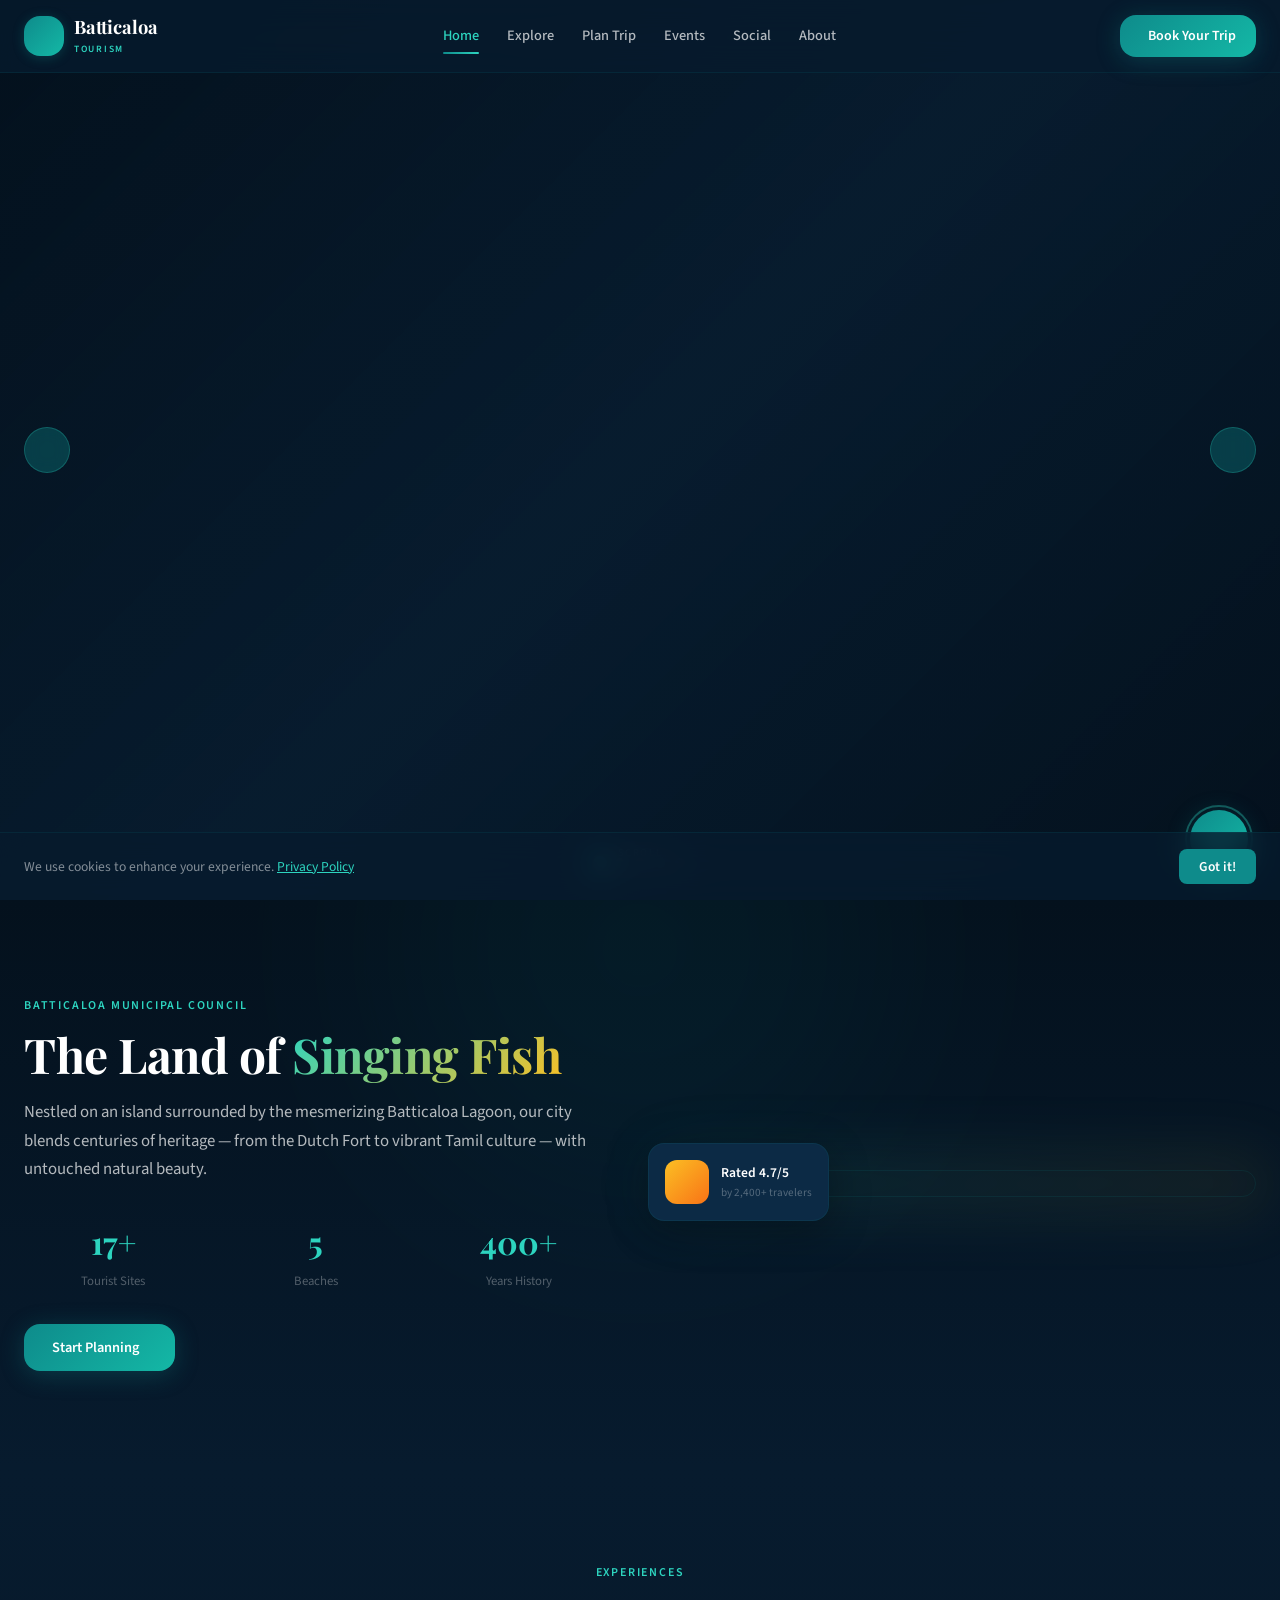
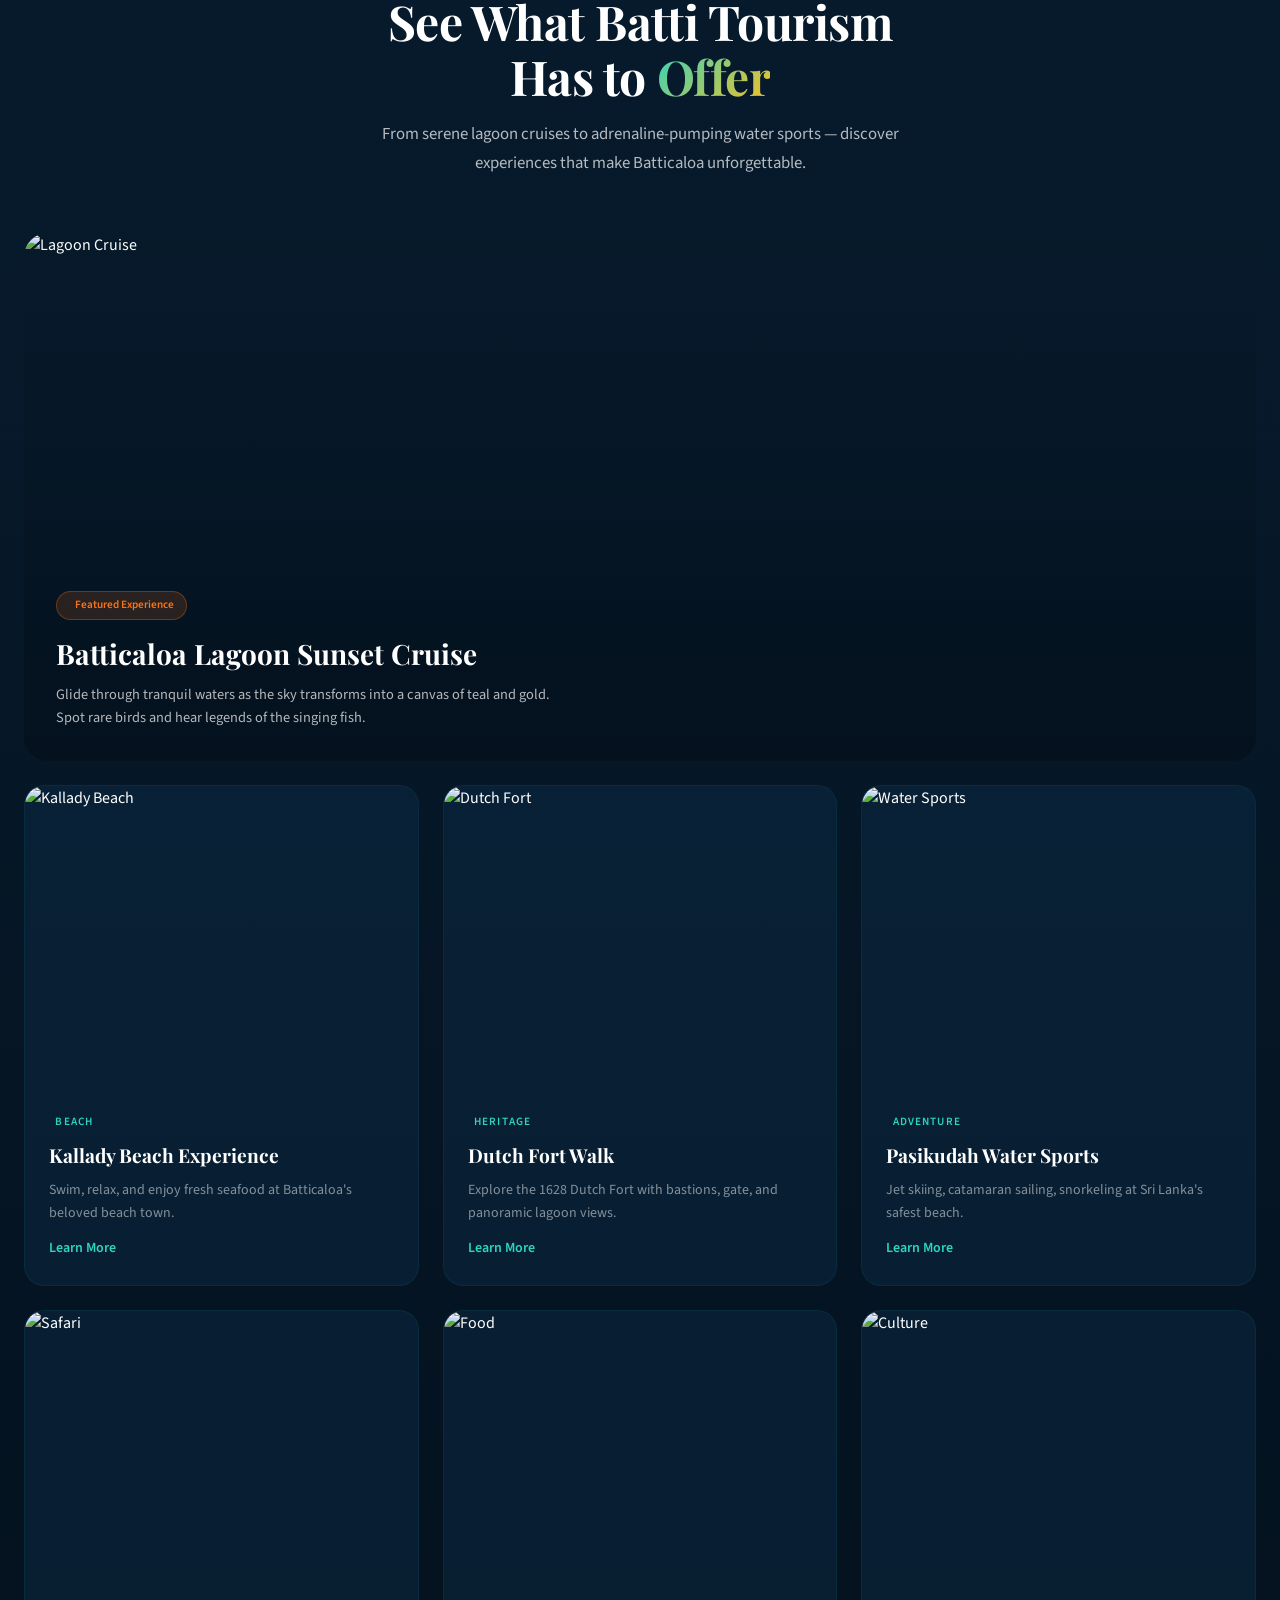
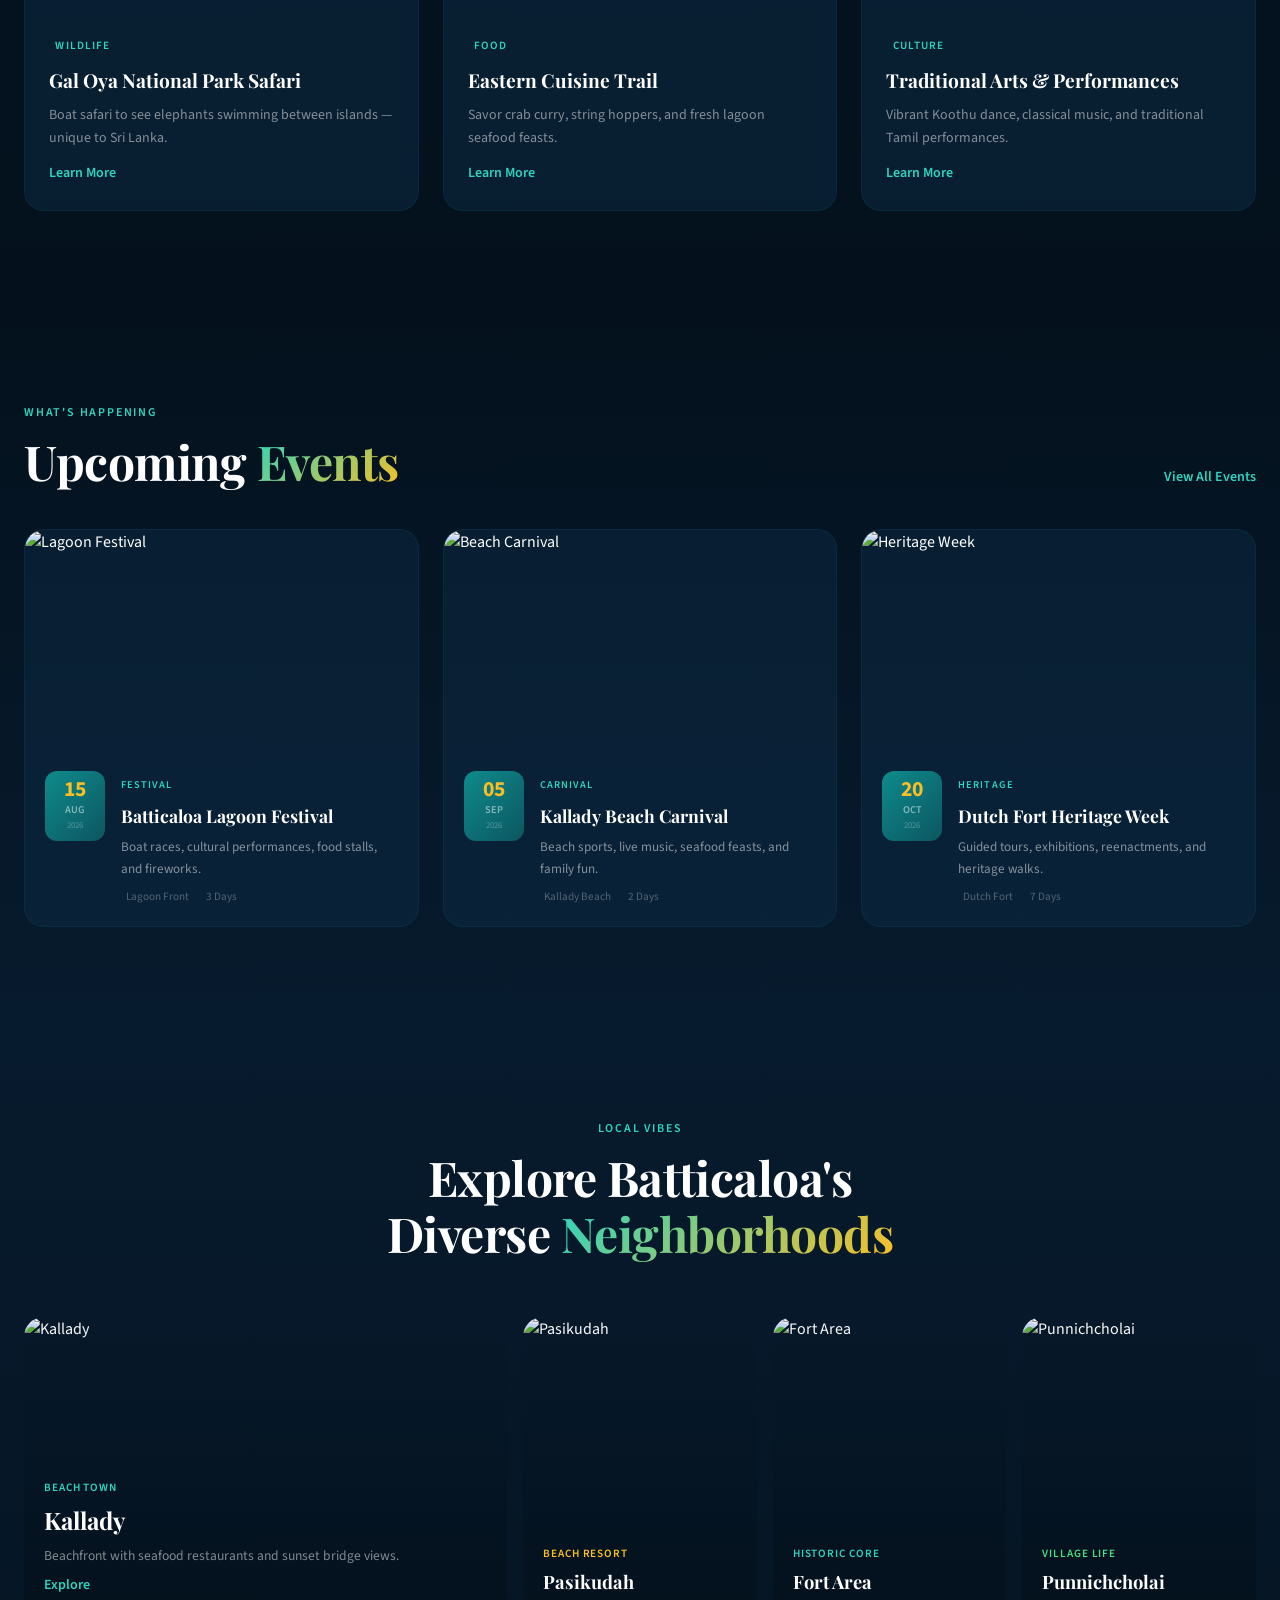
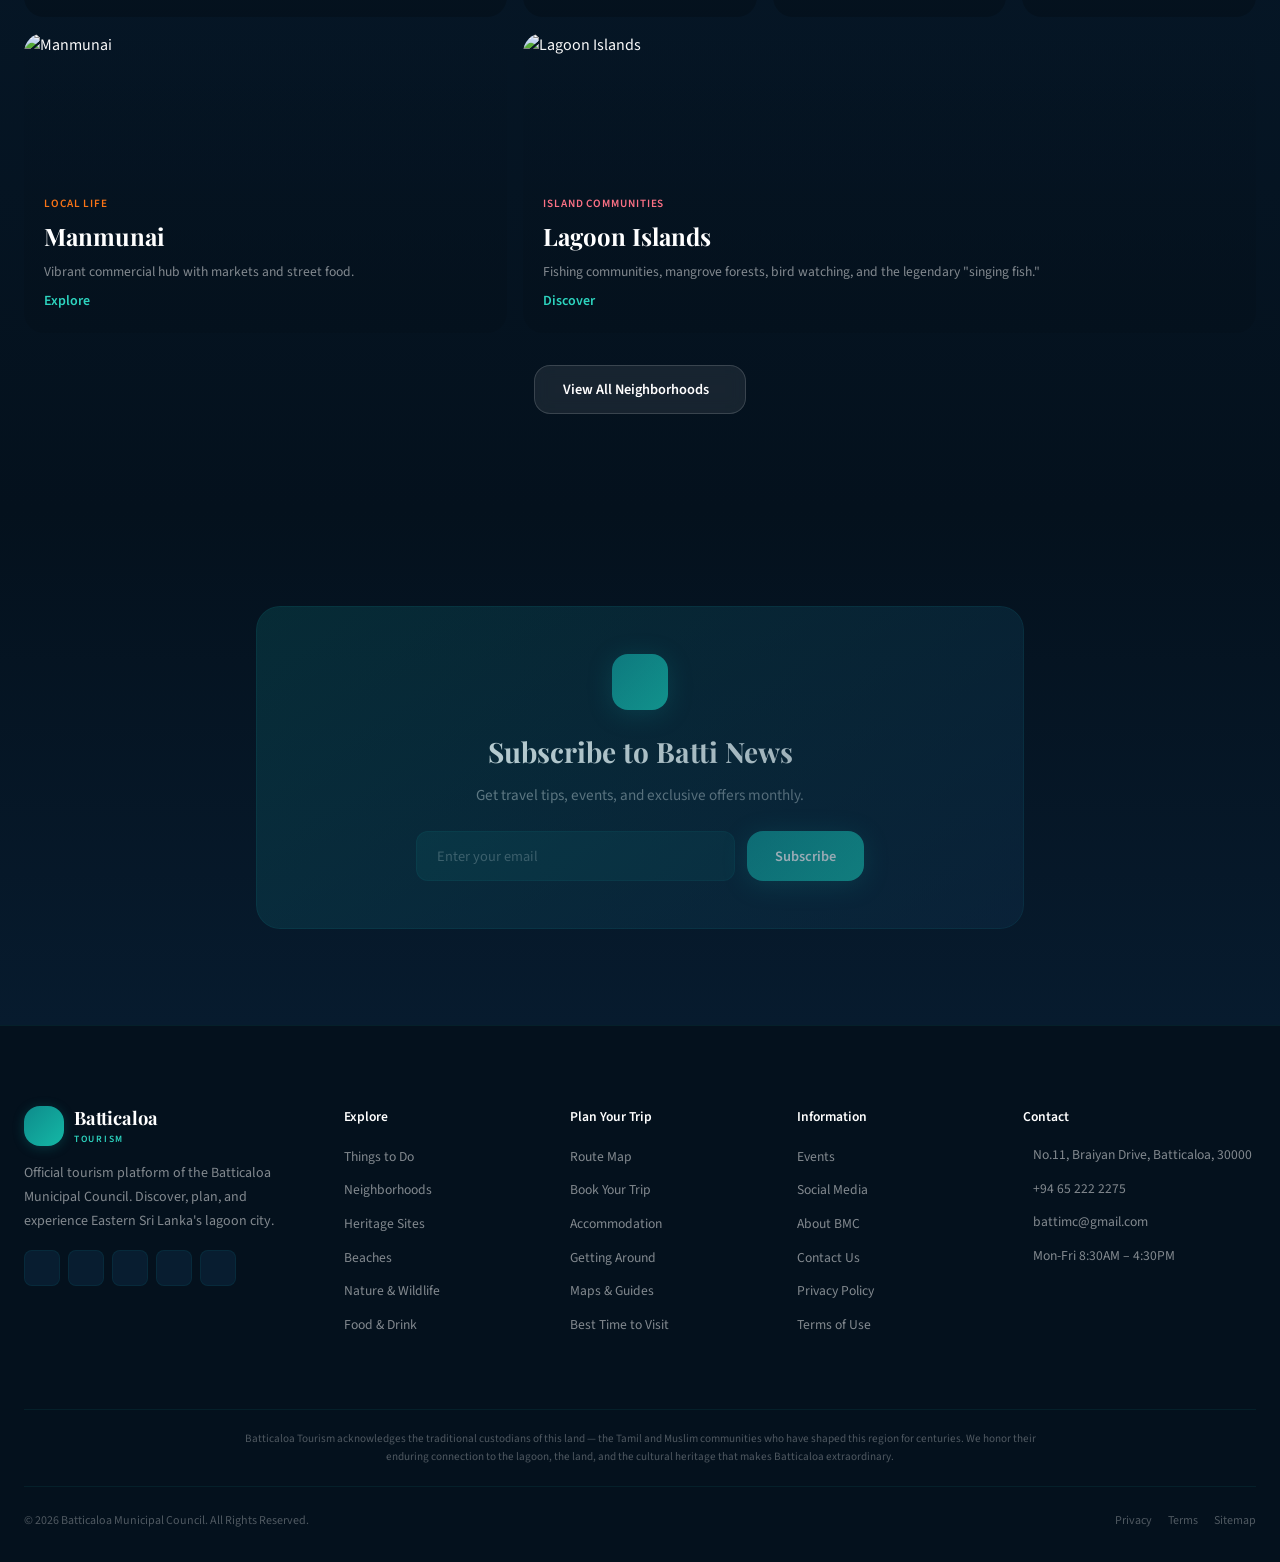
==== index.html @ 5705d894 "Update index.html" ====
<!DOCTYPE html>
<html lang="en">
<head>
  <meta charset="UTF-8">
  <meta name="viewport" content="width=device-width, initial-scale=1.0">
  <title>Batticaloa Tourism — Discover Sri Lanka's Eastern Jewel</title>
  <meta name="description" content="Explore Batticaloa's pristine lagoons, golden beaches, Dutch heritage, and vibrant culture.">
  <link rel="icon" href="data:image/svg+xml,<svg xmlns='http://www.w3.org/2000/svg' viewBox='0 0 100 100'><text y='.9em' font-size='90'>🏝️</text></svg>">
  <link href="https://fonts.googleapis.com/css2?family=Playfair+Display:wght@400;500;600;700;900&display=swap" rel="stylesheet">
  <link href="https://fonts.googleapis.com/css2?family=Source+Sans+3:wght@300;400;500;600;700&display=swap" rel="stylesheet">
  <link rel="stylesheet" href="Common.css">
</head>
<body>

<div id="loader"><div class="loader-ring"></div><div class="loader-text">Batticaloa Tourism</div></div>

<div id="nav-placeholder"></div>

<!-- HERO SLIDER -->
<section class="hero-slider" id="home">
  <div class="slide active">
    <video autoplay muted loop playsinline poster="https://picsum.photos/seed/batti-lagoon-dawn/1920/1080.jpg"><source src="https://batticaloa.mc.gov.lk/wp-content/videos/KalladyBridge.mp4" type="video/mp4"></video>
    <div class="slide-overlay"></div>
    <div class="slide-content">
      <p class="slide-label">Welcome to</p>
      <h1 class="slide-title">Batticaloa</h1>
      <p class="slide-desc">Where the lagoon whispers ancient stories and golden sunsets paint the eastern sky</p>
      <div class="slide-cta"><a href="explore.html" class="btn btn-primary btn-lg">Explore Now <span class="iconify" data-icon="lucide:arrow-right"></span></a><a href="book.html" class="btn btn-outline btn-lg">Book Your Trip</a></div>
    </div>
  </div>
  <div class="slide">
    <video autoplay muted loop playsinline poster="https://picsum.photos/seed/pasikudah-turquoise/1920/1080.jpg"><source src="https://batticaloa.mc.gov.lk/wp-content/videos/BatticaloaFort.mp4" type="video/mp4"></video>
    <div class="slide-overlay"></div>
    <div class="slide-content">
      <p class="slide-label">Pristine Beaches</p>
      <h1 class="slide-title">Pasikudah</h1>
      <p class="slide-desc">Crystal-clear waters and powdery white sands — one of Sri Lanka's most beautiful coastlines</p>
      <div class="slide-cta"><a href="plan.html" class="btn btn-outline btn-lg">Plan Beach Trip <span class="iconify" data-icon="lucide:arrow-right"></span></a></div>
    </div>
  </div>
  <div class="slide">
    <video autoplay muted loop playsinline poster="https://picsum.photos/seed/dutch-fort-batti/1920/1080.jpg"><source src="https://batticaloa.mc.gov.lk/wp-content/videos/LightHouse.mp4" type="video/mp4"></video>
    <div class="slide-overlay"></div>
    <div class="slide-content">
      <p class="slide-label">Living Heritage</p>
      <h1 class="slide-title">Dutch Fort</h1>
      <p class="slide-desc">A 17th-century colonial fortress standing guard over the lagoon — history comes alive</p>
      <div class="slide-cta"><a href="explore.html#heritage" class="btn btn-outline btn-lg">Discover History <span class="iconify" data-icon="lucide:arrow-right"></span></a></div>
    </div>
  </div>
  <div class="slide">
    <video autoplay muted loop playsinline poster="https://picsum.photos/seed/gal-oya-wildlife/1920/1080.jpg"><source src="https://batticaloa.mc.gov.lk/wp-content/videos/KalladyBeach.mp4" type="video/mp4"></video>
    <div class="slide-overlay"></div>
    <div class="slide-content">
      <p class="slide-label">Wild Wonders</p>
      <h1 class="slide-title">Nature & Wildlife</h1>
      <p class="slide-desc">From Gal Oya's elephants to lagoon bird colonies — nature thrives in Batticaloa</p>
      <div class="slide-cta"><a href="explore.html#nature" class="btn btn-outline btn-lg">Explore Nature <span class="iconify" data-icon="lucide:arrow-right"></span></a></div>
    </div>
  </div>
  <div class="slide">
    <video autoplay muted loop playsinline poster="https://picsum.photos/seed/batti-sunset-gold/1920/1080.jpg"><source src="https://batticaloa.mc.gov.lk/wp-content/videos/BurgerDance.mp4" type="video/mp4"></video>
    <div class="slide-overlay"></div>
    <div class="slide-content">
      <p class="slide-label">Your Journey Starts Here</p>
      <h1 class="slide-title">Plan With AI</h1>
      <p class="slide-desc">Let our AI assistant craft your perfect Batticaloa adventure in minutes</p>
      <div class="slide-cta"><button onclick="toggleAI()" class="btn btn-accent btn-lg"><span class="iconify" data-icon="lucide:bot"></span> Ask AI Assistant</button></div>
    </div>
  </div>
  <div class="slider-arrows"><button class="slider-arrow" onclick="_sliderPrev()"><span class="iconify text-lg" data-icon="lucide:chevron-left"></span></button><button class="slider-arrow" onclick="_sliderNext()"><span class="iconify text-lg" data-icon="lucide:chevron-right"></span></button></div>
  <div class="slider-dots" id="sliderDots"></div>
  <div class="scroll-hint"><span>Scroll</span><span class="iconify text-white/40" data-icon="lucide:chevron-down"></span></div>
</section>

<!-- WELCOME -->
<section class="section section-bg-dark">
  <div class="section-glow" style="top:-200px;left:50%;transform:translateX(-50%);background:var(--primary)"></div>
  <div class="section-container">
    <div style="display:grid;grid-template-columns:1fr 1fr;gap:4rem;align-items:center" class="reveal">
      <div>
        <p class="section-label">Batticaloa Municipal Council</p>
        <h2 class="section-title" style="text-align:left;margin-top:.75rem">The Land of <span class="gradient">Singing Fish</span></h2>
        <p class="section-desc" style="margin:1rem 0 0;max-width:100%">Nestled on an island surrounded by the mesmerizing Batticaloa Lagoon, our city blends centuries of heritage — from the Dutch Fort to vibrant Tamil culture — with untouched natural beauty.</p>
        <div style="display:grid;grid-template-columns:repeat(3,1fr);gap:1.5rem;margin:2rem 0">
          <div style="text-align:center"><p style="font-family:var(--font-display);font-size:2rem;font-weight:700;color:var(--primary-light)">17+</p><p style="font-size:.8rem;color:var(--text-30);margin-top:.25rem">Tourist Sites</p></div>
          <div style="text-align:center"><p style="font-family:var(--font-display);font-size:2rem;font-weight:700;color:var(--primary-light)">5</p><p style="font-size:.8rem;color:var(--text-30);margin-top:.25rem">Beaches</p></div>
          <div style="text-align:center"><p style="font-family:var(--font-display);font-size:2rem;font-weight:700;color:var(--primary-light)">400+</p><p style="font-size:.8rem;color:var(--text-30);margin-top:.25rem">Years History</p></div>
        </div>
        <a href="plan.html" class="btn btn-primary">Start Planning <span class="iconify" data-icon="lucide:arrow-right"></span></a>
      </div>
      <div style="position:relative" class="reveal reveal-d2">
        <div style="position:absolute;inset:-1rem;background:linear-gradient(135deg,rgba(14,139,139,.15),rgba(251,191,36,.08));border-radius:1.5rem;filter:blur(30px)"></div>
        <img src="https://batticaloa.mc.gov.lk/wp-content/uploads/2026/07/Singing-Fish.png" alt="Batticaloa Lagoon" style="position:relative;border-radius:1.25rem;width:100%;border:1px solid var(--border)">
        <div style="position:absolute;bottom:-1.5rem;left:-1.5rem;background:var(--bg-medium);backdrop-filter:blur(16px);border:1px solid var(--border);border-radius:1rem;padding:1rem;box-shadow:0 10px 40px rgba(0,0,0,.3)">
          <div style="display:flex;align-items:center;gap:.75rem">
            <div style="width:44px;height:44px;border-radius:.75rem;background:linear-gradient(135deg,var(--accent-warm),var(--accent));display:flex;align-items:center;justify-content:center"><span class="iconify text-white text-lg" data-icon="lucide:star"></span></div>
            <div><p style="font-weight:600;font-size:.85rem">Rated 4.7/5</p><p style="font-size:.7rem;color:var(--text-30)">by 2,400+ travelers</p></div>
          </div>
        </div>
      </div>
    </div>
  </div>
</section>

<!-- WHAT WE OFFER -->
<section class="section section-bg-mid" id="offers">
  <div class="section-container">
    <div class="section-header reveal">
      <p class="section-label">Experiences</p>
      <h2 class="section-title">See What Batti Tourism<br>Has to <span class="gradient">Offer</span></h2>
      <p class="section-desc">From serene lagoon cruises to adrenaline-pumping water sports — discover experiences that make Batticaloa unforgettable.</p>
    </div>
    <div class="offer-hero reveal" style="margin-bottom:1.5rem">
      <img src="https://picsum.photos/seed/lagoon-cruise-batti/1400/600.jpg" alt="Lagoon Cruise">
      <div class="offer-hero-overlay">
        <span class="offer-badge"><span class="iconify" data-icon="lucide:sparkles"></span> Featured Experience</span>
        <h3 style="font-family:var(--font-display);font-size:1.75rem;font-weight:700;margin-bottom:.4rem">Batticaloa Lagoon Sunset Cruise</h3>
        <p style="color:var(--text-70);font-size:.9rem;max-width:500px">Glide through tranquil waters as the sky transforms into a canvas of teal and gold. Spot rare birds and hear legends of the singing fish.</p>
      </div>
    </div>
    <div style="display:grid;grid-template-columns:repeat(3,1fr);gap:1.5rem">
      <div class="card reveal reveal-d1"><div class="card-img-wrap" style="aspect-ratio:4/3"><img class="card-img" src="https://batticaloa.mc.gov.lk/wp-content/uploads/2026/07/Kallady-Beach.png" alt="Kallady Beach"></div><div class="card-body"><div class="card-tag"><span class="iconify" data-icon="lucide:waves"></span> Beach</div><h3 class="card-title">Kallady Beach Experience</h3><p class="card-text">Swim, relax, and enjoy fresh seafood at Batticaloa's beloved beach town.</p><a href="explore.html#beaches" class="btn-ghost" style="margin-top:.75rem;display:inline-flex">Learn More <span class="iconify" data-icon="lucide:arrow-right"></span></a></div></div>
      <div class="card reveal reveal-d2"><div class="card-img-wrap" style="aspect-ratio:4/3"><img class="card-img" src="https://batticaloa.mc.gov.lk/wp-content/uploads/2026/07/Fort.jpg" alt="Dutch Fort"></div><div class="card-body"><div class="card-tag"><span class="iconify" data-icon="lucide:landmark"></span> Heritage</div><h3 class="card-title">Dutch Fort Walk</h3><p class="card-text">Explore the 1628 Dutch Fort with bastions, gate, and panoramic lagoon views.</p><a href="explore.html#heritage" class="btn-ghost" style="margin-top:.75rem;display:inline-flex">Learn More <span class="iconify" data-icon="lucide:arrow-right"></span></a></div></div>
      <div class="card reveal reveal-d3"><div class="card-img-wrap" style="aspect-ratio:4/3"><img class="card-img" src="https://picsum.photos/seed/jetski-pasikudah/600/450.jpg" alt="Water Sports"></div><div class="card-body"><div class="card-tag"><span class="iconify" data-icon="lucide:sailboat"></span> Adventure</div><h3 class="card-title">Pasikudah Water Sports</h3><p class="card-text">Jet skiing, catamaran sailing, snorkeling at Sri Lanka's safest beach.</p><a href="explore.html#beaches" class="btn-ghost" style="margin-top:.75rem;display:inline-flex">Learn More <span class="iconify" data-icon="lucide:arrow-right"></span></a></div></div>
      <div class="card reveal reveal-d1"><div class="card-img-wrap" style="aspect-ratio:4/3"><img class="card-img" src="https://picsum.photos/seed/gal-oya-safari/600/450.jpg" alt="Safari"></div><div class="card-body"><div class="card-tag"><span class="iconify" data-icon="lucide:binoculars"></span> Wildlife</div><h3 class="card-title">Gal Oya National Park Safari</h3><p class="card-text">Boat safari to see elephants swimming between islands — unique to Sri Lanka.</p><a href="explore.html#nature" class="btn-ghost" style="margin-top:.75rem;display:inline-flex">Learn More <span class="iconify" data-icon="lucide:arrow-right"></span></a></div></div>
      <div class="card reveal reveal-d2"><div class="card-img-wrap" style="aspect-ratio:4/3"><img class="card-img" src="https://picsum.photos/seed/batti-food-cuisine/600/450.jpg" alt="Food"></div><div class="card-body"><div class="card-tag"><span class="iconify" data-icon="lucide:chef-hat"></span> Food</div><h3 class="card-title">Eastern Cuisine Trail</h3><p class="card-text">Savor crab curry, string hoppers, and fresh lagoon seafood feasts.</p><a href="explore.html#food" class="btn-ghost" style="margin-top:.75rem;display:inline-flex">Learn More <span class="iconify" data-icon="lucide:arrow-right"></span></a></div></div>
      <div class="card reveal reveal-d3"><div class="card-img-wrap" style="aspect-ratio:4/3"><img class="card-img" src="https://picsum.photos/seed/batti-culture-dance/600/450.jpg" alt="Culture"></div><div class="card-body"><div class="card-tag"><span class="iconify" data-icon="lucide:music"></span> Culture</div><h3 class="card-title">Traditional Arts & Performances</h3><p class="card-text">Vibrant Koothu dance, classical music, and traditional Tamil performances.</p><a href="explore.html#food" class="btn-ghost" style="margin-top:.75rem;display:inline-flex">Learn More <span class="iconify" data-icon="lucide:arrow-right"></span></a></div></div>
    </div>
  </div>
</section>

<!-- UPCOMING EVENTS PREVIEW -->
<section class="section section-bg-dark" id="events">
  <div class="section-container">
    <div style="display:flex;justify-content:space-between;align-items:flex-end;margin-bottom:2.5rem;flex-wrap:wrap;gap:1rem" class="reveal">
      <div><p class="section-label">What's Happening</p><h2 class="section-title">Upcoming <span class="gradient">Events</span></h2></div>
      <a href="events.html" class="btn-ghost">View All Events <span class="iconify" data-icon="lucide:arrow-right"></span></a>
    </div>
    <div style="display:grid;grid-template-columns:repeat(3,1fr);gap:1.5rem">
      <div class="event-card reveal reveal-d1"><div class="event-img"><img src="https://picsum.photos/seed/lagoon-festival/600/340.jpg" alt="Lagoon Festival"></div><div class="event-body"><div style="display:flex;gap:1rem;align-items:flex-start"><div class="event-date-box"><span class="event-date-day">15</span><span class="event-date-month">AUG</span><span class="event-date-year">2026</span></div><div><span class="event-tag">Festival</span><h3 class="event-title">Batticaloa Lagoon Festival</h3><p class="event-desc">Boat races, cultural performances, food stalls, and fireworks.</p><div class="event-meta"><span><span class="iconify" data-icon="lucide:map-pin"></span>Lagoon Front</span><span><span class="iconify" data-icon="lucide:clock"></span>3 Days</span></div></div></div></div></div>
      <div class="event-card reveal reveal-d2"><div class="event-img"><img src="https://picsum.photos/seed/beach-carnival-kallady/600/340.jpg" alt="Beach Carnival"></div><div class="event-body"><div style="display:flex;gap:1rem;align-items:flex-start"><div class="event-date-box"><span class="event-date-day">05</span><span class="event-date-month">SEP</span><span class="event-date-year">2026</span></div><div><span class="event-tag">Carnival</span><h3 class="event-title">Kallady Beach Carnival</h3><p class="event-desc">Beach sports, live music, seafood feasts, and family fun.</p><div class="event-meta"><span><span class="iconify" data-icon="lucide:map-pin"></span>Kallady Beach</span><span><span class="iconify" data-icon="lucide:clock"></span>2 Days</span></div></div></div></div></div>
      <div class="event-card reveal reveal-d3"><div class="event-img"><img src="https://picsum.photos/seed/heritage-week-fort/600/340.jpg" alt="Heritage Week"></div><div class="event-body"><div style="display:flex;gap:1rem;align-items:flex-start"><div class="event-date-box"><span class="event-date-day">20</span><span class="event-date-month">OCT</span><span class="event-date-year">2026</span></div><div><span class="event-tag">Heritage</span><h3 class="event-title">Dutch Fort Heritage Week</h3><p class="event-desc">Guided tours, exhibitions, reenactments, and heritage walks.</p><div class="event-meta"><span><span class="iconify" data-icon="lucide:map-pin"></span>Dutch Fort</span><span><span class="iconify" data-icon="lucide:clock"></span>7 Days</span></div></div></div></div></div>
    </div>
  </div>
</section>

<!-- NEIGHBORHOODS PREVIEW -->
<section class="section section-bg-mid" id="neighborhoods">
  <div class="section-container">
    <div class="section-header reveal">
      <p class="section-label">Local Vibes</p>
      <h2 class="section-title">Explore Batticaloa's<br>Diverse <span class="gradient">Neighborhoods</span></h2>
    </div>
    <div style="display:grid;grid-template-columns:repeat(5,1fr);grid-auto-rows:300px;gap:1rem" class="reveal">
      <div class="neighborhood-card" style="grid-column:span 2"><img src="https://picsum.photos/seed/kallady-neighborhood/800/500.jpg" alt="Kallady"><div class="neighborhood-overlay"><span style="font-size:.7rem;font-weight:600;color:var(--primary-light);text-transform:uppercase;letter-spacing:.08em">Beach Town</span><h3 style="font-family:var(--font-display);font-size:1.5rem;font-weight:700;margin-top:.25rem">Kallady</h3><p style="font-size:.85rem;color:var(--text-50);margin-top:.35rem" class="line-clamp-2">Beachfront with seafood restaurants and sunset bridge views.</p><a href="neighborhoods.html" class="btn-ghost" style="margin-top:.5rem;display:inline-flex">Explore <span class="iconify" data-icon="lucide:arrow-right"></span></a></div></div>
      <div class="neighborhood-card"><img src="https://picsum.photos/seed/pasikudah-area/500/600.jpg" alt="Pasikudah"><div class="neighborhood-overlay"><span style="font-size:.7rem;font-weight:600;color:var(--accent-warm);text-transform:uppercase;letter-spacing:.08em">Beach Resort</span><h3 style="font-family:var(--font-display);font-size:1.15rem;font-weight:700;margin-top:.25rem">Pasikudah</h3></div></div>
      <div class="neighborhood-card"><img src="https://picsum.photos/seed/fort-area-batti/500/600.jpg" alt="Fort Area"><div class="neighborhood-overlay"><span style="font-size:.7rem;font-weight:600;color:var(--primary-light);text-transform:uppercase;letter-spacing:.08em">Historic Core</span><h3 style="font-family:var(--font-display);font-size:1.15rem;font-weight:700;margin-top:.25rem">Fort Area</h3></div></div>
      <div class="neighborhood-card"><img src="https://picsum.photos/seed/punnichcholai-village/500/600.jpg" alt="Punnichcholai"><div class="neighborhood-overlay"><span style="font-size:.7rem;font-weight:600;color:#4ADE80;text-transform:uppercase;letter-spacing:.08em">Village Life</span><h3 style="font-family:var(--font-display);font-size:1.15rem;font-weight:700;margin-top:.25rem">Punnichcholai</h3></div></div>
      <div class="neighborhood-card" style="grid-column:span 2"><img src="https://picsum.photos/seed/manmunai-market/800/500.jpg" alt="Manmunai"><div class="neighborhood-overlay"><span style="font-size:.7rem;font-weight:600;color:var(--accent);text-transform:uppercase;letter-spacing:.08em">Local Life</span><h3 style="font-family:var(--font-display);font-size:1.5rem;font-weight:700;margin-top:.25rem">Manmunai</h3><p style="font-size:.85rem;color:var(--text-50);margin-top:.35rem" class="line-clamp-2">Vibrant commercial hub with markets and street food.</p><a href="neighborhoods.html" class="btn-ghost" style="margin-top:.5rem;display:inline-flex">Explore <span class="iconify" data-icon="lucide:arrow-right"></span></a></div></div>
      <div class="neighborhood-card" style="grid-column:span 3"><img src="https://picsum.photos/seed/lagoon-islands-batti/1200/500.jpg" alt="Lagoon Islands"><div class="neighborhood-overlay"><span style="font-size:.7rem;font-weight:600;color:var(--rose);text-transform:uppercase;letter-spacing:.08em">Island Communities</span><h3 style="font-family:var(--font-display);font-size:1.5rem;font-weight:700;margin-top:.25rem">Lagoon Islands</h3><p style="font-size:.85rem;color:var(--text-50);margin-top:.35rem" class="line-clamp-2">Fishing communities, mangrove forests, bird watching, and the legendary "singing fish."</p><a href="neighborhoods.html" class="btn-ghost" style="margin-top:.5rem;display:inline-flex">Discover <span class="iconify" data-icon="lucide:arrow-right"></span></a></div></div>
    </div>
    <div style="text-align:center;margin-top:2rem" class="reveal"><a href="neighborhoods.html" class="btn btn-outline">View All Neighborhoods <span class="iconify" data-icon="lucide:arrow-right"></span></a></div>
  </div>
</section>

<!-- SUBSCRIBE -->
<section class="section section-bg-dark">
  <div class="section-container" style="max-width:48rem">
    <div class="subscribe-box reveal" style="padding:3rem;text-align:center;position:relative">
      <div style="width:56px;height:56px;border-radius:1rem;background:linear-gradient(135deg,var(--primary),var(--primary-mid));display:flex;align-items:center;justify-content:center;margin:0 auto 1.25rem;box-shadow:var(--shadow-glow)"><span class="iconify text-white text-xl" data-icon="lucide:mail"></span></div>
      <h2 style="font-family:var(--font-display);font-size:1.75rem;font-weight:700;margin-bottom:.5rem">Subscribe to Batti News</h2>
      <p style="color:var(--text-50);margin-bottom:1.5rem;font-size:.95rem">Get travel tips, events, and exclusive offers monthly.</p>
      <form class="subscribe-form" style="display:flex;gap:.75rem;max-width:28rem;margin:0 auto;flex-wrap:wrap;justify-content:center">
        <input type="email" required placeholder="Enter your email" class="subscribe-input" style="flex:1;min-width:200px">
        <button type="submit" class="btn btn-primary">Subscribe</button>
      </form>
      <p class="subscribe-msg" style="display:none;margin-top:.75rem;font-size:.85rem;font-weight:600"></p>
    </div>
  </div>
</section>

<div id="footer-placeholder"></div>

<!-- AI Chatbot -->
<button class="ai-fab" id="aiFab" aria-label="AI Travel Assistant"><span class="ai-fab-pulse"></span><span class="iconify" id="aiFabIcon" data-icon="lucide:bot"></span></button>
<div class="ai-chat" id="aiChat">
  <div class="ai-header"><div class="ai-header-left"><div class="ai-avatar"><span class="iconify text-white text-sm" data-icon="lucide:bot"></span></div><div><p style="font-weight:600;font-size:.85rem">BattiBuddy</p><div class="ai-status"><span class="ai-status-dot"></span>Online</div></div></div><button onclick="toggleAI()" style="width:32px;height:32px;border-radius:8px;display:flex;align-items:center;justify-content:center;color:var(--text-50)"><span class="iconify" data-icon="lucide:x"></span></button></div>
  <div class="ai-messages" id="aiMessages"><div class="ai-msg bot"><p>👋 Welcome to <strong>Batticaloa Tourism</strong>! I'm BattiBuddy, your AI travel assistant.</p><p style="margin-top:.5rem">Ask me about beaches, heritage, food, transport, events, or say "plan my trip"!</p></div></div>
  <div class="ai-suggestions" id="aiSuggestions"><button class="ai-chip" onclick="sendAI('Best beaches near Batticaloa?')">🏖️ Best beaches</button><button class="ai-chip" onclick="sendAI('Tell me about the Dutch Fort')">🏛️ Dutch Fort</button><button class="ai-chip" onclick="sendAI('What local food should I try?')">🍽️ Local food</button><button class="ai-chip" onclick="sendAI('Plan a 3-day trip for me')">✨ Plan my trip</button><button class="ai-chip" onclick="sendAI('How do I get to Batticaloa?')">🚗 Getting here</button></div>
  <div class="ai-input-bar"><form onsubmit="handleAISend(event)" style="display:flex;gap:.5rem;width:100%"><input type="text" id="aiInput" placeholder="Ask about Batticaloa..." class="ai-input"><button type="submit" class="ai-send"><span class="iconify text-white" data-icon="lucide:send"></span></button></form></div>
</div>

<button class="back-top" id="backTop"><span class="iconify" data-icon="lucide:chevron-up"></span></button>

<div class="cookie-bar" id="cookieBar"><div style="max-width:80rem;margin:0 auto;display:flex;align-items:center;justify-content:space-between;gap:1rem;flex-wrap:wrap"><p style="font-size:.85rem;color:var(--text-50)">We use cookies to enhance your experience. <a href="#" style="color:var(--primary-light);text-decoration:underline">Privacy Policy</a></p><button style="padding:.5rem 1.25rem;background:var(--primary);color:#fff;font-size:.85rem;font-weight:600;border-radius:.5rem;cursor:pointer">Got it!</button></div></div>

<script src="https://code.iconify.design/3/3.1.0/iconify.min.js"></script>
<script src="common.js"></script>
<script src="slider.js"></script>
<script src="ai-chat.js"></script>
<script>document.addEventListener('DOMContentLoaded', () => { initSlider(); });</script>
</body>
</html>
---- Common.css ----
/* ============================================
   BATTICALOA TOURISM — COMMON STYLES
   Theme: Teal Ocean + Coral Sunset
   ============================================ */

/* ---------- CSS Variables ---------- */
:root {
  --bg-darkest: #04111D;
  --bg-dark: #071B2E;
  --bg-medium: #0C2A45;
  --bg-card: rgba(12,42,69,0.5);
  --primary: #0E8B8B;
  --primary-mid: #14B8A6;
  --primary-light: #2DD4BF;
  --primary-glow: #5EEAD4;
  --primary-dim: rgba(14,139,139,0.15);
  --accent: #F97316;
  --accent-light: #FB923C;
  --accent-warm: #FBBF24;
  --accent-dim: rgba(249,115,22,0.15);
  --rose: #FB7185;
  --text: #FFFFFF;
  --text-70: rgba(255,255,255,0.7);
  --text-50: rgba(255,255,255,0.5);
  --text-30: rgba(255,255,255,0.3);
  --border: rgba(14,139,139,0.12);
  --border-hover: rgba(20,184,166,0.3);
  --glass: rgba(7,27,46,0.8);
  --glass-light: rgba(12,42,69,0.6);
  --radius-sm: 0.5rem;
  --radius-md: 0.75rem;
  --radius-lg: 1rem;
  --radius-xl: 1.25rem;
  --radius-2xl: 1.5rem;
  --radius-full: 9999px;
  --shadow-glow: 0 4px 25px rgba(14,139,139,0.3);
  --shadow-accent: 0 4px 25px rgba(249,115,22,0.3);
  --transition: all 0.3s ease;
  --font-display: 'Playfair Display', serif;
  --font-body: 'Source Sans 3', sans-serif;
}

/* ---------- Reset & Base ---------- */
*,*::before,*::after{margin:0;padding:0;box-sizing:border-box}
html{scroll-behavior:smooth}
body{font-family:var(--font-body);background:var(--bg-darkest);color:var(--text);overflow-x:hidden;line-height:1.6}
img{max-width:100%;display:block}
a{text-decoration:none;color:inherit}
button{cursor:pointer;border:none;background:none;font-family:inherit;color:inherit}
input,select,textarea{font-family:inherit;outline:none}
ul{list-style:none}

/* ---------- Scrollbar ---------- */
::-webkit-scrollbar{width:8px}
::-webkit-scrollbar-track{background:var(--bg-dark)}
::-webkit-scrollbar-thumb{background:var(--primary);border-radius:4px}
::-webkit-scrollbar-thumb:hover{background:var(--primary-mid)}

/* ---------- Loader ---------- */
#loader{position:fixed;inset:0;z-index:9999;background:var(--bg-darkest);display:flex;flex-direction:column;align-items:center;justify-content:center;gap:1.5rem;transition:opacity .6s,visibility .6s}
#loader.hidden{opacity:0;visibility:hidden;pointer-events:none}
.loader-ring{width:50px;height:50px;border:3px solid var(--primary-dim);border-top-color:var(--primary-light);border-radius:50%;animation:spin 1s linear infinite}
.loader-text{font-family:var(--font-display);font-size:1.1rem;color:var(--primary-light);letter-spacing:.05em}
@keyframes spin{to{transform:rotate(360deg)}}

/* ---------- Navigation ---------- */
.nav-glass{position:fixed;top:0;left:0;right:0;z-index:50;background:var(--glass);backdrop-filter:blur(16px);-webkit-backdrop-filter:blur(16px);border-bottom:1px solid var(--border);transition:var(--transition)}
.nav-glass.scrolled{background:rgba(4,17,29,0.95);box-shadow:0 4px 30px rgba(0,0,0,.3)}
.nav-inner{max-width:80rem;margin:0 auto;padding:0 1.5rem;display:flex;align-items:center;justify-content:space-between;height:72px}
.nav-logo{display:flex;align-items:center;gap:.625rem;text-decoration:none}
.nav-logo-icon{width:40px;height:40px;border-radius:var(--radius-lg);background:linear-gradient(135deg,var(--primary),var(--primary-mid));display:flex;align-items:center;justify-content:center;box-shadow:0 2px 12px rgba(14,139,139,.3)}
.nav-logo-text{font-family:var(--font-display);font-size:1.15rem;font-weight:700;color:var(--text);line-height:1}
.nav-logo-sub{display:block;font-size:.6rem;font-weight:600;letter-spacing:.18em;text-transform:uppercase;color:var(--primary-light);line-height:1;margin-top:2px}
.nav-links{display:flex;align-items:center;gap:.25rem}
.nav-link{position:relative;padding:.5rem .75rem;color:var(--text-70);font-weight:500;font-size:.9rem;transition:color .3s;border-radius:var(--radius-sm)}
.nav-link:hover,.nav-link.active{color:var(--primary-light)}
.nav-link::after{content:'';position:absolute;bottom:2px;left:.75rem;right:.75rem;height:2px;background:linear-gradient(to right,var(--primary),var(--primary-light));border-radius:1px;transform:scaleX(0);transition:transform .3s}
.nav-link:hover::after,.nav-link.active::after{transform:scaleX(1)}

/* Mega Menu */
.nav-item{position:relative}
.mega-menu{position:absolute;top:calc(100% + 8px);left:50%;transform:translateX(-50%) translateY(8px);min-width:560px;background:rgba(7,27,46,.97);backdrop-filter:blur(20px);border:1px solid var(--border-hover);border-radius:var(--radius-xl);padding:1rem;opacity:0;visibility:hidden;transition:all .25s ease;box-shadow:0 20px 60px rgba(0,0,0,.5);z-index:100;pointer-events:none}
.nav-item:hover .mega-menu{opacity:1;visibility:visible;transform:translateX(-50%) translateY(0);pointer-events:auto}
.mega-grid{display:grid;grid-template-columns:1fr 1fr;gap:.25rem}
.mega-link{display:flex;align-items:center;gap:.65rem;padding:.6rem .75rem;border-radius:var(--radius-sm);color:var(--text-70);font-size:.875rem;transition:var(--transition)}
.mega-link:hover{background:var(--primary-dim);color:var(--primary-light)}
.mega-link .iconify{font-size:1.15rem;color:var(--primary-mid);flex-shrink:0}

/* Nav CTA */
.nav-cta{display:inline-flex;align-items:center;gap:.5rem;padding:.6rem 1.25rem;background:linear-gradient(135deg,var(--primary),var(--primary-mid));color:#fff;font-size:.875rem;font-weight:600;border-radius:var(--radius-lg);transition:var(--transition);box-shadow:var(--shadow-glow);white-space:nowrap}
.nav-cta:hover{background:linear-gradient(135deg,var(--primary-mid),var(--primary-light));box-shadow:0 6px 30px rgba(14,139,139,.4);transform:translateY(-1px)}

/* Hamburger */
.hamburger{display:none;width:40px;height:40px;align-items:center;justify-content:center;color:var(--text);font-size:1.5rem}

/* ---------- Mobile Menu ---------- */
.mobile-menu{position:fixed;inset:0;z-index:90;background:rgba(4,17,29,.98);backdrop-filter:blur(20px);transform:translateX(100%);transition:transform .4s cubic-bezier(.4,0,.2,1);overflow-y:auto;padding:5rem 1.5rem 2rem}
.mobile-menu.open{transform:translateX(0)}
.mobile-close{position:absolute;top:1.5rem;right:1.5rem;width:40px;height:40px;display:flex;align-items:center;justify-content:center;color:var(--text);font-size:1.5rem}
.mobile-link{display:block;padding:.85rem 0;font-size:1.05rem;font-weight:600;color:var(--text);border-bottom:1px solid var(--border)}
.mobile-accordion{border-bottom:1px solid var(--border)}
.mobile-acc-btn{width:100%;display:flex;justify-content:space-between;align-items:center;padding:.85rem 0;font-size:1.05rem;font-weight:600;color:var(--text)}
.mobile-acc-btn .iconify{color:var(--primary-light);transition:transform .3s}
.mobile-acc-btn.open .iconify{transform:rotate(180deg)}
.mobile-acc-body{max-height:0;overflow:hidden;transition:max-height .4s ease}
.mobile-acc-body.open{max-height:400px}
.mobile-sub{display:block;padding:.55rem 0 .55rem 1rem;font-size:.95rem;color:var(--text-70);transition:color .2s}
.mobile-sub:hover{color:var(--primary-light)}
.mobile-cta{display:flex;align-items:center;justify-content:center;gap:.5rem;width:100%;padding:.85rem;margin-top:1.5rem;background:linear-gradient(135deg,var(--primary),var(--primary-mid));color:#fff;font-weight:600;border-radius:var(--radius-lg)}

/* ---------- Hero Slider ---------- */
.hero-slider{position:relative;width:100%;height:100vh;min-height:600px;max-height:950px;overflow:hidden}
.slide{position:absolute;inset:0;opacity:0;transition:opacity 1.2s ease-in-out;z-index:0}
.slide.active{opacity:1;z-index:1}
.slide video,.slide img{width:100%;height:100%;object-fit:cover}
.slide-overlay{position:absolute;inset:0;background:linear-gradient(135deg,rgba(4,17,29,.88) 0%,rgba(12,42,69,.45) 50%,rgba(4,17,29,.75) 100%)}
.slide-content{position:relative;z-index:2;height:100%;display:flex;flex-direction:column;justify-content:center;align-items:center;text-align:center;padding:0 1.5rem;max-width:900px;margin:0 auto}
.slide-label{font-size:.75rem;font-weight:600;letter-spacing:.15em;text-transform:uppercase;color:var(--primary-light);margin-bottom:1rem;animation:fadeUp .8s ease-out both}
.slide-title{font-family:var(--font-display);font-size:clamp(2.5rem,7vw,5.5rem);font-weight:700;line-height:1.05;letter-spacing:-.02em;background:linear-gradient(135deg,var(--primary-light),var(--accent-warm));-webkit-background-clip:text;-webkit-text-fill-color:transparent;background-clip:text;animation:fadeUp .8s .15s ease-out both}
.slide-desc{font-size:clamp(1rem,2.2vw,1.25rem);color:var(--text-70);max-width:580px;margin-top:1rem;animation:fadeUp .8s .3s ease-out both}
.slide-cta{margin-top:2rem;animation:fadeUp .8s .45s ease-out both;display:flex;gap:.75rem;flex-wrap:wrap;justify-content:center}
@keyframes fadeUp{from{opacity:0;transform:translateY(30px)}to{opacity:1;transform:translateY(0)}}

.slider-dots{position:absolute;bottom:2rem;left:50%;transform:translateX(-50%);z-index:10;display:flex;gap:.625rem}
.slider-dot{width:10px;height:10px;border-radius:50%;background:rgba(255,255,255,.25);cursor:pointer;transition:var(--transition)}
.slider-dot.active{background:var(--primary-light);transform:scale(1.4);box-shadow:0 0 12px rgba(45,212,191,.5)}
.slider-arrows{position:absolute;top:50%;width:100%;display:flex;justify-content:space-between;padding:0 1.5rem;z-index:10;transform:translateY(-50%);pointer-events:none}
.slider-arrow{pointer-events:all;width:46px;height:46px;border-radius:50%;background:rgba(14,139,139,.35);backdrop-filter:blur(8px);border:1px solid rgba(45,212,191,.25);color:#fff;display:flex;align-items:center;justify-content:center;transition:var(--transition)}
.slider-arrow:hover{background:rgba(14,139,139,.7);border-color:var(--primary-light);transform:scale(1.08)}
.scroll-hint{position:absolute;bottom:2rem;left:50%;transform:translateX(-50%);z-index:10;display:flex;flex-direction:column;align-items:center;gap:.4rem;animation:bounce 2s infinite}
.scroll-hint span:first-child{font-size:.65rem;color:var(--text-30);letter-spacing:.15em;text-transform:uppercase}
@keyframes bounce{0%,100%{transform:translateX(-50%) translateY(0)}50%{transform:translateX(-50%) translateY(8px)}}

/* ---------- Section Styles ---------- */
.section{padding:6rem 1.5rem;position:relative;overflow:hidden}
.section-bg-dark{background:linear-gradient(180deg,var(--bg-darkest),var(--bg-dark))}
.section-bg-mid{background:linear-gradient(180deg,var(--bg-dark),var(--bg-darkest))}
.section-glow{position:absolute;width:500px;height:500px;border-radius:50%;filter:blur(120px);opacity:.08;pointer-events:none}
.section-container{max-width:80rem;margin:0 auto;position:relative;z-index:1}
.section-header{text-align:center;margin-bottom:3.5rem}
.section-label{font-size:.75rem;font-weight:600;letter-spacing:.15em;text-transform:uppercase;color:var(--primary-light);margin-bottom:.75rem}
.section-title{font-family:var(--font-display);font-size:clamp(1.875rem,4vw,3rem);font-weight:700;line-height:1.15;letter-spacing:-.01em}
.section-title .gradient{background:linear-gradient(135deg,var(--primary-light),var(--accent-warm));-webkit-background-clip:text;-webkit-text-fill-color:transparent;background-clip:text}
.section-desc{font-size:1.05rem;color:var(--text-70);max-width:600px;margin:1rem auto 0;line-height:1.7}
.section-header-left .section-desc{margin:1rem 0 0}

/* ---------- Buttons ---------- */
.btn{display:inline-flex;align-items:center;gap:.5rem;padding:.75rem 1.75rem;font-size:.9rem;font-weight:600;border-radius:var(--radius-lg);transition:var(--transition);white-space:nowrap}
.btn-primary{background:linear-gradient(135deg,var(--primary),var(--primary-mid));color:#fff;box-shadow:var(--shadow-glow)}
.btn-primary:hover{background:linear-gradient(135deg,var(--primary-mid),var(--primary-light));box-shadow:0 6px 30px rgba(14,139,139,.4);transform:translateY(-2px)}
.btn-accent{background:linear-gradient(135deg,var(--accent),var(--accent-light));color:#fff;box-shadow:var(--shadow-accent)}
.btn-accent:hover{background:linear-gradient(135deg,var(--accent-light),#FDBA74);transform:translateY(-2px)}
.btn-outline{background:rgba(255,255,255,.08);border:1px solid rgba(255,255,255,.15);color:var(--text);backdrop-filter:blur(8px)}
.btn-outline:hover{background:rgba(255,255,255,.15);border-color:rgba(255,255,255,.25)}
.btn-ghost{color:var(--primary-light);font-weight:600;font-size:.875rem}
.btn-ghost:hover{color:var(--primary-glow)}
.btn-ghost .iconify{transition:transform .2s}
.btn-ghost:hover .iconify{transform:translateX(3px)}
.btn-sm{padding:.5rem 1.25rem;font-size:.825rem;border-radius:var(--radius-md)}
.btn-lg{padding:1rem 2.25rem;font-size:1rem}

/* ---------- Cards ---------- */
.card{background:var(--bg-card);border:1px solid var(--border);border-radius:var(--radius-xl);overflow:hidden;transition:var(--transition)}
.card:hover{transform:translateY(-6px);border-color:var(--border-hover);box-shadow:0 16px 48px rgba(14,139,139,.1)}
.card:hover .card-img{transform:scale(1.06)}
.card-img-wrap{overflow:hidden}
.card-img{width:100%;height:100%;object-fit:cover;transition:transform .7s ease}
.card-body{padding:1.5rem}
.card-tag{display:inline-flex;align-items:center;gap:.4rem;font-size:.7rem;font-weight:600;letter-spacing:.1em;text-transform:uppercase;color:var(--primary-light);margin-bottom:.6rem}
.card-title{font-family:var(--font-display);font-size:1.2rem;font-weight:700;margin-bottom:.5rem}
.card-text{font-size:.875rem;color:var(--text-50);line-height:1.65}

/* ---------- Offer Hero Card ---------- */
.offer-hero{position:relative;border-radius:var(--radius-2xl);overflow:hidden;aspect-ratio:21/9;cursor:pointer}
.offer-hero img{width:100%;height:100%;object-fit:cover;transition:transform .7s ease}
.offer-hero:hover img{transform:scale(1.04)}
.offer-hero-overlay{position:absolute;inset:0;background:linear-gradient(to top,rgba(4,17,29,.95) 0%,rgba(4,17,29,.2) 60%,transparent 100%);display:flex;flex-direction:column;justify-content:flex-end;padding:2rem}
.offer-badge{display:inline-flex;align-items:center;gap:.4rem;padding:.3rem .75rem;background:var(--accent-dim);border:1px solid rgba(249,115,22,.3);color:var(--accent);font-size:.7rem;font-weight:600;border-radius:var(--radius-full);width:fit-content;margin-bottom:.75rem}

/* ---------- Event Card ---------- */
.event-card{background:var(--bg-card);border:1px solid var(--border);border-radius:var(--radius-xl);overflow:hidden;transition:var(--transition)}
.event-card:hover{border-color:var(--border-hover);transform:translateY(-4px);box-shadow:0 12px 36px rgba(14,139,139,.08)}
.event-img{overflow:hidden;aspect-ratio:16/9}
.event-img img{width:100%;height:100%;object-fit:cover;transition:transform .6s ease}
.event-card:hover .event-img img{transform:scale(1.05)}
.event-body{padding:1.25rem}
.event-date-box{display:inline-flex;flex-direction:column;align-items:center;min-width:60px;padding:.5rem .6rem;background:linear-gradient(135deg,var(--primary),rgba(14,139,139,.5));border-radius:var(--radius-md);text-align:center}
.event-date-day{font-size:1.35rem;font-weight:700;color:var(--accent-warm);line-height:1}
.event-date-month{font-size:.65rem;font-weight:600;color:var(--text-50);margin-top:2px}
.event-date-year{font-size:.55rem;color:var(--text-30)}
.event-tag{font-size:.65rem;font-weight:600;letter-spacing:.1em;text-transform:uppercase;color:var(--primary-light)}
.event-title{font-family:var(--font-display);font-size:1.1rem;font-weight:700;margin:.35rem 0 .4rem}
.event-desc{font-size:.825rem;color:var(--text-50);line-height:1.6}
.event-meta{display:flex;gap:.75rem;margin-top:.6rem;font-size:.7rem;color:var(--text-30)}
.event-meta span{display:flex;align-items:center;gap:.3rem}

/* ---------- Neighborhood Card ---------- */
.neighborhood-card{position:relative;border-radius:var(--radius-xl);overflow:hidden;cursor:pointer}
.neighborhood-card img{width:100%;height:100%;object-fit:cover;transition:transform .7s ease}
.neighborhood-card:hover img{transform:scale(1.08)}
.neighborhood-overlay{position:absolute;inset:0;background:linear-gradient(to top,rgba(4,17,29,.95) 0%,rgba(4,17,29,.25) 55%,transparent 100%);display:flex;flex-direction:column;justify-content:flex-end;padding:1.25rem;transition:background .3s}
.neighborhood-card:hover .neighborhood-overlay{background:linear-gradient(to top,rgba(4,17,29,.98) 0%,rgba(14,139,139,.2) 55%,transparent 100%)}

/* ---------- Map ---------- */
.map-container{position:relative;background:var(--bg-card);border:1px solid var(--border);border-radius:var(--radius-2xl);overflow:hidden}
.map-pin{position:absolute;cursor:pointer;transition:transform .2s;z-index:5}
.map-pin:hover{transform:scale(1.3)}
.map-pin-dot{width:16px;height:16px;background:var(--primary-light);border-radius:50%;border:3px solid #fff;box-shadow:0 2px 10px rgba(45,212,191,.5)}
.map-pin-pulse{position:absolute;inset:-8px;border-radius:50%;border:2px solid rgba(45,212,191,.35);animation:mpulse 2s infinite}
@keyframes mpulse{0%{transform:scale(1);opacity:1}100%{transform:scale(1.5);opacity:0}}
.map-info-panel{position:absolute;bottom:1.25rem;left:1.25rem;right:1.25rem;background:rgba(4,17,29,.95);backdrop-filter:blur(16px);border:1px solid var(--border-hover);border-radius:var(--radius-xl);padding:1.25rem;z-index:10;transform:translateY(16px);opacity:0;transition:all .3s;pointer-events:none}
.map-info-panel.show{transform:translateY(0);opacity:1;pointer-events:auto}

/* ---------- Social Cards ---------- */
.social-platform-card{background:var(--bg-card);border:1px solid var(--border);border-radius:var(--radius-xl);padding:1.5rem;display:flex;align-items:center;gap:1rem;transition:var(--transition)}
.social-platform-card:hover{border-color:var(--border-hover);transform:translateY(-3px)}

/* TikTok */
.tiktok-grid{display:grid;grid-template-columns:repeat(2,1fr);gap:1rem}
.tiktok-card{background:var(--bg-card);border:1px solid var(--border);border-radius:var(--radius-xl);overflow:hidden;transition:var(--transition)}
.tiktok-card:hover{border-color:var(--border-hover);transform:translateY(-4px);box-shadow:0 12px 36px rgba(14,139,139,.1)}
.tiktok-video{position:relative;aspect-ratio:9/16;background:var(--bg-dark);overflow:hidden;cursor:pointer}
.tiktok-video img{width:100%;height:100%;object-fit:cover}
.tiktok-play{position:absolute;inset:0;display:flex;align-items:center;justify-content:center;background:rgba(0,0,0,.3);opacity:0;transition:opacity .3s}
.tiktok-card:hover .tiktok-play{opacity:1}
.tiktok-play-btn{width:56px;height:56px;border-radius:50%;background:rgba(255,255,255,.2);backdrop-filter:blur(8px);display:flex;align-items:center;justify-content:center}
.tiktok-info{padding:1rem}
.tiktok-caption{font-size:.8rem;color:var(--text-70);line-height:1.5;display:-webkit-box;-webkit-line-clamp:2;-webkit-box-orient:vertical;overflow:hidden}
.tiktok-stats{display:flex;gap:1rem;margin-top:.6rem;font-size:.75rem;color:var(--text-30)}
.tiktok-stats span{display:flex;align-items:center;gap:.3rem}

/* Instagram */
.ig-grid{display:grid;grid-template-columns:repeat(4,1fr);gap:.5rem}
.ig-item{position:relative;aspect-ratio:1;border-radius:var(--radius-md);overflow:hidden;cursor:pointer}
.ig-item img{width:100%;height:100%;object-fit:cover;transition:transform .5s ease}
.ig-item:hover img{transform:scale(1.08)}
.ig-item-overlay{position:absolute;inset:0;background:rgba(4,17,29,.7);display:flex;align-items:center;justify-content:center;gap:1.25rem;opacity:0;transition:opacity .3s}
.ig-item:hover .ig-item-overlay{opacity:1}
.ig-stat{display:flex;align-items:center;gap:.35rem;font-size:.85rem;font-weight:600;color:#fff}

/* ---------- Book Form ---------- */
.form-group{margin-bottom:1.25rem}
.form-label{display:block;font-size:.85rem;font-weight:600;color:var(--text-70);margin-bottom:.5rem}
.form-input,.form-select,.form-textarea{width:100%;padding:.8rem 1rem;background:var(--bg-card);border:1px solid var(--border);border-radius:var(--radius-md);color:var(--text);font-size:.9rem;transition:var(--transition)}
.form-input:focus,.form-select:focus,.form-textarea:focus{border-color:var(--primary-mid);box-shadow:0 0 0 3px var(--primary-dim)}
.form-input::placeholder,.form-textarea::placeholder{color:var(--text-30)}
.form-select{appearance:none;background-image:url("data:image/svg+xml,%3Csvg xmlns='http://www.w3.org/2000/svg' width='16' height='16' fill='%232DD4BF' viewBox='0 0 16 16'%3E%3Cpath d='M8 11L3 6h10z'/%3E%3C/svg%3E");background-repeat:no-repeat;background-position:right 1rem center;padding-right:2.5rem}
.form-select option{background:var(--bg-dark);color:var(--text)}
.form-textarea{resize:vertical;min-height:100px}
.form-check{display:flex;align-items:flex-start;gap:.6rem;cursor:pointer}
.form-check input{width:18px;height:18px;accent-color:var(--primary-mid);margin-top:2px;flex-shrink:0}
.form-check label{font-size:.85rem;color:var(--text-50);cursor:pointer}
.form-error{font-size:.75rem;color:var(--rose);margin-top:.35rem;display:none}
.form-error.show{display:block}

/* Step indicator */
.steps{display:flex;align-items:center;justify-content:center;gap:0;margin-bottom:2.5rem}
.step{display:flex;align-items:center;gap:.5rem}
.step-num{width:36px;height:36px;border-radius:50%;display:flex;align-items:center;justify-content:center;font-size:.85rem;font-weight:700;border:2px solid var(--border);color:var(--text-30);transition:var(--transition)}
.step.active .step-num{border-color:var(--primary-light);background:var(--primary);color:#fff;box-shadow:0 0 16px rgba(14,139,139,.4)}
.step.done .step-num{border-color:var(--primary-light);background:var(--primary-mid);color:#fff}
.step-label{font-size:.8rem;font-weight:600;color:var(--text-30);display:none}
.step.active .step-label{color:var(--primary-light);display:inline}
.step.done .step-label{color:var(--primary-mid);display:inline}
.step-line{width:3rem;height:2px;background:var(--border);margin:0 .5rem;transition:background .3s}
.step-line.done{background:var(--primary-mid)}

/* ---------- Subscribe ---------- */
.subscribe-box{position:relative;border-radius:var(--radius-2xl);overflow:hidden}
.subscribe-box::before{content:'';position:absolute;inset:0;background:linear-gradient(135deg,rgba(14,139,139,.2),rgba(12,42,69,.5));pointer-events:none}
.subscribe-box::after{content:'';position:absolute;inset:0;border:1px solid var(--border);border-radius:var(--radius-2xl);pointer-events:none}
.subscribe-input{width:100%;padding:.85rem 1.25rem;background:var(--primary-dim);border:1px solid var(--border);border-radius:var(--radius-md);color:var(--text);font-size:.9rem;transition:var(--transition)}
.subscribe-input:focus{border-color:var(--primary-mid);box-shadow:0 0 0 3px var(--primary-dim)}
.subscribe-input::placeholder{color:var(--text-30)}

/* ---------- Footer ---------- */
.site-footer{padding:5rem 1.5rem 2rem;border-top:1px solid var(--border)}
.footer-inner{max-width:80rem;margin:0 auto}
.footer-grid{display:grid;grid-template-columns:1.5fr 1fr 1fr 1fr 1.25fr;gap:2.5rem;margin-bottom:4rem}
.footer-brand-text{font-size:.875rem;color:var(--text-50);line-height:1.7;margin:1rem 0}
.footer-socials{display:flex;gap:.5rem}
.footer-social{width:36px;height:36px;border-radius:var(--radius-sm);background:var(--bg-card);border:1px solid var(--border);display:flex;align-items:center;justify-content:center;color:var(--text-50);transition:var(--transition)}
.footer-social:hover{background:var(--primary-dim);border-color:var(--border-hover);color:var(--primary-light)}
.footer-heading{font-size:.85rem;font-weight:600;color:var(--text);margin-bottom:1rem}
.footer-links li{margin-bottom:.5rem}
.footer-links a{font-size:.85rem;color:var(--text-50);transition:color .2s}
.footer-links a:hover{color:var(--primary-light)}
.footer-contact li{display:flex;align-items:flex-start;gap:.6rem;margin-bottom:.75rem;font-size:.85rem;color:var(--text-50)}
.footer-contact .iconify{color:var(--primary-mid);margin-top:2px;flex-shrink:0}
.footer-bottom{border-top:1px solid var(--border);padding-top:1.5rem;display:flex;flex-wrap:wrap;justify-content:space-between;align-items:center;gap:1rem;font-size:.75rem;color:var(--text-30)}
.footer-bottom a{color:var(--text-30);transition:color .2s}
.footer-bottom a:hover{color:var(--text-50)}

/* ---------- AI Chatbot ---------- */
.ai-fab{position:fixed;bottom:2rem;right:2rem;z-index:80;width:58px;height:58px;border-radius:50%;background:linear-gradient(135deg,var(--primary),var(--primary-mid));border:none;color:#fff;font-size:1.4rem;cursor:pointer;box-shadow:var(--shadow-glow);transition:var(--transition);display:flex;align-items:center;justify-content:center}
.ai-fab:hover{transform:scale(1.1);box-shadow:0 6px 35px rgba(14,139,139,.5)}
.ai-fab-pulse{position:absolute;inset:-5px;border-radius:50%;border:2px solid rgba(45,212,191,.35);animation:aiPulse 2s infinite}
@keyframes aiPulse{0%{transform:scale(1);opacity:1}100%{transform:scale(1.5);opacity:0}}
.ai-chat{position:fixed;bottom:5.5rem;right:2rem;z-index:80;width:380px;max-width:calc(100vw - 1.5rem);height:520px;max-height:calc(100vh - 8rem);background:rgba(7,27,46,.98);backdrop-filter:blur(20px);border:1px solid var(--border-hover);border-radius:var(--radius-xl);overflow:hidden;transform:scale(0) translateY(16px);transform-origin:bottom right;transition:transform .35s cubic-bezier(.4,0,.2,1);display:flex;flex-direction:column}
.ai-chat.open{transform:scale(1) translateY(0)}
.ai-header{padding:.85rem 1.25rem;border-bottom:1px solid var(--border);display:flex;align-items:center;justify-content:space-between;flex-shrink:0}
.ai-header-left{display:flex;align-items:center;gap:.65rem}
.ai-avatar{width:36px;height:36px;border-radius:var(--radius-md);background:linear-gradient(135deg,var(--primary),var(--primary-mid));display:flex;align-items:center;justify-content:center}
.ai-status{font-size:.7rem;color:#4ADE80;display:flex;align-items:center;gap:.3rem}
.ai-status-dot{width:5px;height:5px;border-radius:50%;background:#4ADE80}
.ai-messages{flex:1;overflow-y:auto;padding:1rem;display:flex;flex-direction:column;gap:.65rem}
.ai-msg{max-width:85%;padding:.7rem 1rem;border-radius:var(--radius-lg);font-size:.85rem;line-height:1.55;animation:msgIn .3s ease-out}
@keyframes msgIn{from{opacity:0;transform:translateY(8px)}to{opacity:1;transform:translateY(0)}}
.ai-msg.bot{background:var(--primary-dim);border:1px solid var(--border);align-self:flex-start;border-bottom-left-radius:4px}
.ai-msg.bot strong{color:var(--primary-light)}
.ai-msg.bot a{color:var(--primary-glow);text-decoration:underline}
.ai-msg.user{background:linear-gradient(135deg,var(--primary),rgba(14,139,139,.7));align-self:flex-end;border-bottom-right-radius:4px}
.ai-typing{display:flex;gap:4px;padding:.7rem 1rem;align-self:flex-start}
.ai-typing span{width:7px;height:7px;background:var(--primary-mid);border-radius:50%;animation:typingDot .8s infinite}
.ai-typing span:nth-child(2){animation-delay:.15s}
.ai-typing span:nth-child(3){animation-delay:.3s}
@keyframes typingDot{0%,100%{opacity:.3;transform:scale(.8)}50%{opacity:1;transform:scale(1)}}
.ai-suggestions{display:flex;flex-wrap:wrap;gap:.4rem;padding:0 1rem .6rem}
.ai-chip{padding:.35rem .7rem;border-radius:var(--radius-full);background:var(--primary-dim);border:1px solid var(--border);color:var(--primary-light);font-size:.75rem;cursor:pointer;transition:var(--transition);white-space:nowrap}
.ai-chip:hover{background:rgba(14,139,139,.25);border-color:var(--border-hover)}
.ai-input-bar{padding:.65rem;border-top:1px solid var(--border);display:flex;gap:.5rem;flex-shrink:0}
.ai-input{flex:1;padding:.6rem 1rem;background:var(--bg-card);border:1px solid var(--border);border-radius:var(--radius-lg);color:var(--text);font-size:.85rem}
.ai-input:focus{border-color:var(--primary-mid)}
.ai-input::placeholder{color:var(--text-30)}
.ai-send{width:38px;height:38px;border-radius:var(--radius-lg);background:linear-gradient(135deg,var(--primary),var(--primary-mid));display:flex;align-items:center;justify-content:center;flex-shrink:0;transition:var(--transition)}
.ai-send:hover{background:linear-gradient(135deg,var(--primary-mid),var(--primary-light))}

/* ---------- Cookie Bar ---------- */
.cookie-bar{position:fixed;bottom:0;left:0;right:0;z-index:85;background:var(--glass);backdrop-filter:blur(16px);border-top:1px solid var(--border);padding:1rem 1.5rem;transform:translateY(100%);transition:transform .4s ease}
.cookie-bar.show{transform:translateY(0)}

/* ---------- Back to Top ---------- */
.back-top{position:fixed;bottom:2rem;left:2rem;z-index:80;width:42px;height:42px;border-radius:50%;background:rgba(14,139,139,.4);backdrop-filter:blur(8px);border:1px solid var(--border);color:var(--text);cursor:pointer;display:flex;align-items:center;justify-content:center;opacity:0;visibility:hidden;transition:var(--transition)}
.back-top.show{opacity:1;visibility:visible}
.back-top:hover{background:rgba(14,139,139,.7);transform:translateY(-2px)}

/* ---------- Reveal Animation ---------- */
.reveal{opacity:0;transform:translateY(35px);transition:all .7s cubic-bezier(.4,0,.2,1)}
.reveal.visible{opacity:1;transform:translateY(0)}
.reveal-d1{transition-delay:.1s}
.reveal-d2{transition-delay:.2s}
.reveal-d3{transition-delay:.3s}
.reveal-d4{transition-delay:.4s}

/* ---------- Utility ---------- */
.text-gradient{background:linear-gradient(135deg,var(--primary-light),var(--accent-warm));-webkit-background-clip:text;-webkit-text-fill-color:transparent;background-clip:text}
.grid-2{display:grid;grid-template-columns:repeat(2,1fr);gap:1.5rem}
.grid-3{display:grid;grid-template-columns:repeat(3,1fr);gap:1.5rem}
.grid-4{display:grid;grid-template-columns:repeat(4,1fr);gap:1.5rem}
.flex-center{display:flex;align-items:center;justify-content:center}
.gap-1{gap:.5rem}.gap-2{gap:1rem}.gap-3{gap:1.5rem}
.mt-1{margin-top:.5rem}.mt-2{margin-top:1rem}.mt-3{margin-top:1.5rem}.mt-4{margin-top:2rem}.mb-1{margin-bottom:.5rem}.mb-2{margin-bottom:1rem}.mb-3{margin-bottom:1.5rem}.mb-4{margin-bottom:2rem}
.text-sm{font-size:.875rem}.text-xs{font-size:.75rem}
.text-muted{color:var(--text-50)}
.text-dim{color:var(--text-30)}
.line-clamp-2{display:-webkit-box;-webkit-line-clamp:2;-webkit-box-orient:vertical;overflow:hidden}
.sticky{position:sticky;top:5.5rem}
.hidden{display:none!important}

/* ---------- Page Hero (inner pages) ---------- */
.page-hero{position:relative;padding:8rem 1.5rem 4rem;text-align:center;overflow:hidden}
.page-hero::before{content:'';position:absolute;inset:0;background:linear-gradient(135deg,rgba(4,17,29,.9),rgba(12,42,69,.6));z-index:1}
.page-hero-bg{position:absolute;inset:0;z-index:0}
.page-hero-bg img{width:100%;height:100%;object-fit:cover;filter:brightness(.4)}
.page-hero-content{position:relative;z-index:2;max-width:700px;margin:0 auto}
.page-hero-content h1{font-family:var(--font-display);font-size:clamp(2rem,5vw,3.5rem);font-weight:700;line-height:1.1;margin-top:.75rem}
.breadcrumb{display:flex;align-items:center;justify-content:center;gap:.5rem;font-size:.85rem;color:var(--text-50)}
.breadcrumb a{color:var(--primary-light);transition:color .2s}
.breadcrumb a:hover{color:var(--primary-glow)}

/* ---------- TikTok Embed Container ---------- */
.tiktok-embed-container{position:relative;width:100%;min-height:600px;background:var(--bg-dark);border-radius:var(--radius-xl);overflow:hidden;display:flex;align-items:center;justify-content:center}
.tiktok-embed-container iframe{width:100%;height:100%;min-height:600px;border:none;border-radius:var(--radius-xl)}

/* ---------- Loading skeleton ---------- */
.skeleton{background:linear-gradient(90deg,var(--bg-card) 25%,var(--bg-medium) 50%,var(--bg-card) 75%);background-size:200% 100%;animation:shimmer 1.5s infinite;border-radius:var(--radius-md)}
@keyframes shimmer{0%{background-position:200% 0}100%{background-position:-200% 0}}
.skeleton-card{aspect-ratio:9/16;border-radius:var(--radius-xl)}
.skeleton-square{aspect-ratio:1;border-radius:var(--radius-md)}

/* ---------- Responsive ---------- */
@media(max-width:1024px){
  .footer-grid{grid-template-columns:1fr 1fr 1fr;gap:2rem}
  .footer-grid>:first-child{grid-column:1/-1}
  .ig-grid{grid-template-columns:repeat(3,1fr)}
}
@media(max-width:768px){
  .nav-links,.nav-cta{display:none!important}
  .hamburger{display:flex}
  .mega-menu{display:none!important}
  .slider-arrows{display:none}
  .ai-chat{width:calc(100vw - 1.5rem);right:.75rem;bottom:5rem;height:60vh}
  .grid-2,.grid-3,.grid-4{grid-template-columns:1fr}
  .tiktok-grid{grid-template-columns:1fr}
  .ig-grid{grid-template-columns:repeat(2,1fr)}
  .footer-grid{grid-template-columns:1fr 1fr;gap:1.5rem}
  .footer-grid>:first-child{grid-column:1/-1}
  .steps{flex-wrap:wrap;gap:.25rem}
  .step-line{width:1.5rem}
  .offer-hero{aspect-ratio:16/9}
  .section{padding:4rem 1rem}
}
@media(max-width:480px){
  .ig-grid{grid-template-columns:repeat(2,1fr)}
  .footer-grid{grid-template-columns:1fr}
}
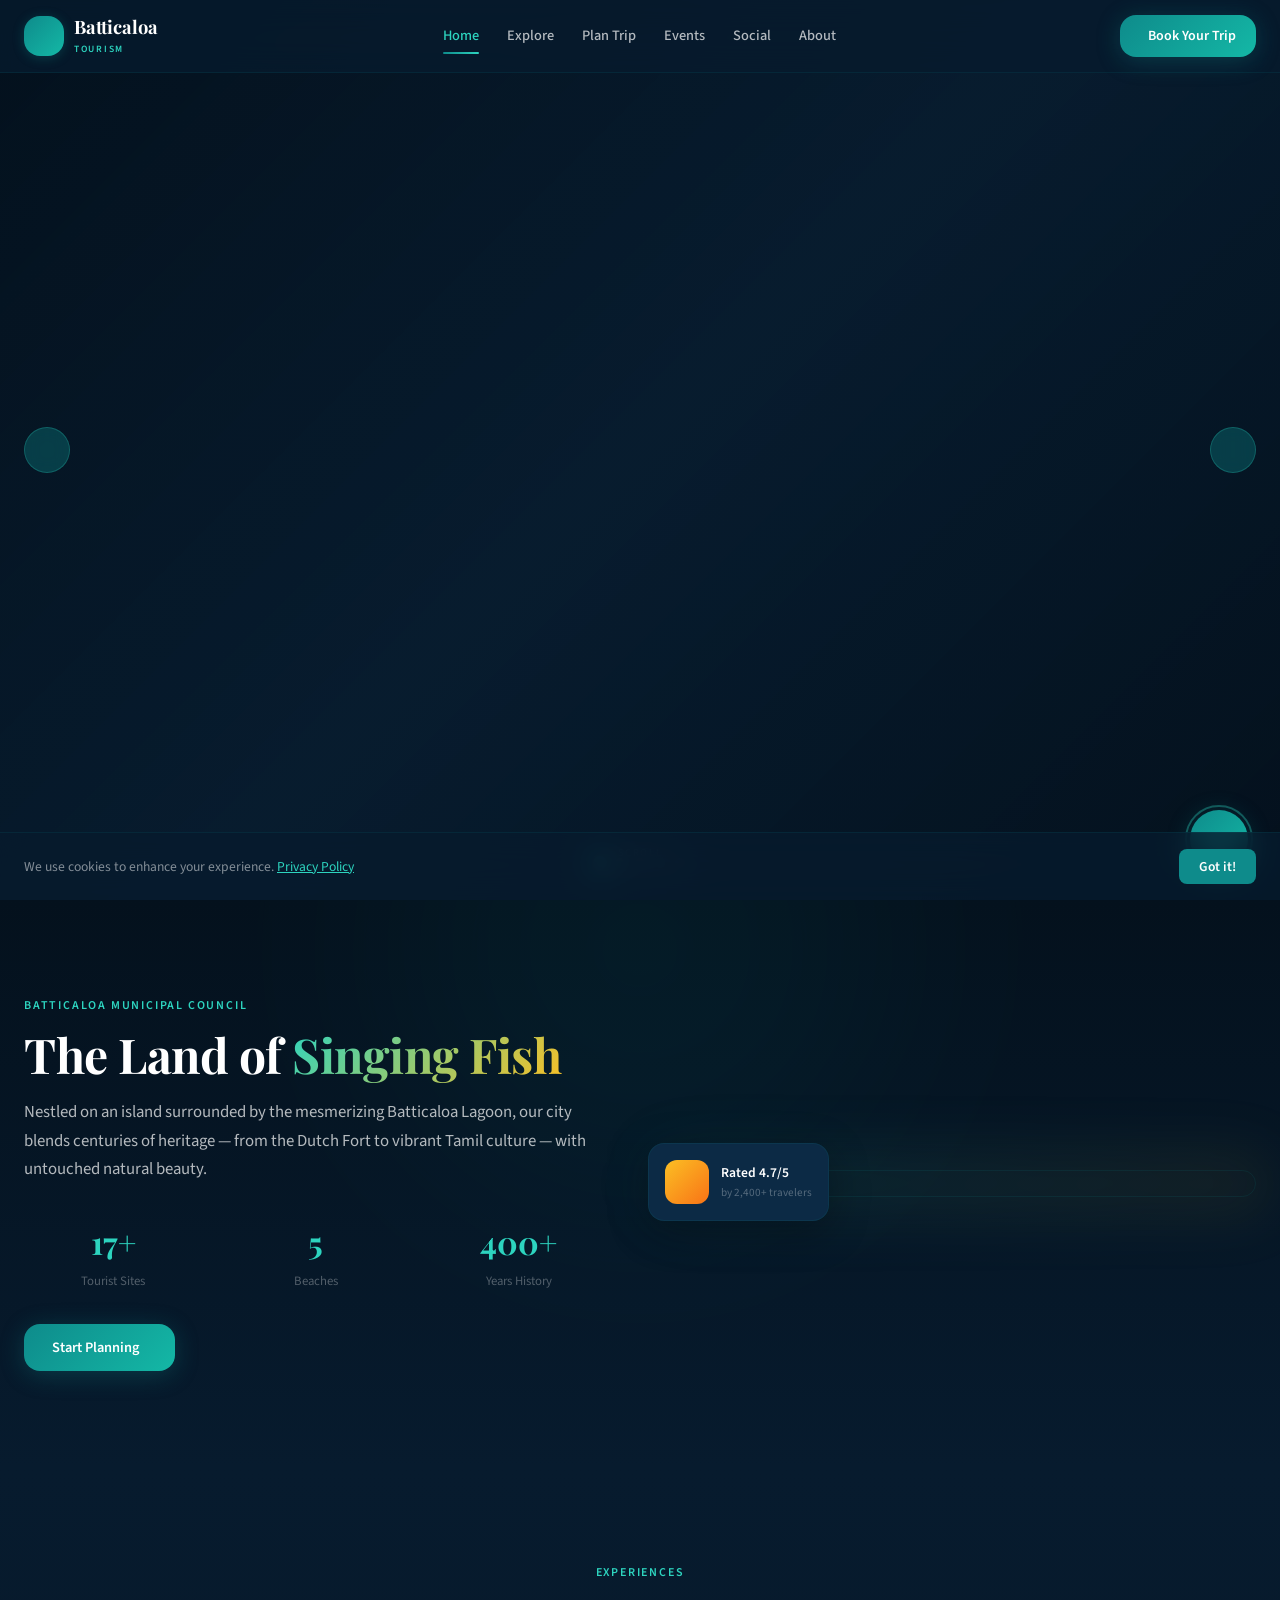
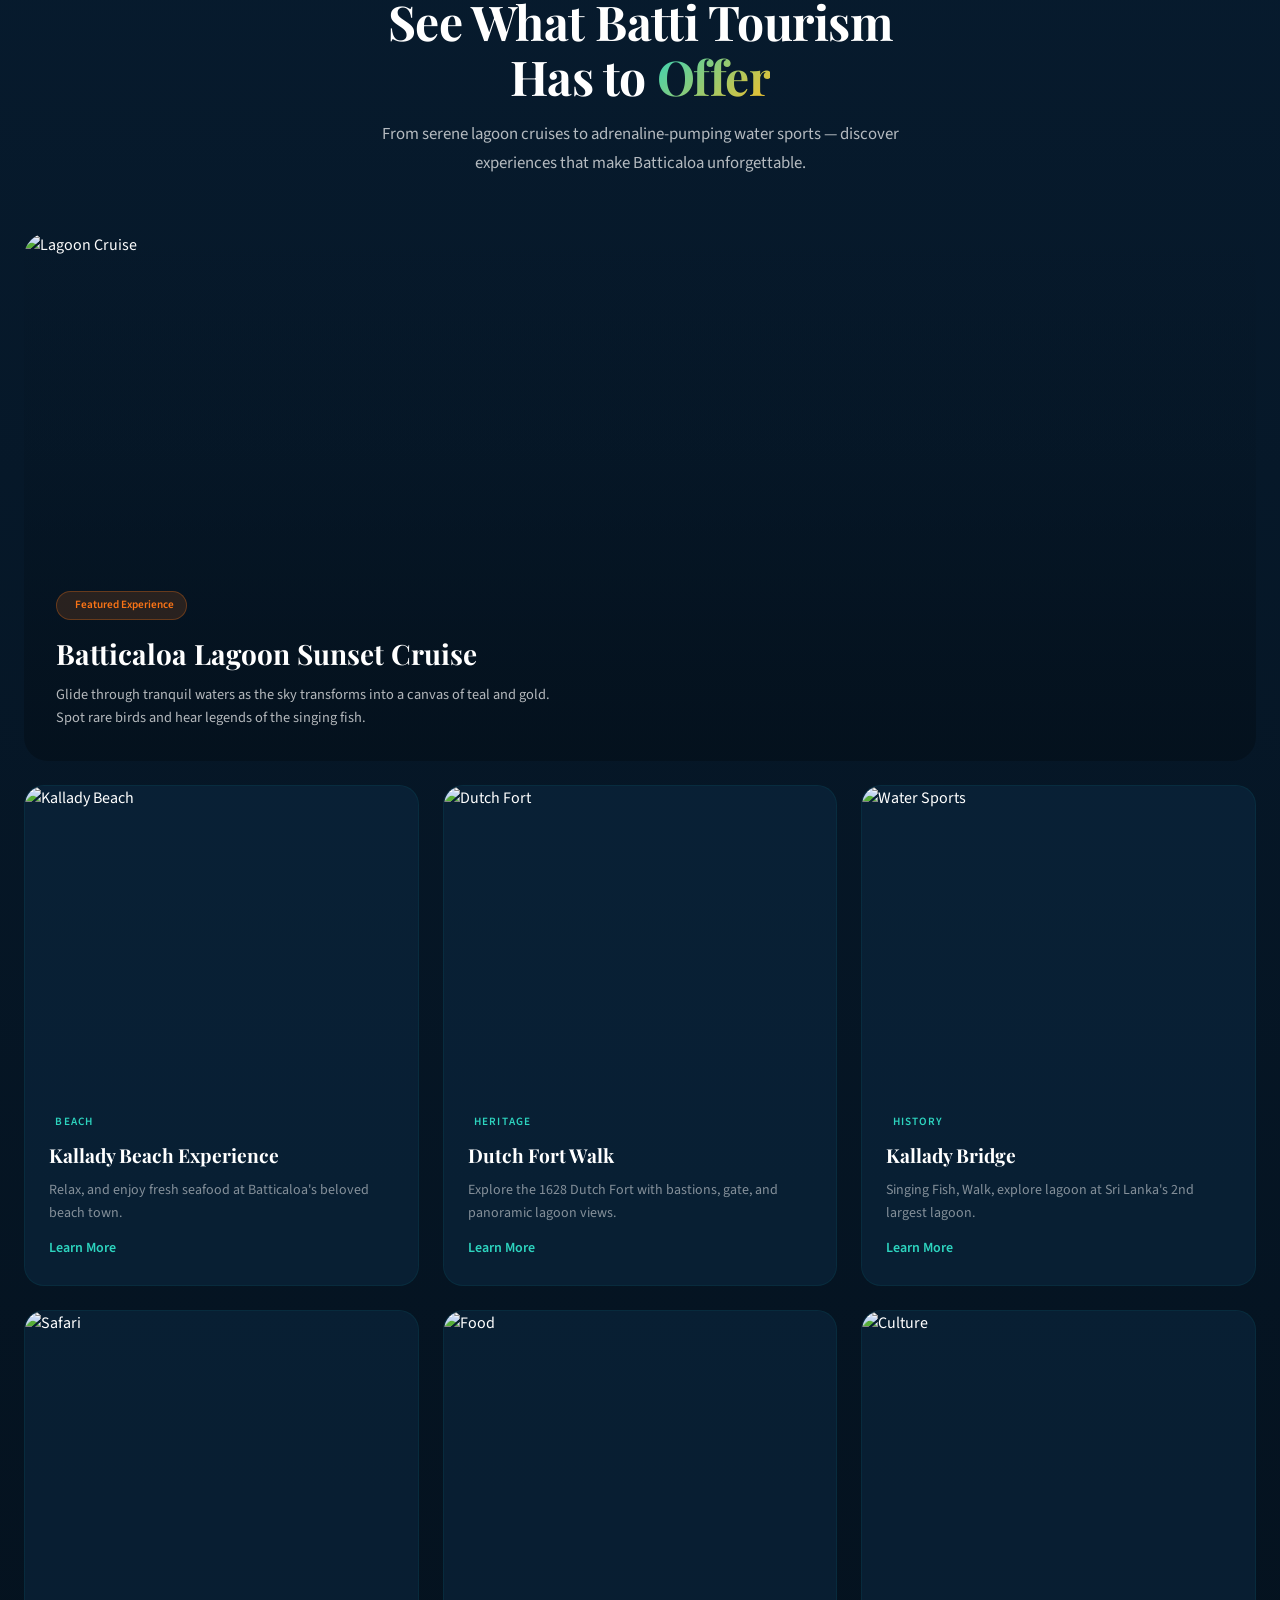
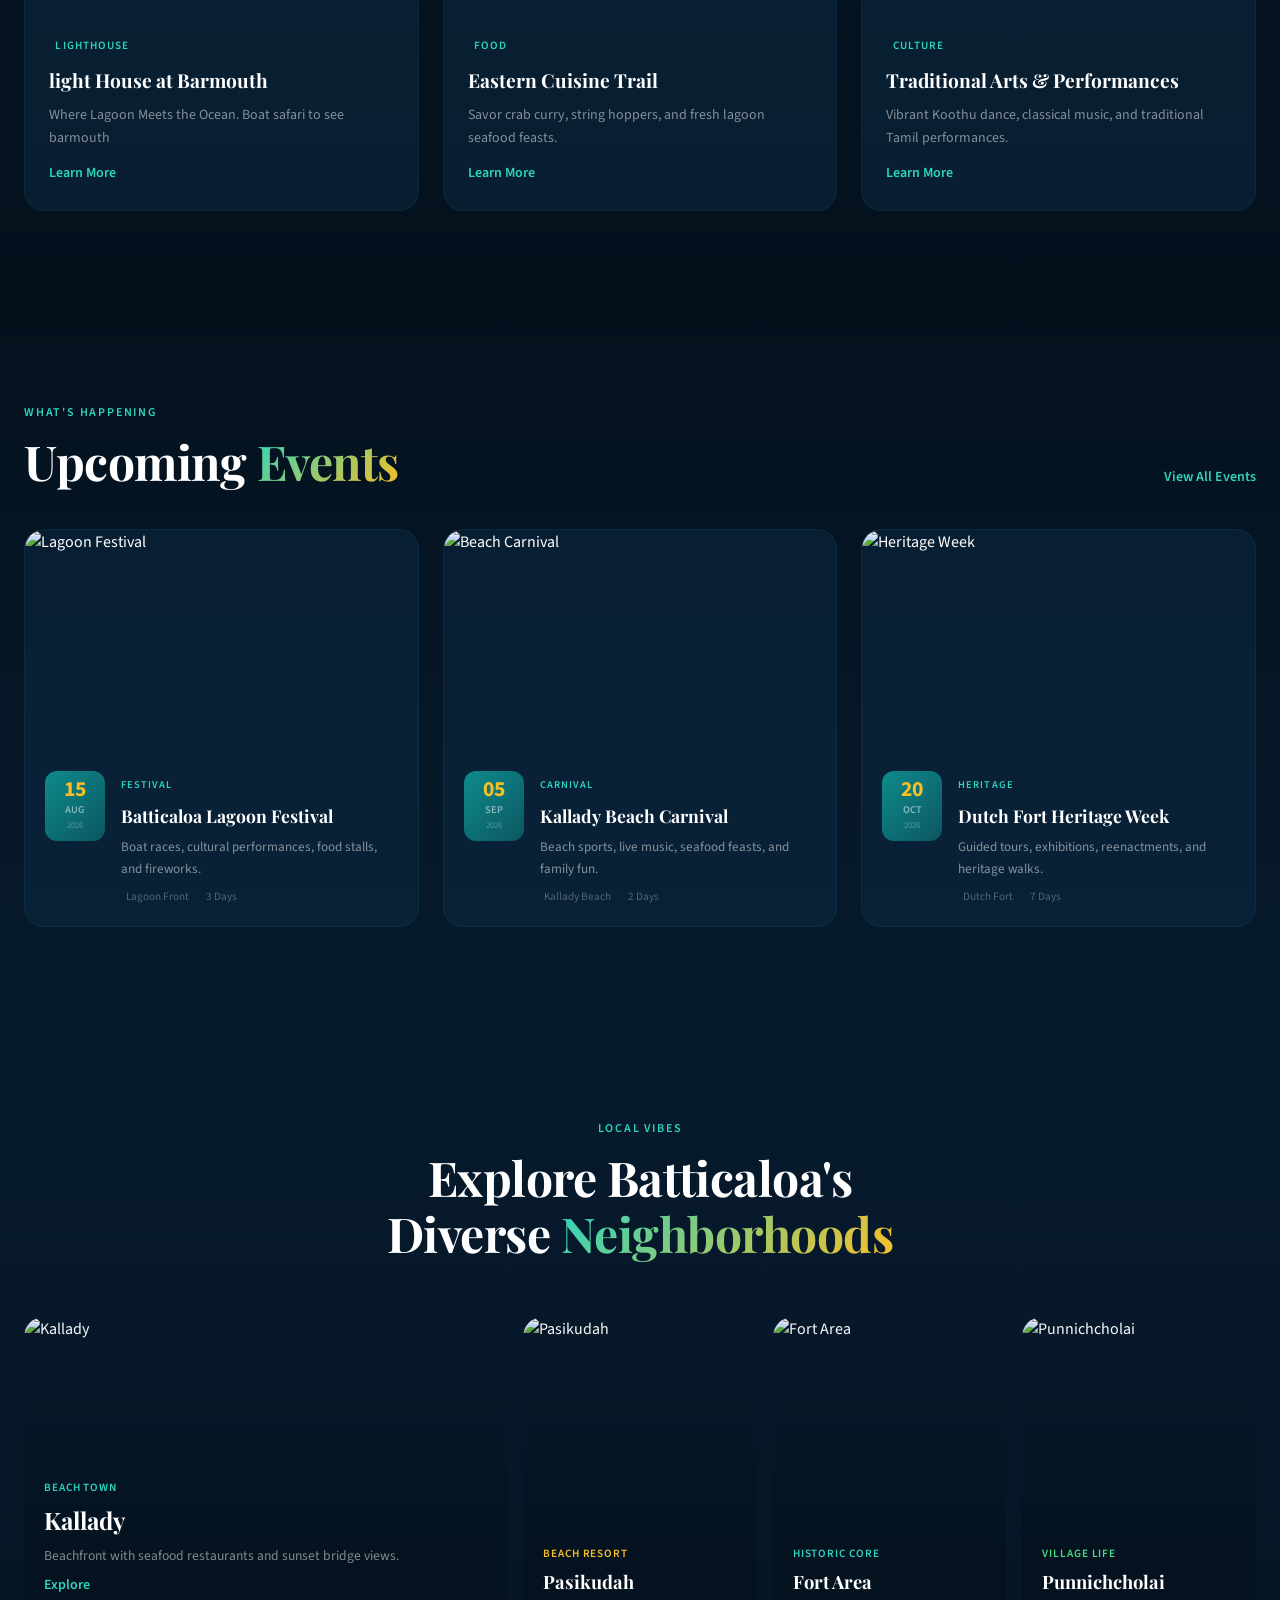
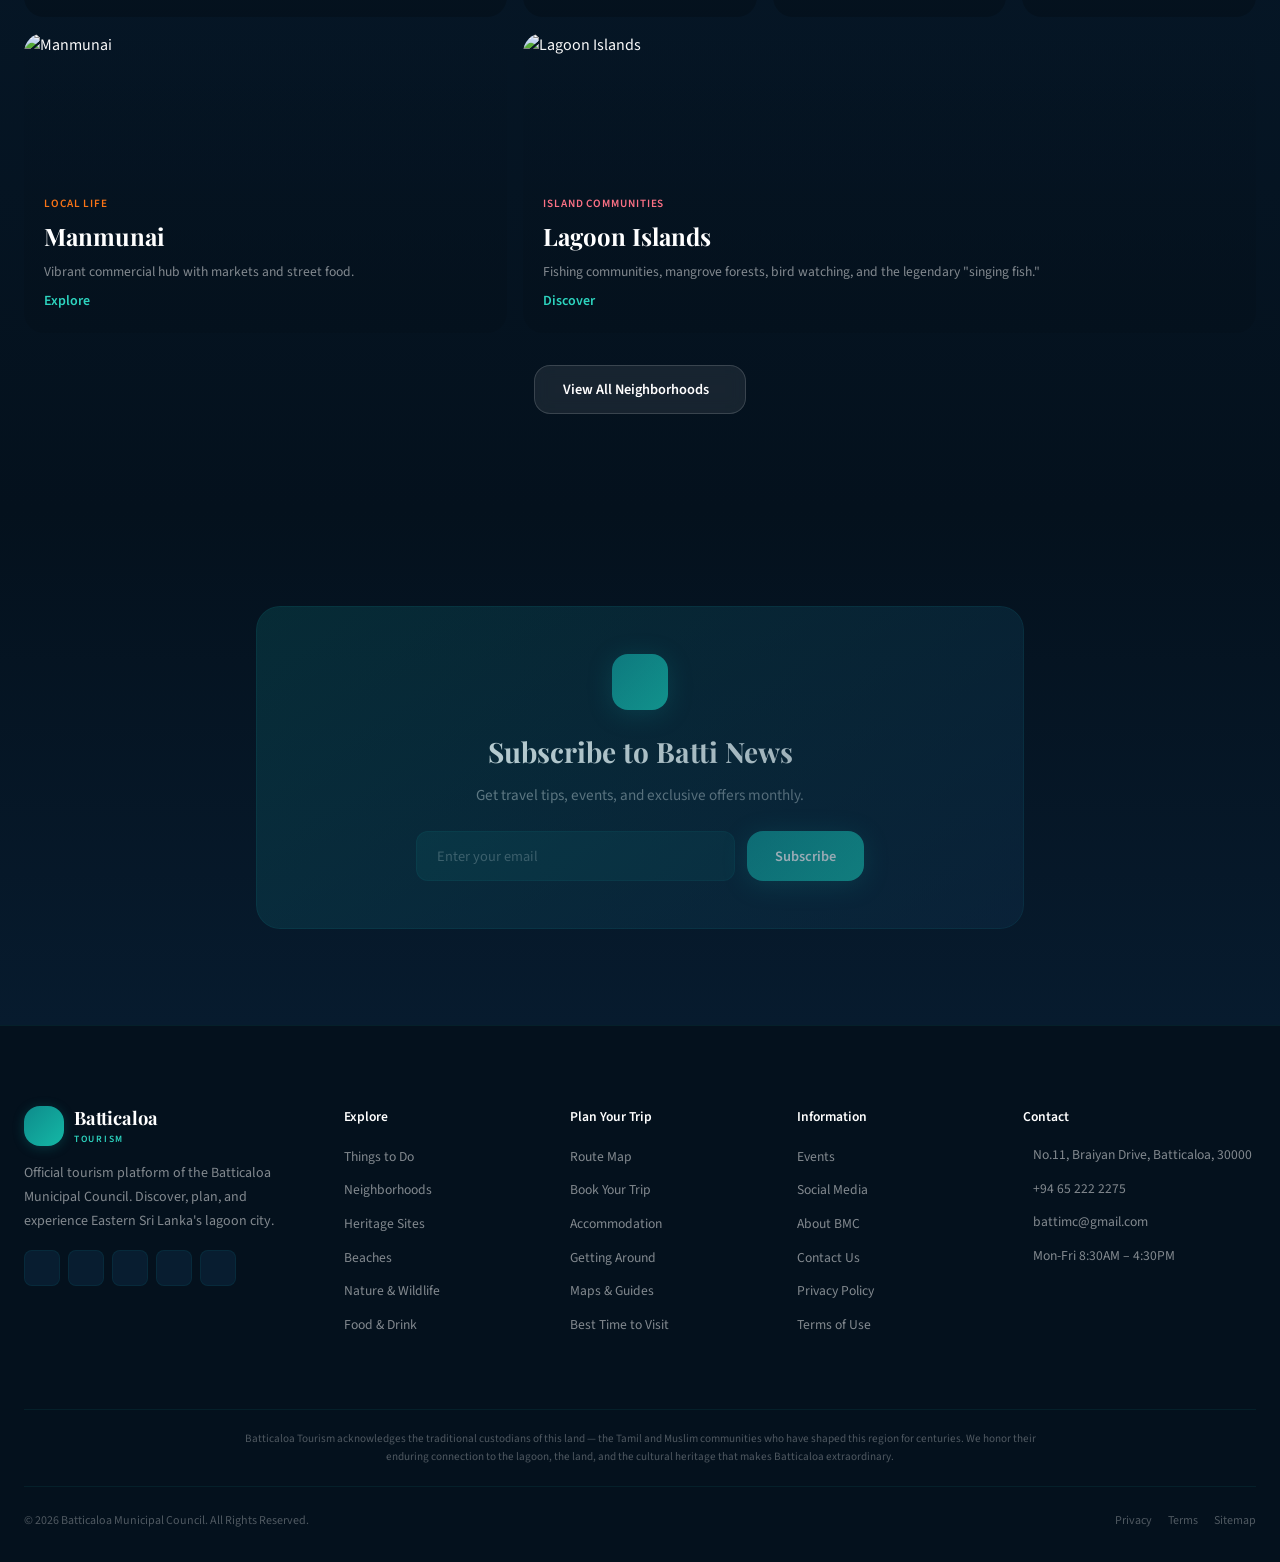
==== commit 81026dfc: "Update index.html" ====
--- a/index.html
+++ b/index.html
@@ -112,7 +112,7 @@
       <p class="section-desc">From serene lagoon cruises to adrenaline-pumping water sports — discover experiences that make Batticaloa unforgettable.</p>
     </div>
     <div class="offer-hero reveal" style="margin-bottom:1.5rem">
-      <img src="https://picsum.photos/seed/lagoon-cruise-batti/1400/600.jpg" alt="Lagoon Cruise">
+      <img src="https://batticaloa.mc.gov.lk/wp-content/uploads/tourism/battiLighthouse.png" alt="Lagoon Cruise">
       <div class="offer-hero-overlay">
         <span class="offer-badge"><span class="iconify" data-icon="lucide:sparkles"></span> Featured Experience</span>
         <h3 style="font-family:var(--font-display);font-size:1.75rem;font-weight:700;margin-bottom:.4rem">Batticaloa Lagoon Sunset Cruise</h3>
@@ -120,10 +120,10 @@
       </div>
     </div>
     <div style="display:grid;grid-template-columns:repeat(3,1fr);gap:1.5rem">
-      <div class="card reveal reveal-d1"><div class="card-img-wrap" style="aspect-ratio:4/3"><img class="card-img" src="https://batticaloa.mc.gov.lk/wp-content/uploads/2026/07/Kallady-Beach.png" alt="Kallady Beach"></div><div class="card-body"><div class="card-tag"><span class="iconify" data-icon="lucide:waves"></span> Beach</div><h3 class="card-title">Kallady Beach Experience</h3><p class="card-text">Swim, relax, and enjoy fresh seafood at Batticaloa's beloved beach town.</p><a href="explore.html#beaches" class="btn-ghost" style="margin-top:.75rem;display:inline-flex">Learn More <span class="iconify" data-icon="lucide:arrow-right"></span></a></div></div>
+      <div class="card reveal reveal-d1"><div class="card-img-wrap" style="aspect-ratio:4/3"><img class="card-img" src="https://batticaloa.mc.gov.lk/wp-content/uploads/2026/07/Kallady-Beach.png" alt="Kallady Beach"></div><div class="card-body"><div class="card-tag"><span class="iconify" data-icon="lucide:waves"></span> Beach</div><h3 class="card-title">Kallady Beach Experience</h3><p class="card-text">Relax, and enjoy fresh seafood at Batticaloa's beloved beach town.</p><a href="explore.html#beaches" class="btn-ghost" style="margin-top:.75rem;display:inline-flex">Learn More <span class="iconify" data-icon="lucide:arrow-right"></span></a></div></div>
       <div class="card reveal reveal-d2"><div class="card-img-wrap" style="aspect-ratio:4/3"><img class="card-img" src="https://batticaloa.mc.gov.lk/wp-content/uploads/2026/07/Fort.jpg" alt="Dutch Fort"></div><div class="card-body"><div class="card-tag"><span class="iconify" data-icon="lucide:landmark"></span> Heritage</div><h3 class="card-title">Dutch Fort Walk</h3><p class="card-text">Explore the 1628 Dutch Fort with bastions, gate, and panoramic lagoon views.</p><a href="explore.html#heritage" class="btn-ghost" style="margin-top:.75rem;display:inline-flex">Learn More <span class="iconify" data-icon="lucide:arrow-right"></span></a></div></div>
-      <div class="card reveal reveal-d3"><div class="card-img-wrap" style="aspect-ratio:4/3"><img class="card-img" src="https://picsum.photos/seed/jetski-pasikudah/600/450.jpg" alt="Water Sports"></div><div class="card-body"><div class="card-tag"><span class="iconify" data-icon="lucide:sailboat"></span> Adventure</div><h3 class="card-title">Pasikudah Water Sports</h3><p class="card-text">Jet skiing, catamaran sailing, snorkeling at Sri Lanka's safest beach.</p><a href="explore.html#beaches" class="btn-ghost" style="margin-top:.75rem;display:inline-flex">Learn More <span class="iconify" data-icon="lucide:arrow-right"></span></a></div></div>
-      <div class="card reveal reveal-d1"><div class="card-img-wrap" style="aspect-ratio:4/3"><img class="card-img" src="https://picsum.photos/seed/gal-oya-safari/600/450.jpg" alt="Safari"></div><div class="card-body"><div class="card-tag"><span class="iconify" data-icon="lucide:binoculars"></span> Wildlife</div><h3 class="card-title">Gal Oya National Park Safari</h3><p class="card-text">Boat safari to see elephants swimming between islands — unique to Sri Lanka.</p><a href="explore.html#nature" class="btn-ghost" style="margin-top:.75rem;display:inline-flex">Learn More <span class="iconify" data-icon="lucide:arrow-right"></span></a></div></div>
+      <div class="card reveal reveal-d3"><div class="card-img-wrap" style="aspect-ratio:4/3"><img class="card-img" src="https://batticaloa.mc.gov.lk/wp-content/uploads/2026/07/Kallady-Bridge.png" alt="Water Sports"></div><div class="card-body"><div class="card-tag"><span class="iconify" data-icon="lucide:sailboat"></span> History</div><h3 class="card-title">Kallady Bridge</h3><p class="card-text">Singing Fish, Walk, explore lagoon at Sri Lanka's 2nd largest lagoon.</p><a href="explore.html#beaches" class="btn-ghost" style="margin-top:.75rem;display:inline-flex">Learn More <span class="iconify" data-icon="lucide:arrow-right"></span></a></div></div>
+      <div class="card reveal reveal-d1"><div class="card-img-wrap" style="aspect-ratio:4/3"><img class="card-img" src="https://picsum.photos/seed/gal-oya-safari/600/450.jpg" alt="Safari"></div><div class="card-body"><div class="card-tag"><span class="iconify" data-icon="lucide:binoculars"></span> Lighthouse</div><h3 class="card-title">light House at Barmouth</h3><p class="card-text">Where Lagoon Meets the Ocean. Boat safari to see barmouth</p><a href="explore.html#nature" class="btn-ghost" style="margin-top:.75rem;display:inline-flex">Learn More <span class="iconify" data-icon="lucide:arrow-right"></span></a></div></div>
       <div class="card reveal reveal-d2"><div class="card-img-wrap" style="aspect-ratio:4/3"><img class="card-img" src="https://picsum.photos/seed/batti-food-cuisine/600/450.jpg" alt="Food"></div><div class="card-body"><div class="card-tag"><span class="iconify" data-icon="lucide:chef-hat"></span> Food</div><h3 class="card-title">Eastern Cuisine Trail</h3><p class="card-text">Savor crab curry, string hoppers, and fresh lagoon seafood feasts.</p><a href="explore.html#food" class="btn-ghost" style="margin-top:.75rem;display:inline-flex">Learn More <span class="iconify" data-icon="lucide:arrow-right"></span></a></div></div>
       <div class="card reveal reveal-d3"><div class="card-img-wrap" style="aspect-ratio:4/3"><img class="card-img" src="https://picsum.photos/seed/batti-culture-dance/600/450.jpg" alt="Culture"></div><div class="card-body"><div class="card-tag"><span class="iconify" data-icon="lucide:music"></span> Culture</div><h3 class="card-title">Traditional Arts & Performances</h3><p class="card-text">Vibrant Koothu dance, classical music, and traditional Tamil performances.</p><a href="explore.html#food" class="btn-ghost" style="margin-top:.75rem;display:inline-flex">Learn More <span class="iconify" data-icon="lucide:arrow-right"></span></a></div></div>
     </div>
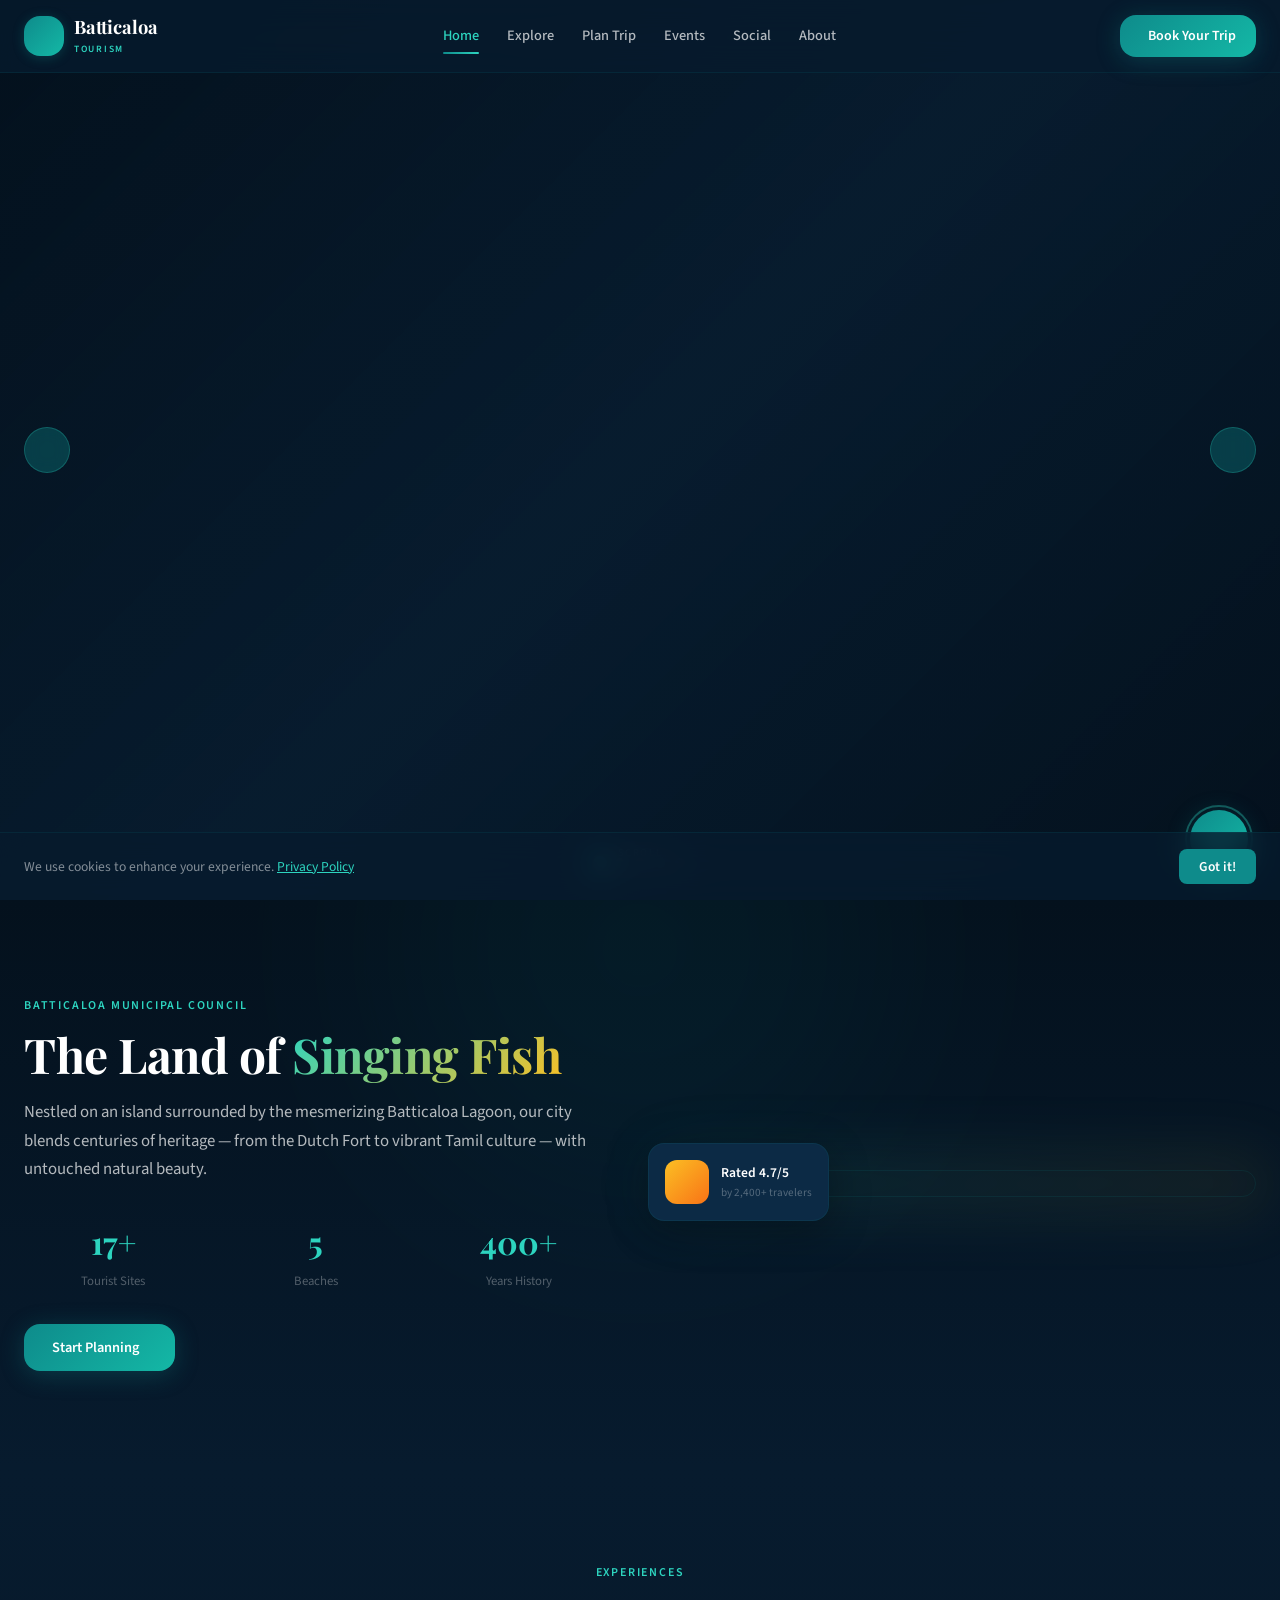
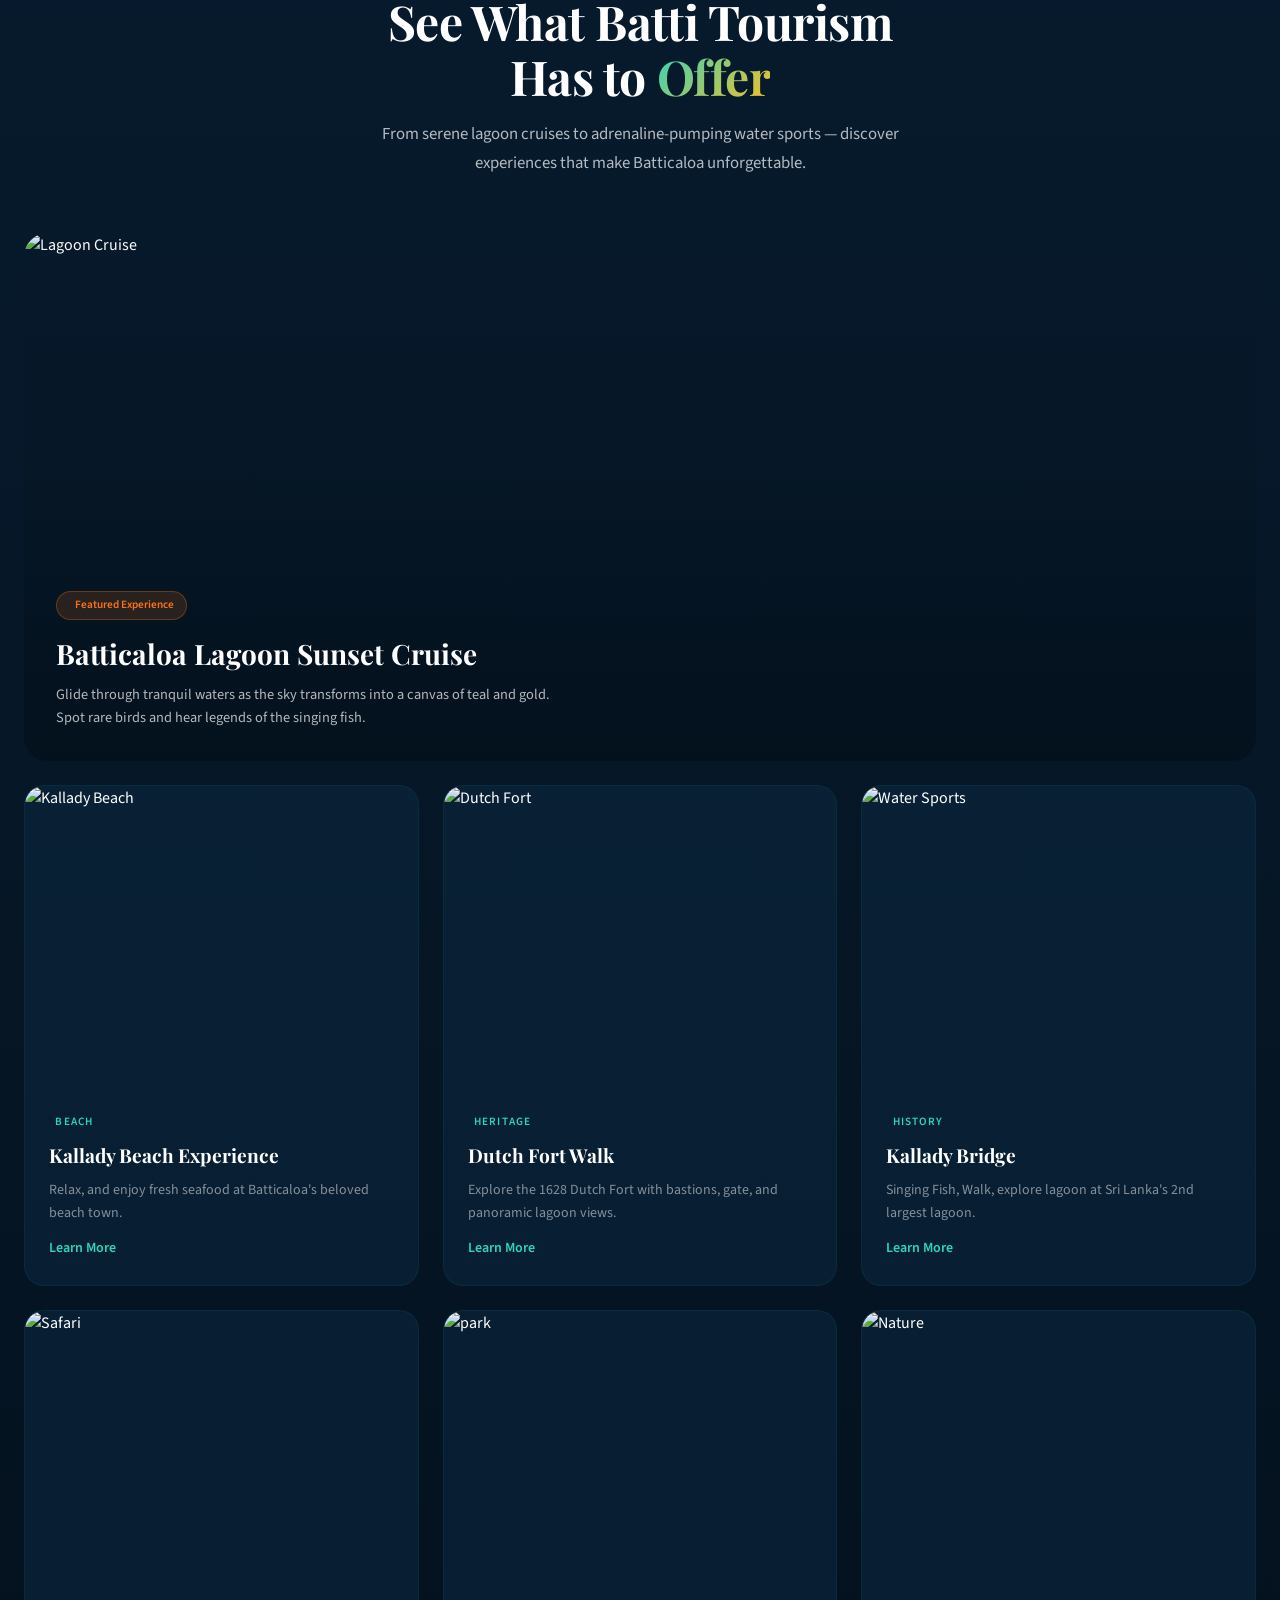
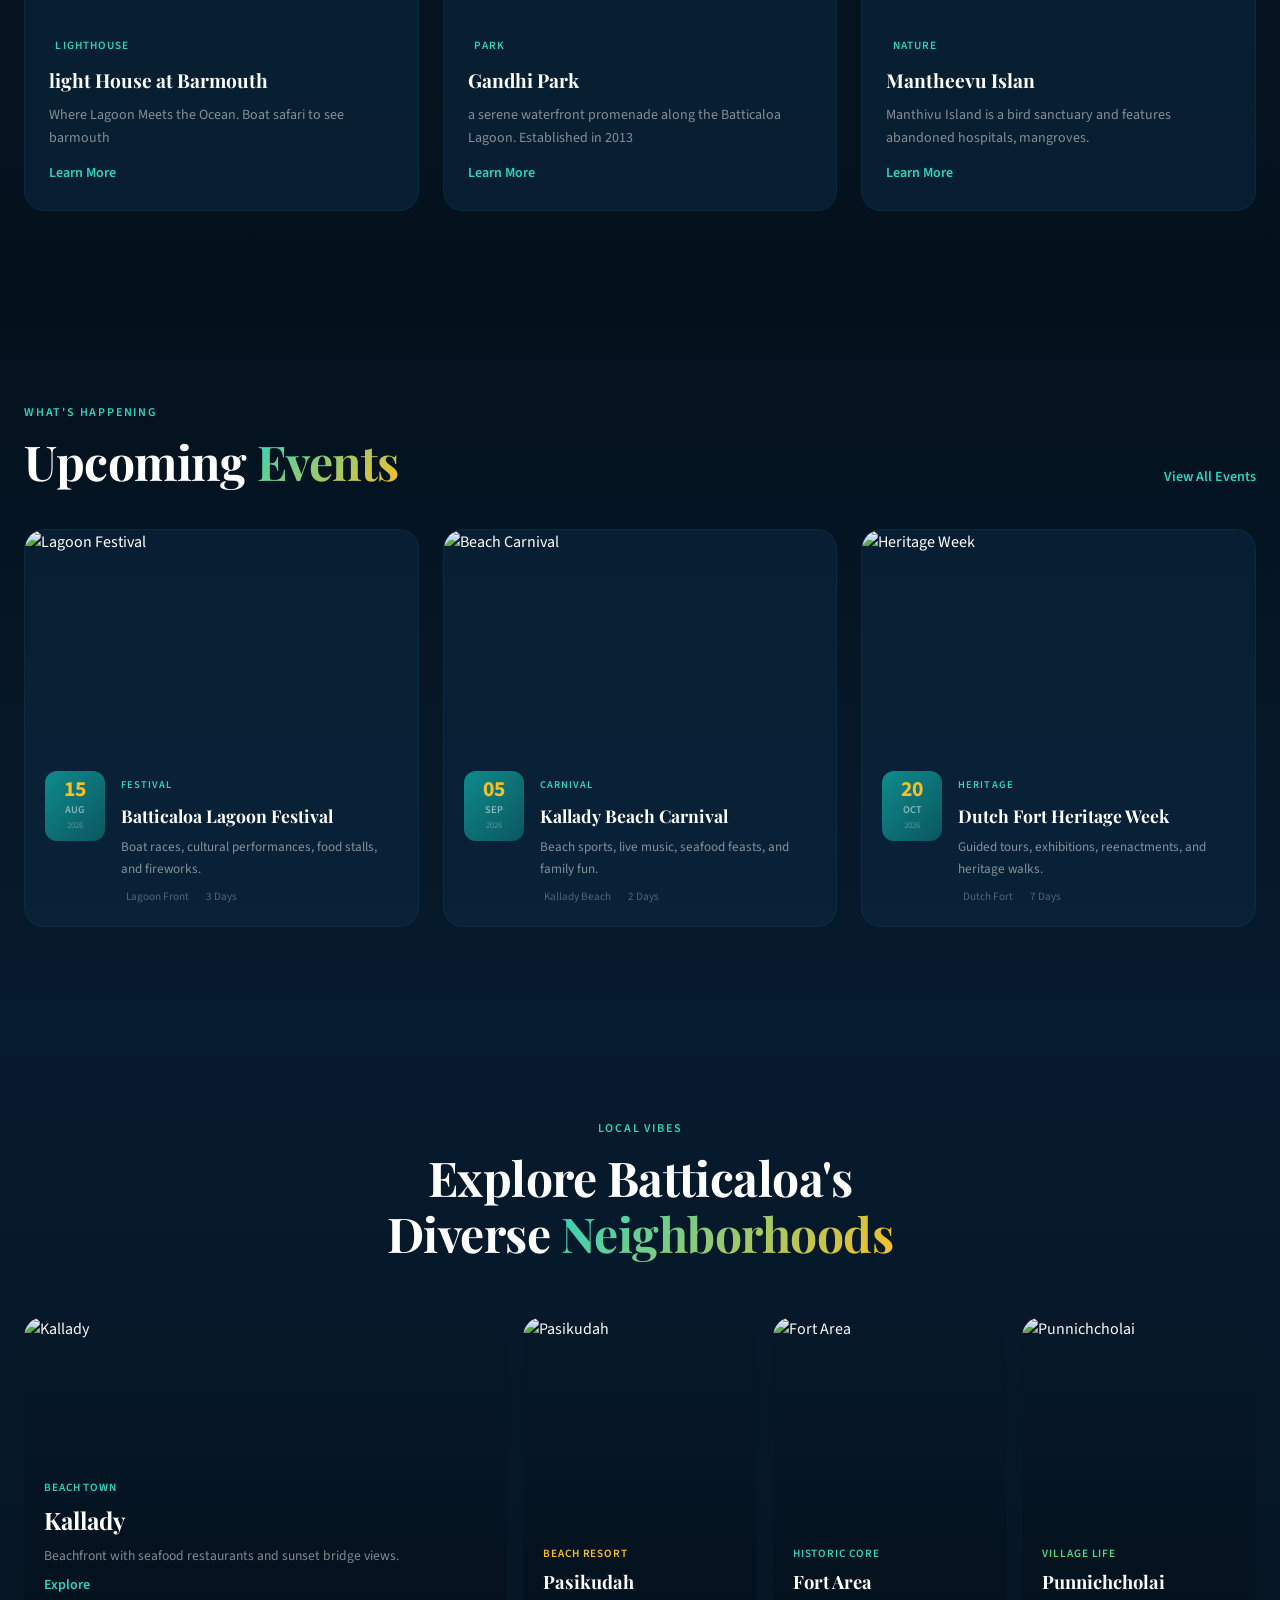
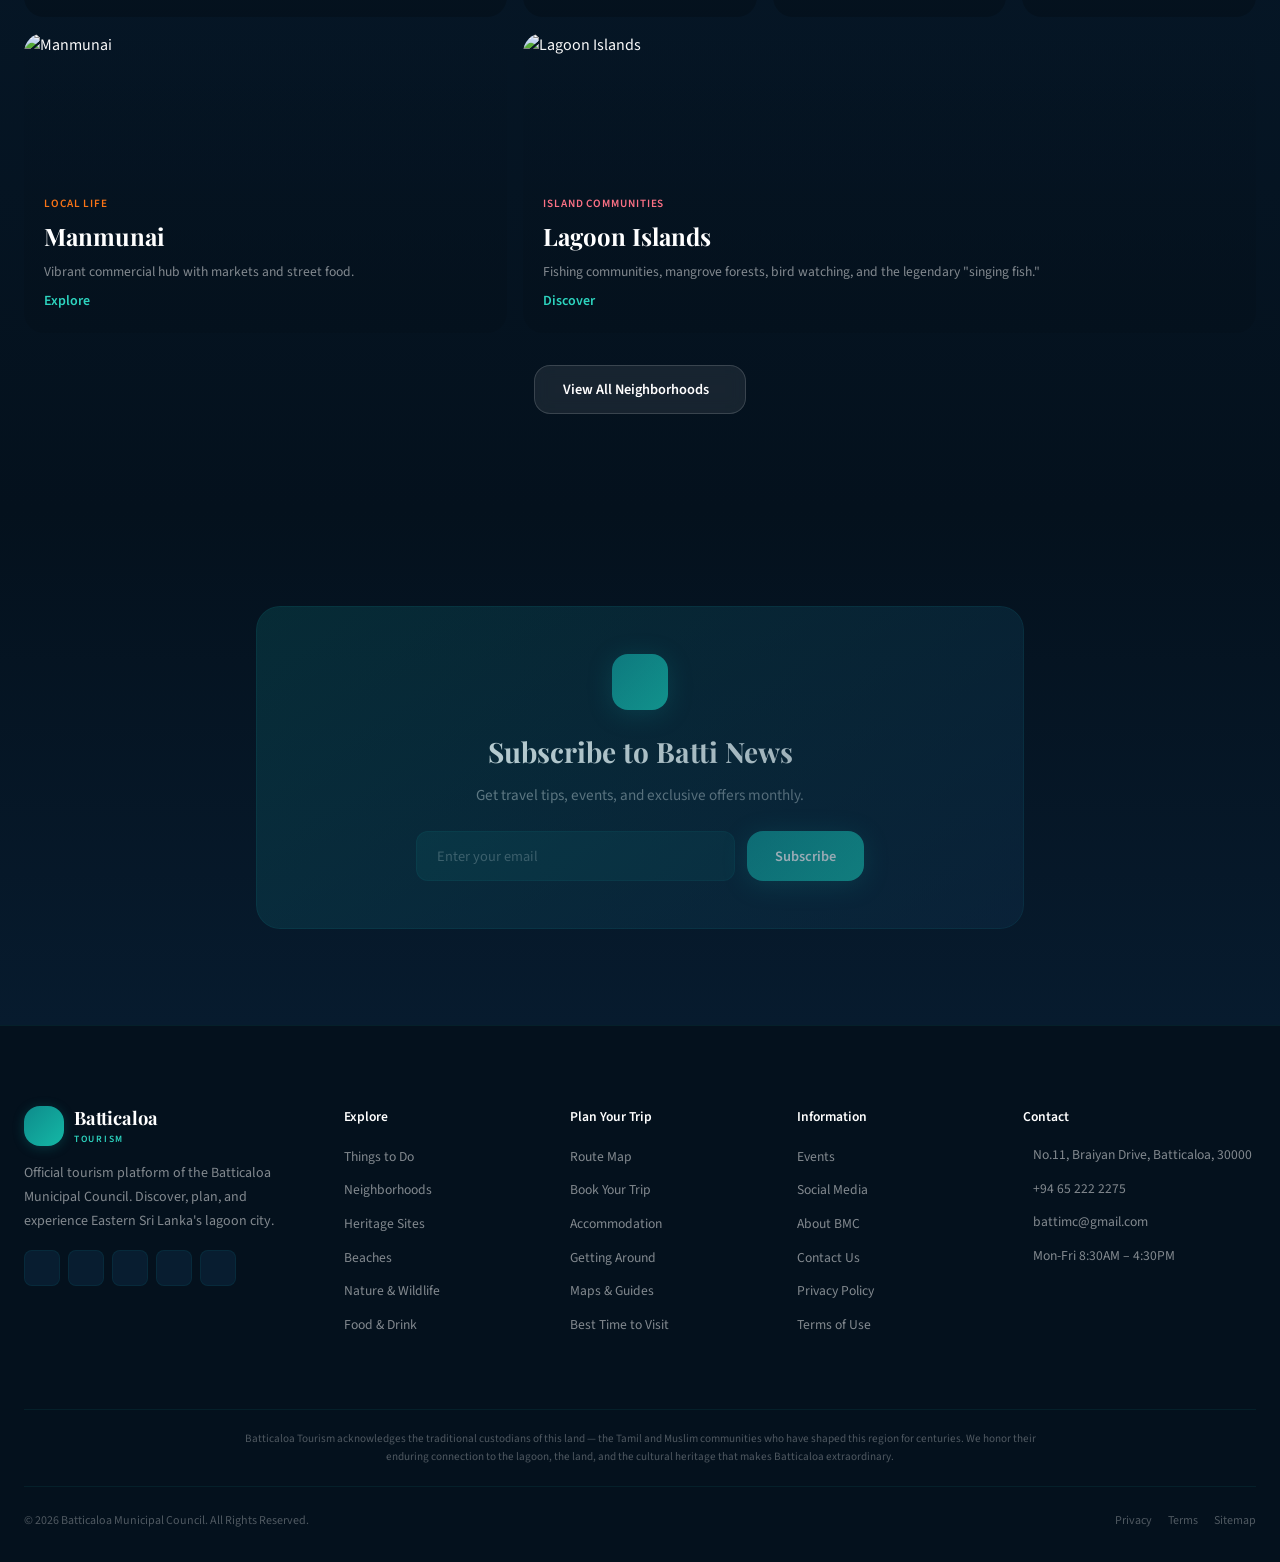
==== commit 385de2ac: "Update index.html" ====
--- a/index.html
+++ b/index.html
@@ -123,9 +123,9 @@
       <div class="card reveal reveal-d1"><div class="card-img-wrap" style="aspect-ratio:4/3"><img class="card-img" src="https://batticaloa.mc.gov.lk/wp-content/uploads/2026/07/Kallady-Beach.png" alt="Kallady Beach"></div><div class="card-body"><div class="card-tag"><span class="iconify" data-icon="lucide:waves"></span> Beach</div><h3 class="card-title">Kallady Beach Experience</h3><p class="card-text">Relax, and enjoy fresh seafood at Batticaloa's beloved beach town.</p><a href="explore.html#beaches" class="btn-ghost" style="margin-top:.75rem;display:inline-flex">Learn More <span class="iconify" data-icon="lucide:arrow-right"></span></a></div></div>
       <div class="card reveal reveal-d2"><div class="card-img-wrap" style="aspect-ratio:4/3"><img class="card-img" src="https://batticaloa.mc.gov.lk/wp-content/uploads/2026/07/Fort.jpg" alt="Dutch Fort"></div><div class="card-body"><div class="card-tag"><span class="iconify" data-icon="lucide:landmark"></span> Heritage</div><h3 class="card-title">Dutch Fort Walk</h3><p class="card-text">Explore the 1628 Dutch Fort with bastions, gate, and panoramic lagoon views.</p><a href="explore.html#heritage" class="btn-ghost" style="margin-top:.75rem;display:inline-flex">Learn More <span class="iconify" data-icon="lucide:arrow-right"></span></a></div></div>
       <div class="card reveal reveal-d3"><div class="card-img-wrap" style="aspect-ratio:4/3"><img class="card-img" src="https://batticaloa.mc.gov.lk/wp-content/uploads/2026/07/Kallady-Bridge.png" alt="Water Sports"></div><div class="card-body"><div class="card-tag"><span class="iconify" data-icon="lucide:sailboat"></span> History</div><h3 class="card-title">Kallady Bridge</h3><p class="card-text">Singing Fish, Walk, explore lagoon at Sri Lanka's 2nd largest lagoon.</p><a href="explore.html#beaches" class="btn-ghost" style="margin-top:.75rem;display:inline-flex">Learn More <span class="iconify" data-icon="lucide:arrow-right"></span></a></div></div>
-      <div class="card reveal reveal-d1"><div class="card-img-wrap" style="aspect-ratio:4/3"><img class="card-img" src="https://picsum.photos/seed/gal-oya-safari/600/450.jpg" alt="Safari"></div><div class="card-body"><div class="card-tag"><span class="iconify" data-icon="lucide:binoculars"></span> Lighthouse</div><h3 class="card-title">light House at Barmouth</h3><p class="card-text">Where Lagoon Meets the Ocean. Boat safari to see barmouth</p><a href="explore.html#nature" class="btn-ghost" style="margin-top:.75rem;display:inline-flex">Learn More <span class="iconify" data-icon="lucide:arrow-right"></span></a></div></div>
-      <div class="card reveal reveal-d2"><div class="card-img-wrap" style="aspect-ratio:4/3"><img class="card-img" src="https://picsum.photos/seed/batti-food-cuisine/600/450.jpg" alt="Food"></div><div class="card-body"><div class="card-tag"><span class="iconify" data-icon="lucide:chef-hat"></span> Food</div><h3 class="card-title">Eastern Cuisine Trail</h3><p class="card-text">Savor crab curry, string hoppers, and fresh lagoon seafood feasts.</p><a href="explore.html#food" class="btn-ghost" style="margin-top:.75rem;display:inline-flex">Learn More <span class="iconify" data-icon="lucide:arrow-right"></span></a></div></div>
-      <div class="card reveal reveal-d3"><div class="card-img-wrap" style="aspect-ratio:4/3"><img class="card-img" src="https://picsum.photos/seed/batti-culture-dance/600/450.jpg" alt="Culture"></div><div class="card-body"><div class="card-tag"><span class="iconify" data-icon="lucide:music"></span> Culture</div><h3 class="card-title">Traditional Arts & Performances</h3><p class="card-text">Vibrant Koothu dance, classical music, and traditional Tamil performances.</p><a href="explore.html#food" class="btn-ghost" style="margin-top:.75rem;display:inline-flex">Learn More <span class="iconify" data-icon="lucide:arrow-right"></span></a></div></div>
+      <div class="card reveal reveal-d1"><div class="card-img-wrap" style="aspect-ratio:4/3"><img class="card-img" src="https://batticaloa.mc.gov.lk/wp-content/uploads/2026/07/Light-house.jpg" alt="Safari"></div><div class="card-body"><div class="card-tag"><span class="iconify" data-icon="lucide:binoculars"></span> Lighthouse</div><h3 class="card-title">light House at Barmouth</h3><p class="card-text">Where Lagoon Meets the Ocean. Boat safari to see barmouth</p><a href="explore.html#nature" class="btn-ghost" style="margin-top:.75rem;display:inline-flex">Learn More <span class="iconify" data-icon="lucide:arrow-right"></span></a></div></div>
+      <div class="card reveal reveal-d2"><div class="card-img-wrap" style="aspect-ratio:4/3"><img class="card-img" src="https://batticaloa.mc.gov.lk/wp-content/uploads/2026/07/DSC_0332-scaled.jpg" alt="park"></div><div class="card-body"><div class="card-tag"><span class="iconify" data-icon="lucide:chef-hat"></span> Park</div><h3 class="card-title">Gandhi Park</h3><p class="card-text">a serene waterfront promenade along the Batticaloa Lagoon. Established in 2013</p><a href="explore.html#food" class="btn-ghost" style="margin-top:.75rem;display:inline-flex">Learn More <span class="iconify" data-icon="lucide:arrow-right"></span></a></div></div>
+      <div class="card reveal reveal-d3"><div class="card-img-wrap" style="aspect-ratio:4/3"><img class="card-img" src="https://batticaloa.mc.gov.lk/wp-content/uploads/2026/07/Manthivu-scaled.jpeg" alt="Nature"></div><div class="card-body"><div class="card-tag"><span class="iconify" data-icon="lucide:music"></span> Nature</div><h3 class="card-title">Mantheevu Islan</h3><p class="card-text">Manthivu Island is a bird sanctuary and features abandoned hospitals, mangroves.</p><a href="explore.html#food" class="btn-ghost" style="margin-top:.75rem;display:inline-flex">Learn More <span class="iconify" data-icon="lucide:arrow-right"></span></a></div></div>
     </div>
   </div>
 </section>
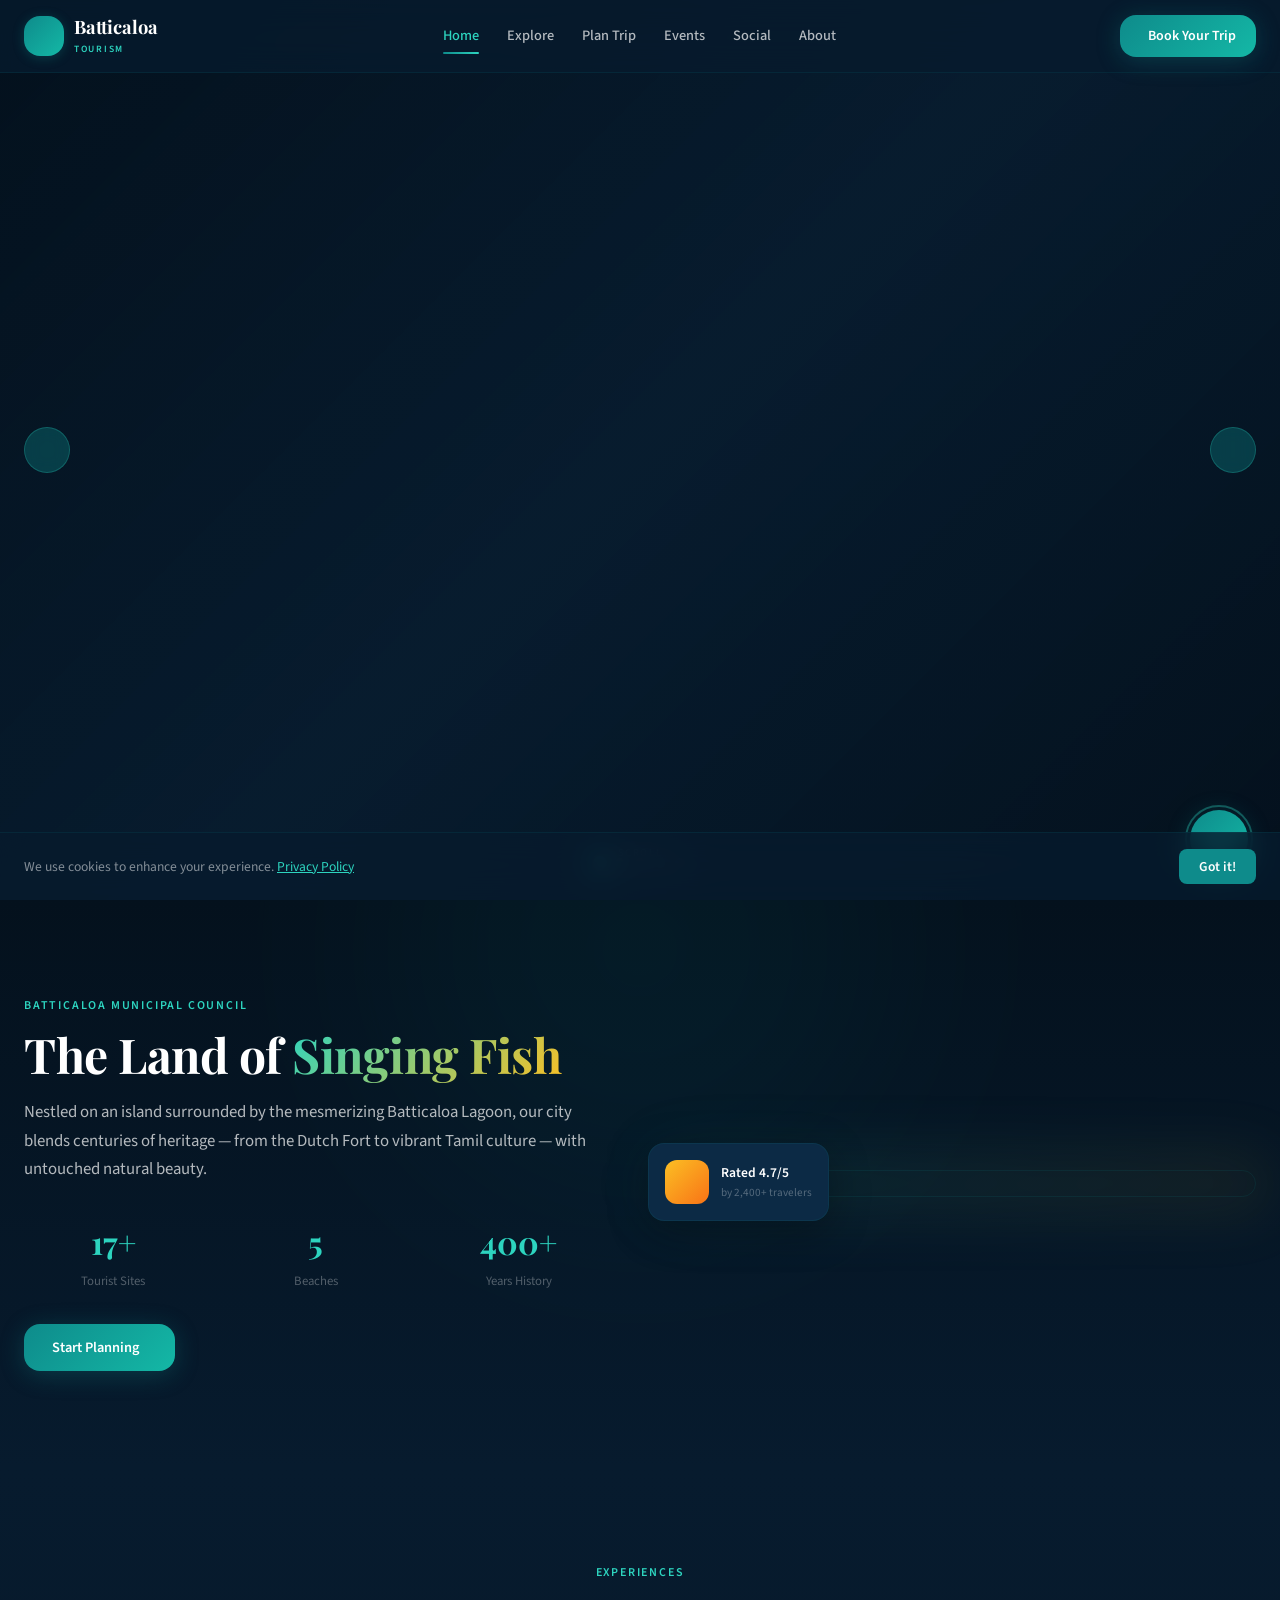
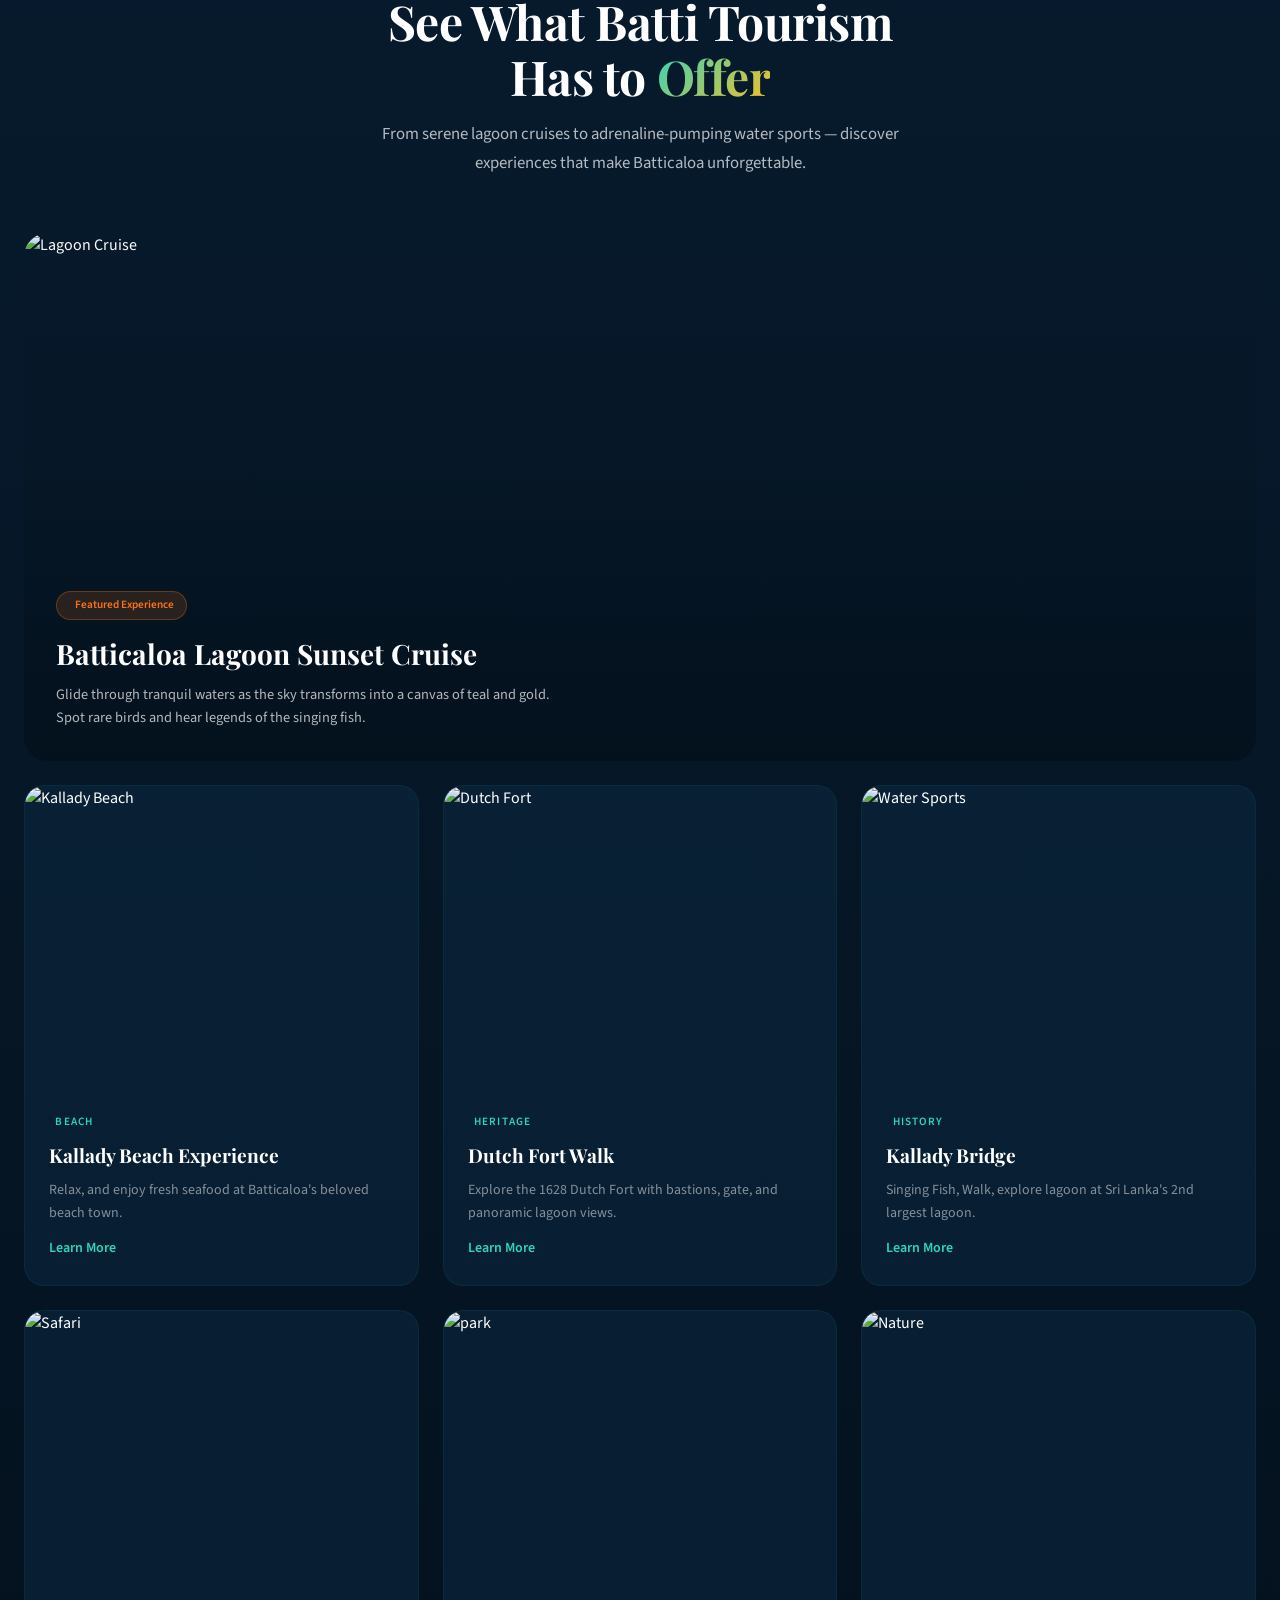
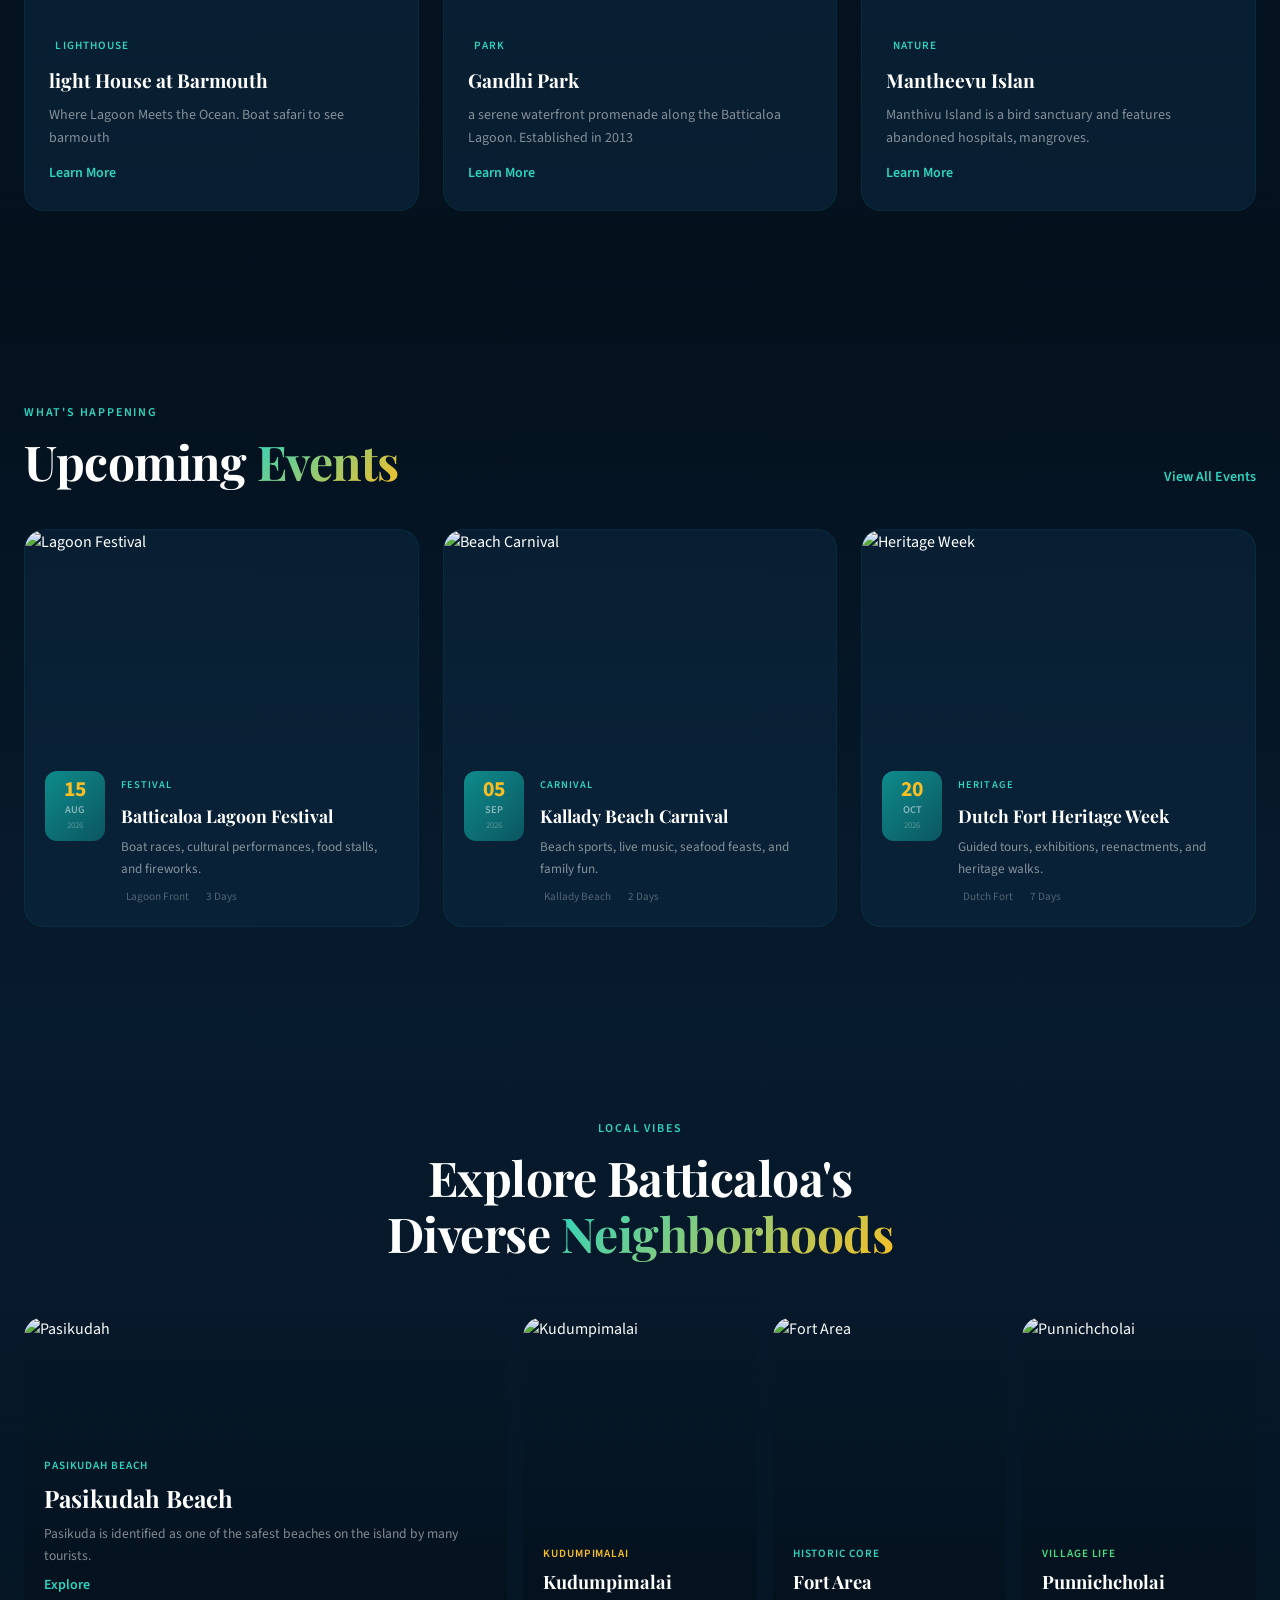
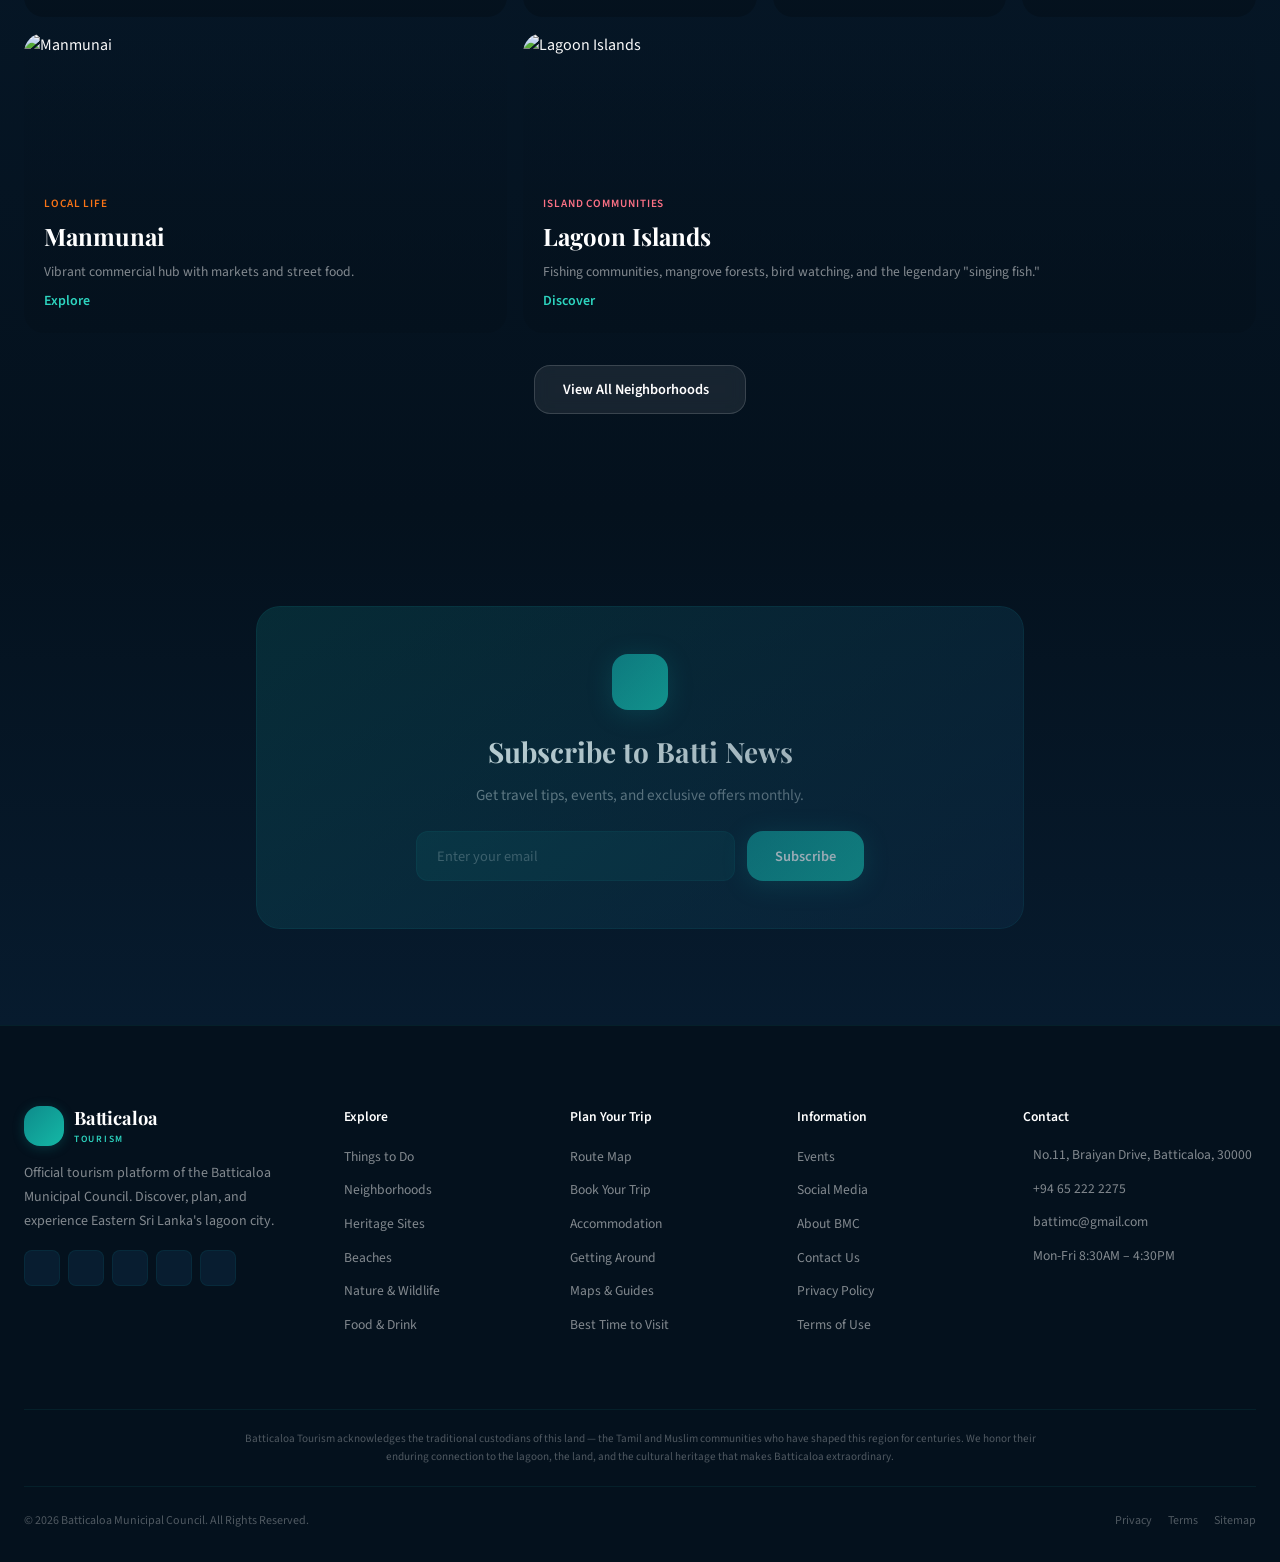
==== commit 0a576445: "Update index.html" ====
--- a/index.html
+++ b/index.html
@@ -153,8 +153,8 @@
       <h2 class="section-title">Explore Batticaloa's<br>Diverse <span class="gradient">Neighborhoods</span></h2>
     </div>
     <div style="display:grid;grid-template-columns:repeat(5,1fr);grid-auto-rows:300px;gap:1rem" class="reveal">
-      <div class="neighborhood-card" style="grid-column:span 2"><img src="https://picsum.photos/seed/kallady-neighborhood/800/500.jpg" alt="Kallady"><div class="neighborhood-overlay"><span style="font-size:.7rem;font-weight:600;color:var(--primary-light);text-transform:uppercase;letter-spacing:.08em">Beach Town</span><h3 style="font-family:var(--font-display);font-size:1.5rem;font-weight:700;margin-top:.25rem">Kallady</h3><p style="font-size:.85rem;color:var(--text-50);margin-top:.35rem" class="line-clamp-2">Beachfront with seafood restaurants and sunset bridge views.</p><a href="neighborhoods.html" class="btn-ghost" style="margin-top:.5rem;display:inline-flex">Explore <span class="iconify" data-icon="lucide:arrow-right"></span></a></div></div>
-      <div class="neighborhood-card"><img src="https://picsum.photos/seed/pasikudah-area/500/600.jpg" alt="Pasikudah"><div class="neighborhood-overlay"><span style="font-size:.7rem;font-weight:600;color:var(--accent-warm);text-transform:uppercase;letter-spacing:.08em">Beach Resort</span><h3 style="font-family:var(--font-display);font-size:1.15rem;font-weight:700;margin-top:.25rem">Pasikudah</h3></div></div>
+      <div class="neighborhood-card" style="grid-column:span 2"><img src="https://www.travelmapsrilanka.com/destinations/destinationimages/discover-pasikuda-beach.webp" alt="Pasikudah"><div class="neighborhood-overlay"><span style="font-size:.7rem;font-weight:600;color:var(--primary-light);text-transform:uppercase;letter-spacing:.08em">Pasikudah Beach</span><h3 style="font-family:var(--font-display);font-size:1.5rem;font-weight:700;margin-top:.25rem">Pasikudah Beach</h3><p style="font-size:.85rem;color:var(--text-50);margin-top:.35rem" class="line-clamp-2">Pasikuda is identified as one of the safest beaches on the island by many tourists.</p><a href="neighborhoods.html" class="btn-ghost" style="margin-top:.5rem;display:inline-flex">Explore <span class="iconify" data-icon="lucide:arrow-right"></span></a></div></div>
+      <div class="neighborhood-card"><img src="https://batticaloa.mc.gov.lk/wp-content/uploads/2026/07/Kudumbimalai-04.jpg" alt="Kudumpimalai"><div class="neighborhood-overlay"><span style="font-size:.7rem;font-weight:600;color:var(--accent-warm);text-transform:uppercase;letter-spacing:.08em">Kudumpimalai</span><h3 style="font-family:var(--font-display);font-size:1.15rem;font-weight:700;margin-top:.25rem">Kudumpimalai</h3></div></div>
       <div class="neighborhood-card"><img src="https://picsum.photos/seed/fort-area-batti/500/600.jpg" alt="Fort Area"><div class="neighborhood-overlay"><span style="font-size:.7rem;font-weight:600;color:var(--primary-light);text-transform:uppercase;letter-spacing:.08em">Historic Core</span><h3 style="font-family:var(--font-display);font-size:1.15rem;font-weight:700;margin-top:.25rem">Fort Area</h3></div></div>
       <div class="neighborhood-card"><img src="https://picsum.photos/seed/punnichcholai-village/500/600.jpg" alt="Punnichcholai"><div class="neighborhood-overlay"><span style="font-size:.7rem;font-weight:600;color:#4ADE80;text-transform:uppercase;letter-spacing:.08em">Village Life</span><h3 style="font-family:var(--font-display);font-size:1.15rem;font-weight:700;margin-top:.25rem">Punnichcholai</h3></div></div>
       <div class="neighborhood-card" style="grid-column:span 2"><img src="https://picsum.photos/seed/manmunai-market/800/500.jpg" alt="Manmunai"><div class="neighborhood-overlay"><span style="font-size:.7rem;font-weight:600;color:var(--accent);text-transform:uppercase;letter-spacing:.08em">Local Life</span><h3 style="font-family:var(--font-display);font-size:1.5rem;font-weight:700;margin-top:.25rem">Manmunai</h3><p style="font-size:.85rem;color:var(--text-50);margin-top:.35rem" class="line-clamp-2">Vibrant commercial hub with markets and street food.</p><a href="neighborhoods.html" class="btn-ghost" style="margin-top:.5rem;display:inline-flex">Explore <span class="iconify" data-icon="lucide:arrow-right"></span></a></div></div>
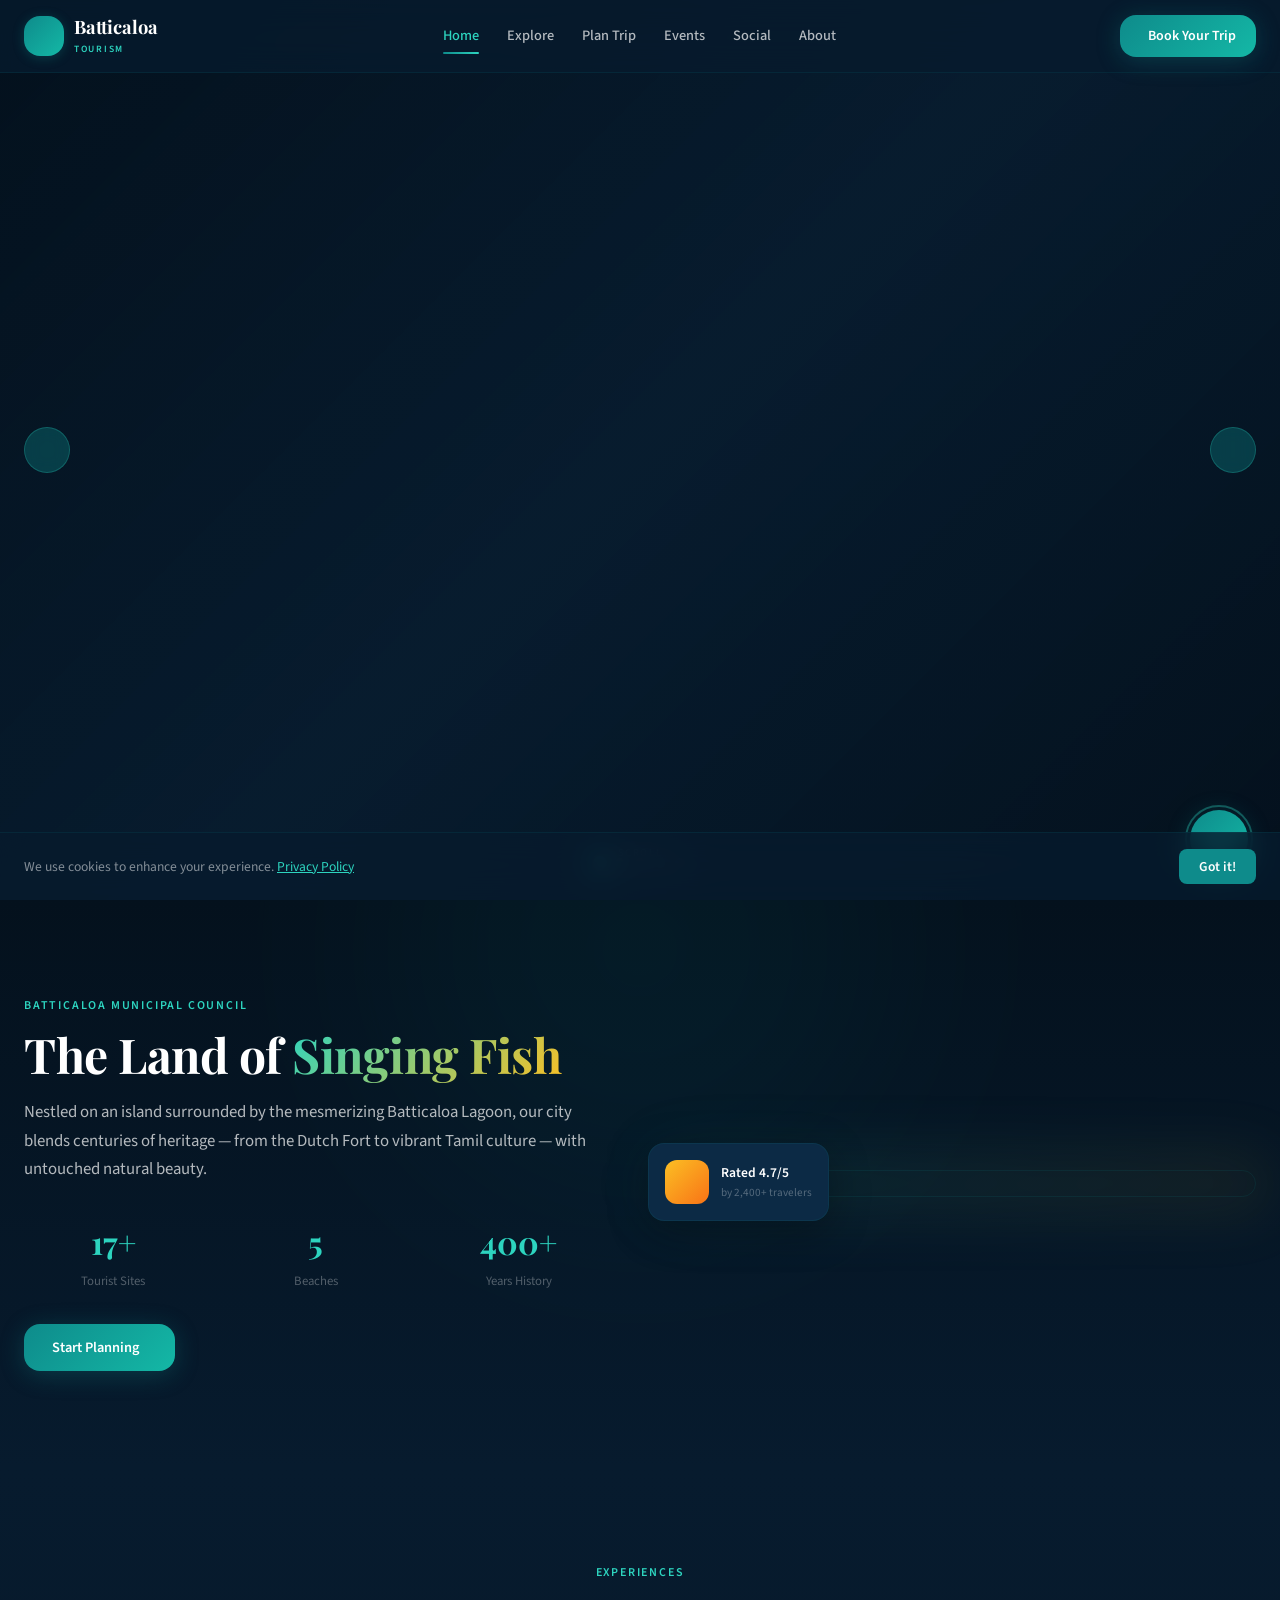
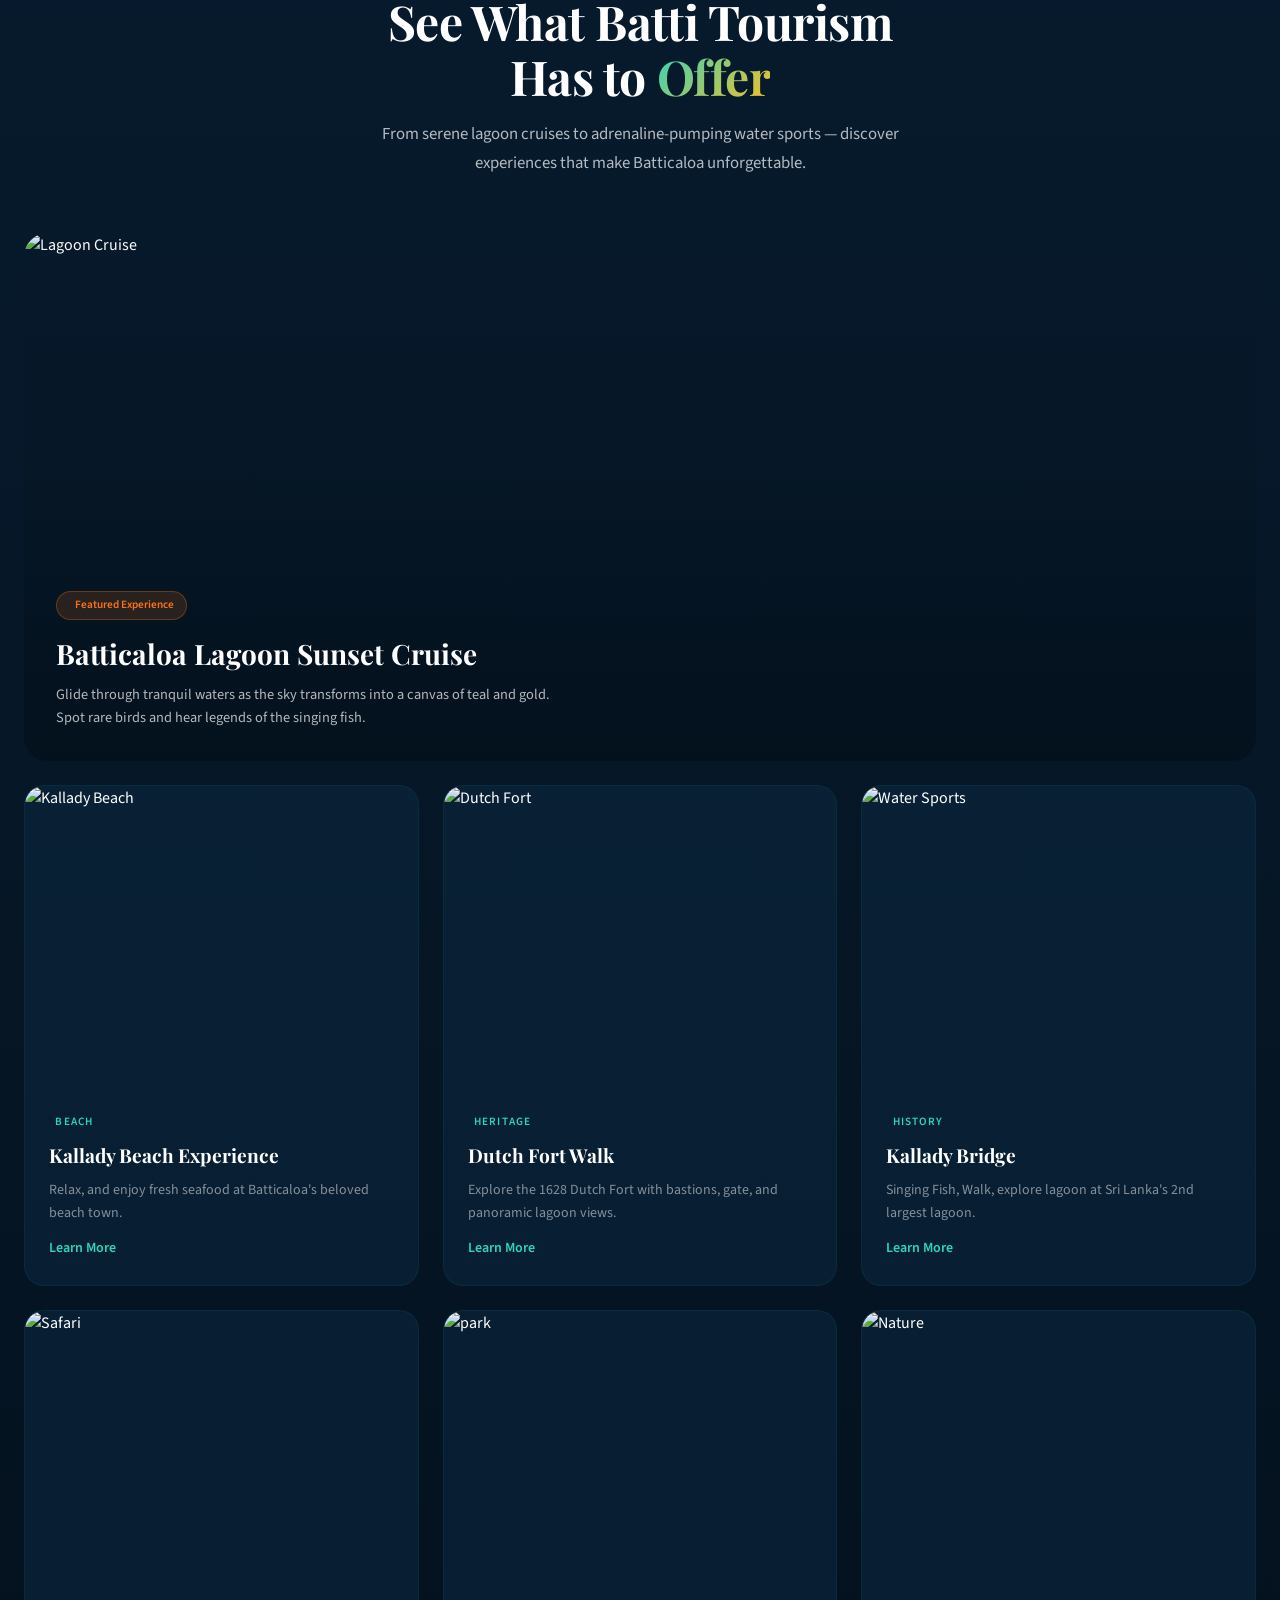
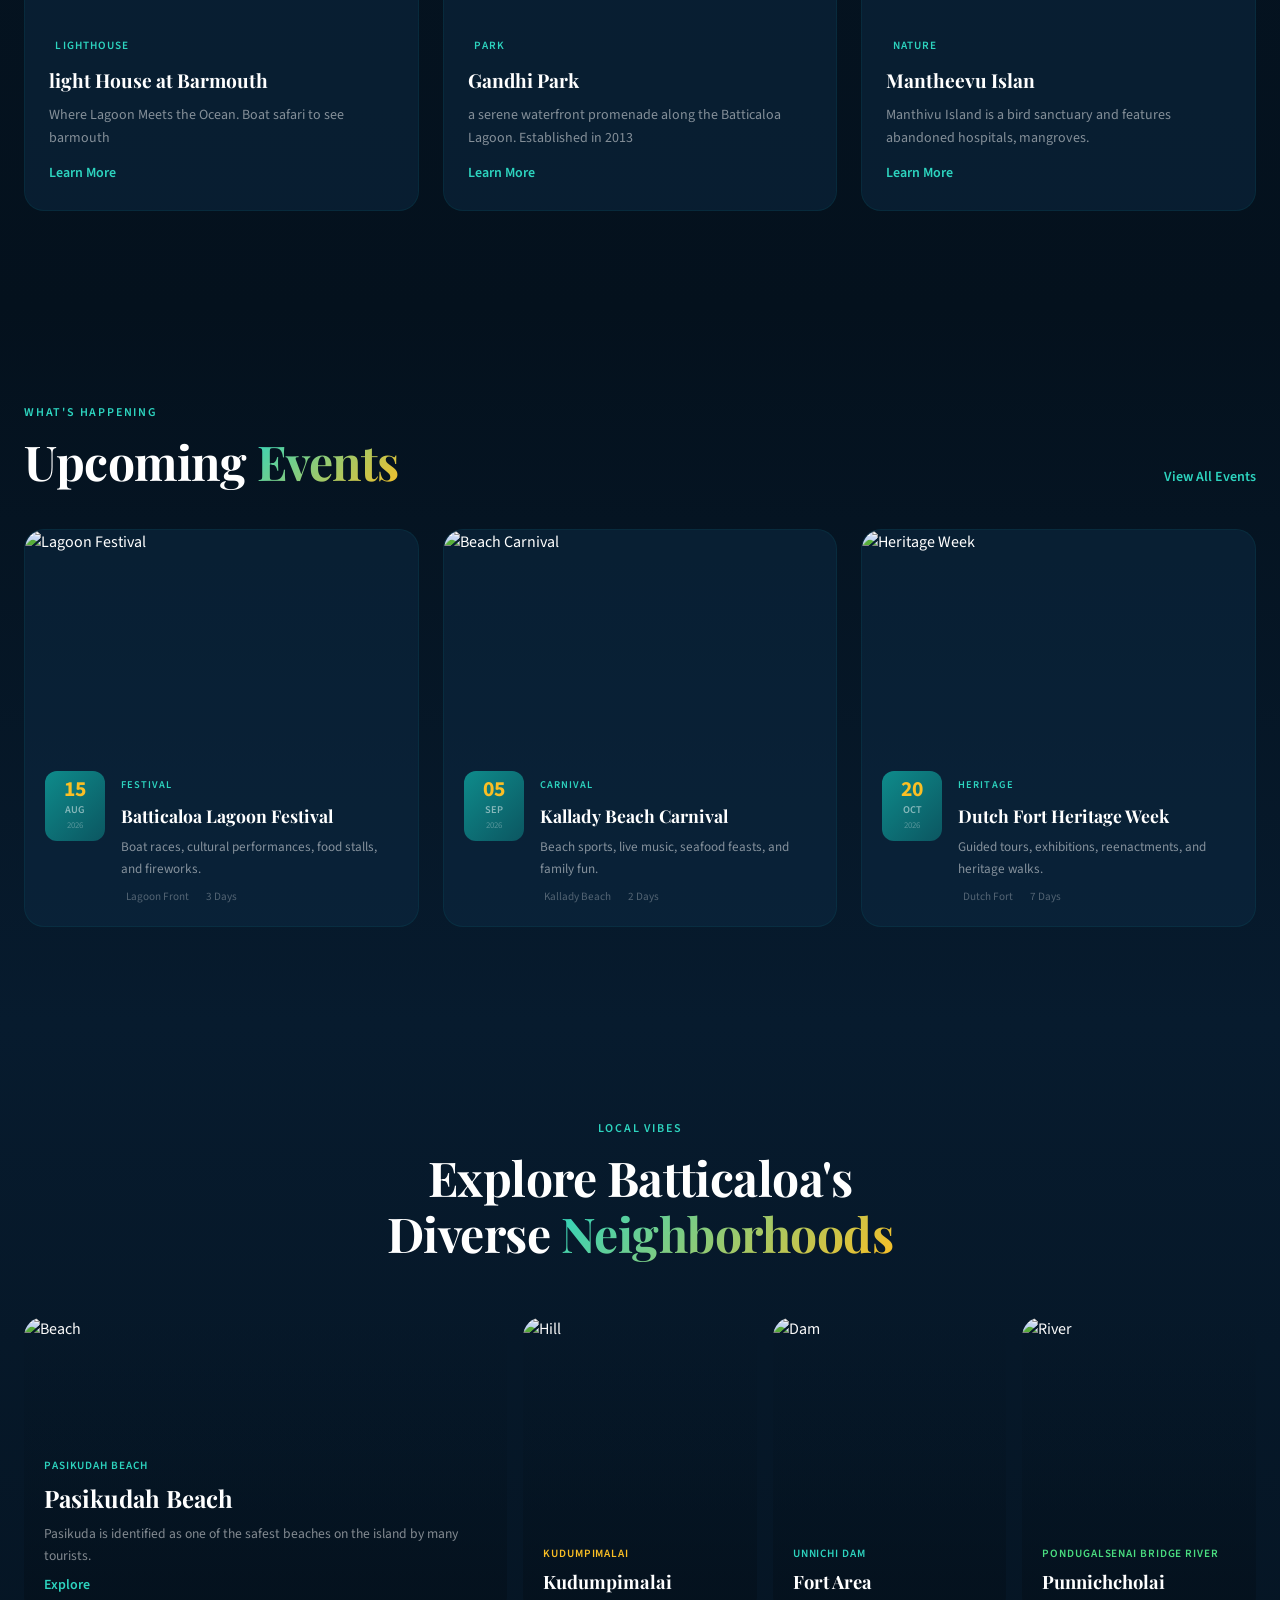
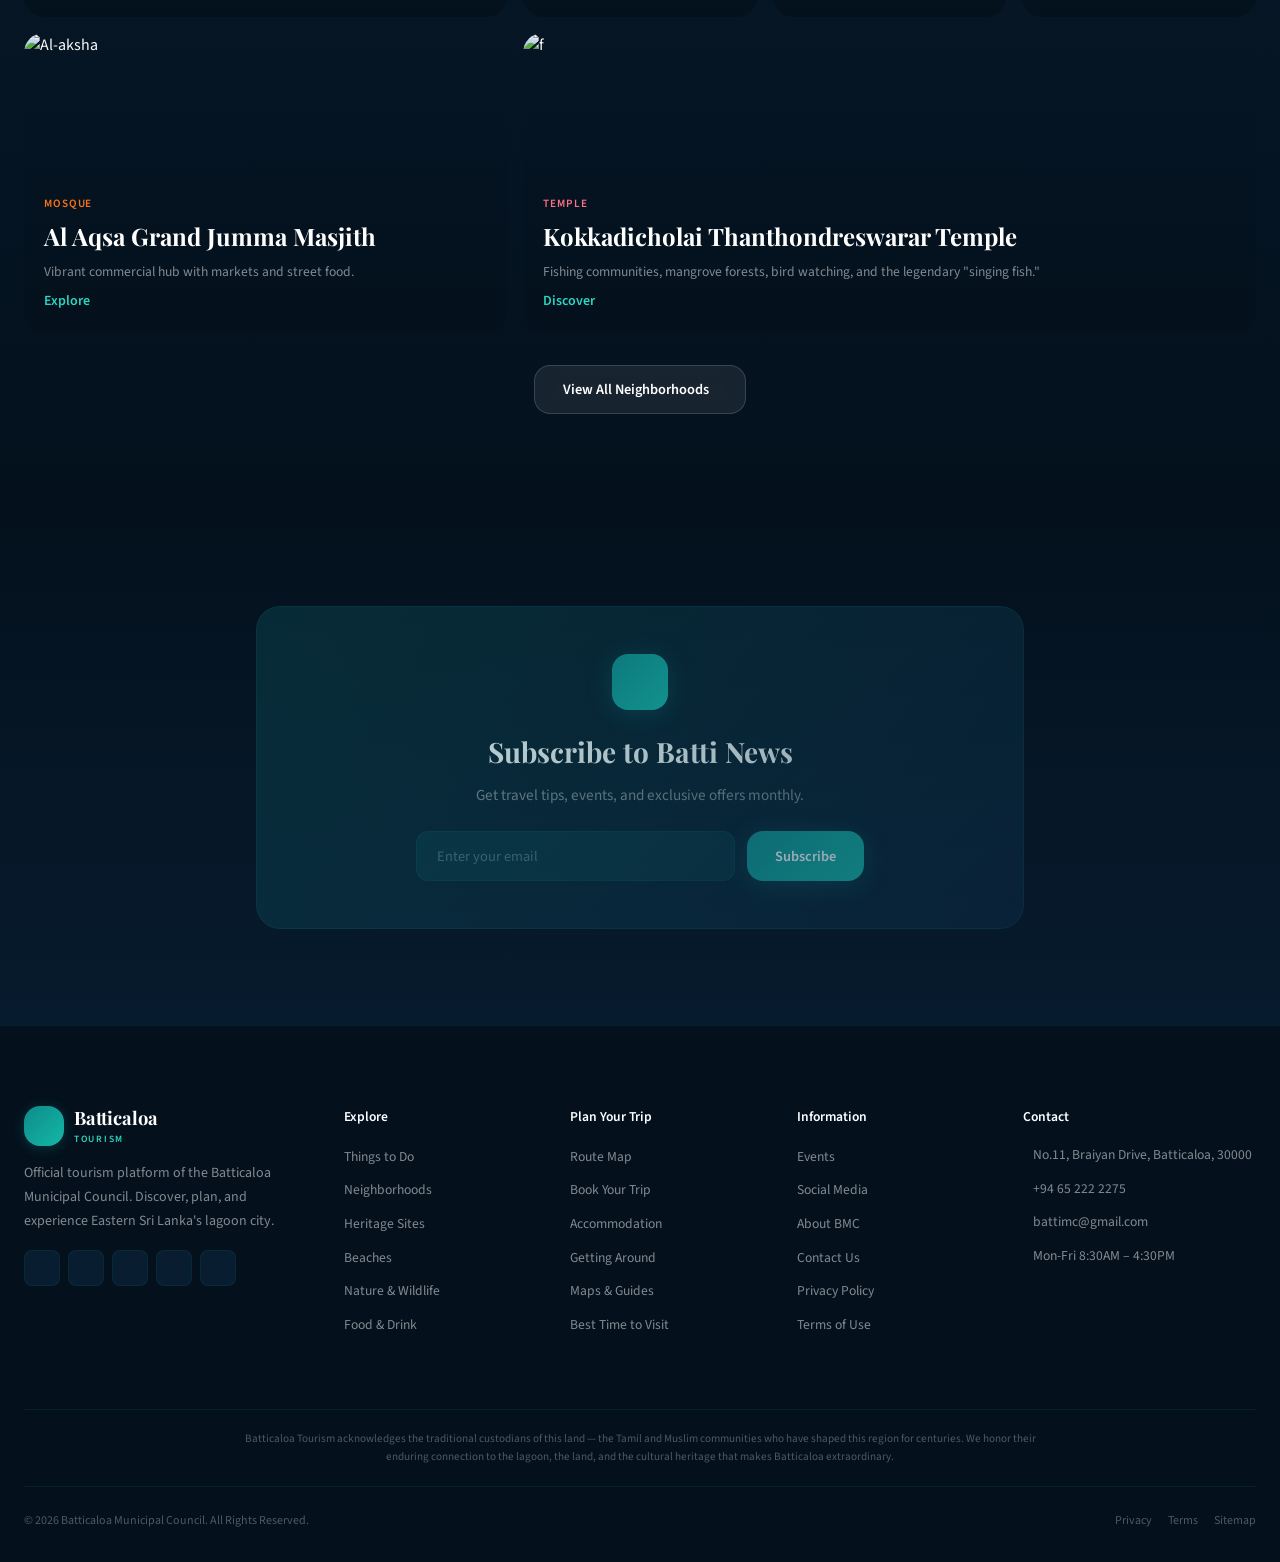
==== commit cb2358dd: "Update index.html" ====
--- a/index.html
+++ b/index.html
@@ -153,12 +153,12 @@
       <h2 class="section-title">Explore Batticaloa's<br>Diverse <span class="gradient">Neighborhoods</span></h2>
     </div>
     <div style="display:grid;grid-template-columns:repeat(5,1fr);grid-auto-rows:300px;gap:1rem" class="reveal">
-      <div class="neighborhood-card" style="grid-column:span 2"><img src="https://www.travelmapsrilanka.com/destinations/destinationimages/discover-pasikuda-beach.webp" alt="Pasikudah"><div class="neighborhood-overlay"><span style="font-size:.7rem;font-weight:600;color:var(--primary-light);text-transform:uppercase;letter-spacing:.08em">Pasikudah Beach</span><h3 style="font-family:var(--font-display);font-size:1.5rem;font-weight:700;margin-top:.25rem">Pasikudah Beach</h3><p style="font-size:.85rem;color:var(--text-50);margin-top:.35rem" class="line-clamp-2">Pasikuda is identified as one of the safest beaches on the island by many tourists.</p><a href="neighborhoods.html" class="btn-ghost" style="margin-top:.5rem;display:inline-flex">Explore <span class="iconify" data-icon="lucide:arrow-right"></span></a></div></div>
-      <div class="neighborhood-card"><img src="https://batticaloa.mc.gov.lk/wp-content/uploads/2026/07/Kudumbimalai-04.jpg" alt="Kudumpimalai"><div class="neighborhood-overlay"><span style="font-size:.7rem;font-weight:600;color:var(--accent-warm);text-transform:uppercase;letter-spacing:.08em">Kudumpimalai</span><h3 style="font-family:var(--font-display);font-size:1.15rem;font-weight:700;margin-top:.25rem">Kudumpimalai</h3></div></div>
-      <div class="neighborhood-card"><img src="https://picsum.photos/seed/fort-area-batti/500/600.jpg" alt="Fort Area"><div class="neighborhood-overlay"><span style="font-size:.7rem;font-weight:600;color:var(--primary-light);text-transform:uppercase;letter-spacing:.08em">Historic Core</span><h3 style="font-family:var(--font-display);font-size:1.15rem;font-weight:700;margin-top:.25rem">Fort Area</h3></div></div>
-      <div class="neighborhood-card"><img src="https://picsum.photos/seed/punnichcholai-village/500/600.jpg" alt="Punnichcholai"><div class="neighborhood-overlay"><span style="font-size:.7rem;font-weight:600;color:#4ADE80;text-transform:uppercase;letter-spacing:.08em">Village Life</span><h3 style="font-family:var(--font-display);font-size:1.15rem;font-weight:700;margin-top:.25rem">Punnichcholai</h3></div></div>
-      <div class="neighborhood-card" style="grid-column:span 2"><img src="https://picsum.photos/seed/manmunai-market/800/500.jpg" alt="Manmunai"><div class="neighborhood-overlay"><span style="font-size:.7rem;font-weight:600;color:var(--accent);text-transform:uppercase;letter-spacing:.08em">Local Life</span><h3 style="font-family:var(--font-display);font-size:1.5rem;font-weight:700;margin-top:.25rem">Manmunai</h3><p style="font-size:.85rem;color:var(--text-50);margin-top:.35rem" class="line-clamp-2">Vibrant commercial hub with markets and street food.</p><a href="neighborhoods.html" class="btn-ghost" style="margin-top:.5rem;display:inline-flex">Explore <span class="iconify" data-icon="lucide:arrow-right"></span></a></div></div>
-      <div class="neighborhood-card" style="grid-column:span 3"><img src="https://picsum.photos/seed/lagoon-islands-batti/1200/500.jpg" alt="Lagoon Islands"><div class="neighborhood-overlay"><span style="font-size:.7rem;font-weight:600;color:var(--rose);text-transform:uppercase;letter-spacing:.08em">Island Communities</span><h3 style="font-family:var(--font-display);font-size:1.5rem;font-weight:700;margin-top:.25rem">Lagoon Islands</h3><p style="font-size:.85rem;color:var(--text-50);margin-top:.35rem" class="line-clamp-2">Fishing communities, mangrove forests, bird watching, and the legendary "singing fish."</p><a href="neighborhoods.html" class="btn-ghost" style="margin-top:.5rem;display:inline-flex">Discover <span class="iconify" data-icon="lucide:arrow-right"></span></a></div></div>
+      <div class="neighborhood-card" style="grid-column:span 2"><img src="https://www.travelmapsrilanka.com/destinations/destinationimages/discover-pasikuda-beach.webp" alt="Beach"><div class="neighborhood-overlay"><span style="font-size:.7rem;font-weight:600;color:var(--primary-light);text-transform:uppercase;letter-spacing:.08em">Pasikudah Beach</span><h3 style="font-family:var(--font-display);font-size:1.5rem;font-weight:700;margin-top:.25rem">Pasikudah Beach</h3><p style="font-size:.85rem;color:var(--text-50);margin-top:.35rem" class="line-clamp-2">Pasikuda is identified as one of the safest beaches on the island by many tourists.</p><a href="neighborhoods.html" class="btn-ghost" style="margin-top:.5rem;display:inline-flex">Explore <span class="iconify" data-icon="lucide:arrow-right"></span></a></div></div>
+      <div class="neighborhood-card"><img src="https://batticaloa.mc.gov.lk/wp-content/uploads/2026/07/Kudumbimalai-04.jpg" alt="Hill"><div class="neighborhood-overlay"><span style="font-size:.7rem;font-weight:600;color:var(--accent-warm);text-transform:uppercase;letter-spacing:.08em">Kudumpimalai</span><h3 style="font-family:var(--font-display);font-size:1.15rem;font-weight:700;margin-top:.25rem">Kudumpimalai</h3></div></div>
+      <div class="neighborhood-card"><img src="https://batticaloa.mc.gov.lk/wp-content/uploads/2026/07/Unnichchai-DAM.png" alt="Dam"><div class="neighborhood-overlay"><span style="font-size:.7rem;font-weight:600;color:var(--primary-light);text-transform:uppercase;letter-spacing:.08em">Unnichi Dam</span><h3 style="font-family:var(--font-display);font-size:1.15rem;font-weight:700;margin-top:.25rem">Fort Area</h3></div></div>
+      <div class="neighborhood-card"><img src="https://batticaloa.mc.gov.lk/wp-content/uploads/2026/07/Pondukalchenai.png" alt="River"><div class="neighborhood-overlay"><span style="font-size:.7rem;font-weight:600;color:#4ADE80;text-transform:uppercase;letter-spacing:.08em">Pondugalsenai Bridge River</span><h3 style="font-family:var(--font-display);font-size:1.15rem;font-weight:700;margin-top:.25rem">Punnichcholai</h3></div></div>
+      <div class="neighborhood-card" style="grid-column:span 2"><img src="https://dynamic-media-cdn.tripadvisor.com/media/photo-o/29/c3/23/02/inside-view.jpg" alt="Al-aksha"><div class="neighborhood-overlay"><span style="font-size:.7rem;font-weight:600;color:var(--accent);text-transform:uppercase;letter-spacing:.08em">Mosque</span><h3 style="font-family:var(--font-display);font-size:1.5rem;font-weight:700;margin-top:.25rem">Al Aqsa Grand Jumma Masjith</h3><p style="font-size:.85rem;color:var(--text-50);margin-top:.35rem" class="line-clamp-2">Vibrant commercial hub with markets and street food.</p><a href="neighborhoods.html" class="btn-ghost" style="margin-top:.5rem;display:inline-flex">Explore <span class="iconify" data-icon="lucide:arrow-right"></span></a></div></div>
+      <div class="neighborhood-card" style="grid-column:span 3"><img src="https://batticaloa.mc.gov.lk/wp-content/uploads/2026/07/Kokkaddicholai.png" alt="f"><div class="neighborhood-overlay"><span style="font-size:.7rem;font-weight:600;color:var(--rose);text-transform:uppercase;letter-spacing:.08em">Temple</span><h3 style="font-family:var(--font-display);font-size:1.5rem;font-weight:700;margin-top:.25rem">Kokkadicholai Thanthondreswarar Temple</h3><p style="font-size:.85rem;color:var(--text-50);margin-top:.35rem" class="line-clamp-2">Fishing communities, mangrove forests, bird watching, and the legendary "singing fish."</p><a href="neighborhoods.html" class="btn-ghost" style="margin-top:.5rem;display:inline-flex">Discover <span class="iconify" data-icon="lucide:arrow-right"></span></a></div></div>
     </div>
     <div style="text-align:center;margin-top:2rem" class="reveal"><a href="neighborhoods.html" class="btn btn-outline">View All Neighborhoods <span class="iconify" data-icon="lucide:arrow-right"></span></a></div>
   </div>
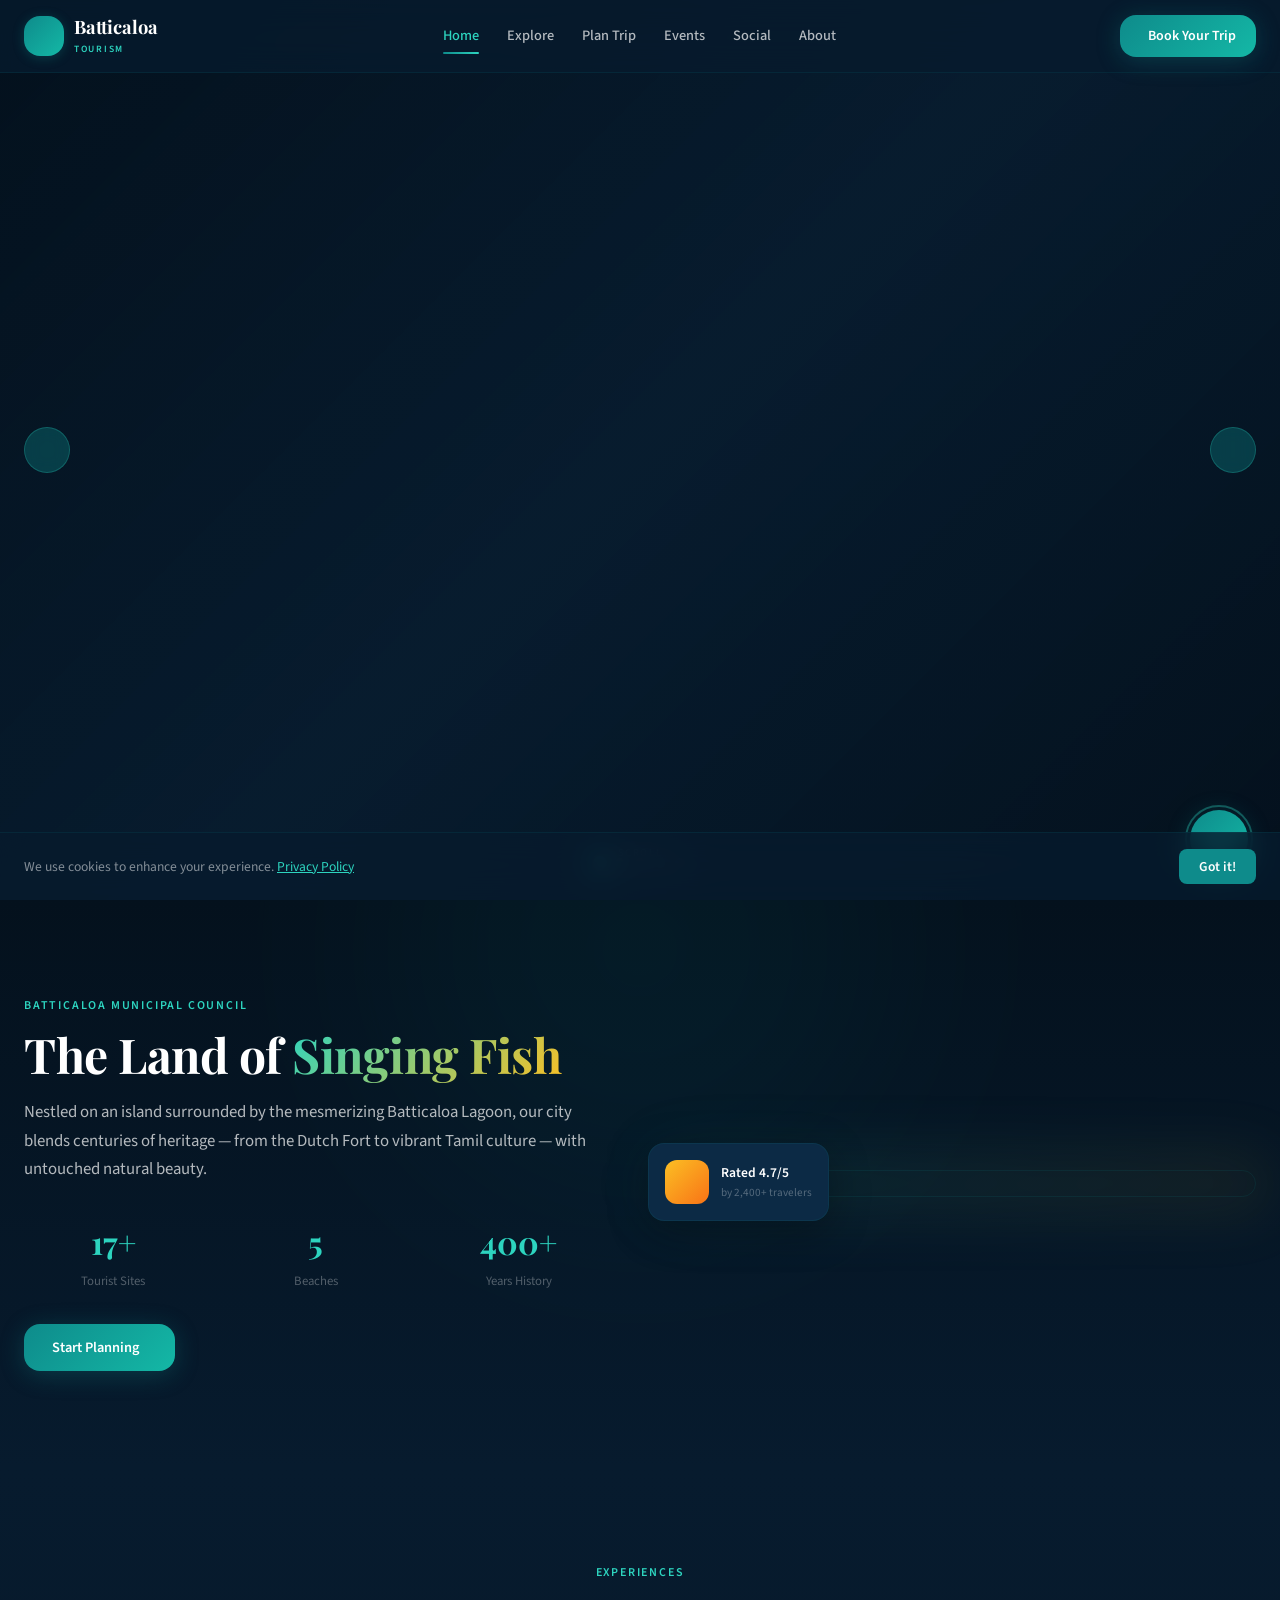
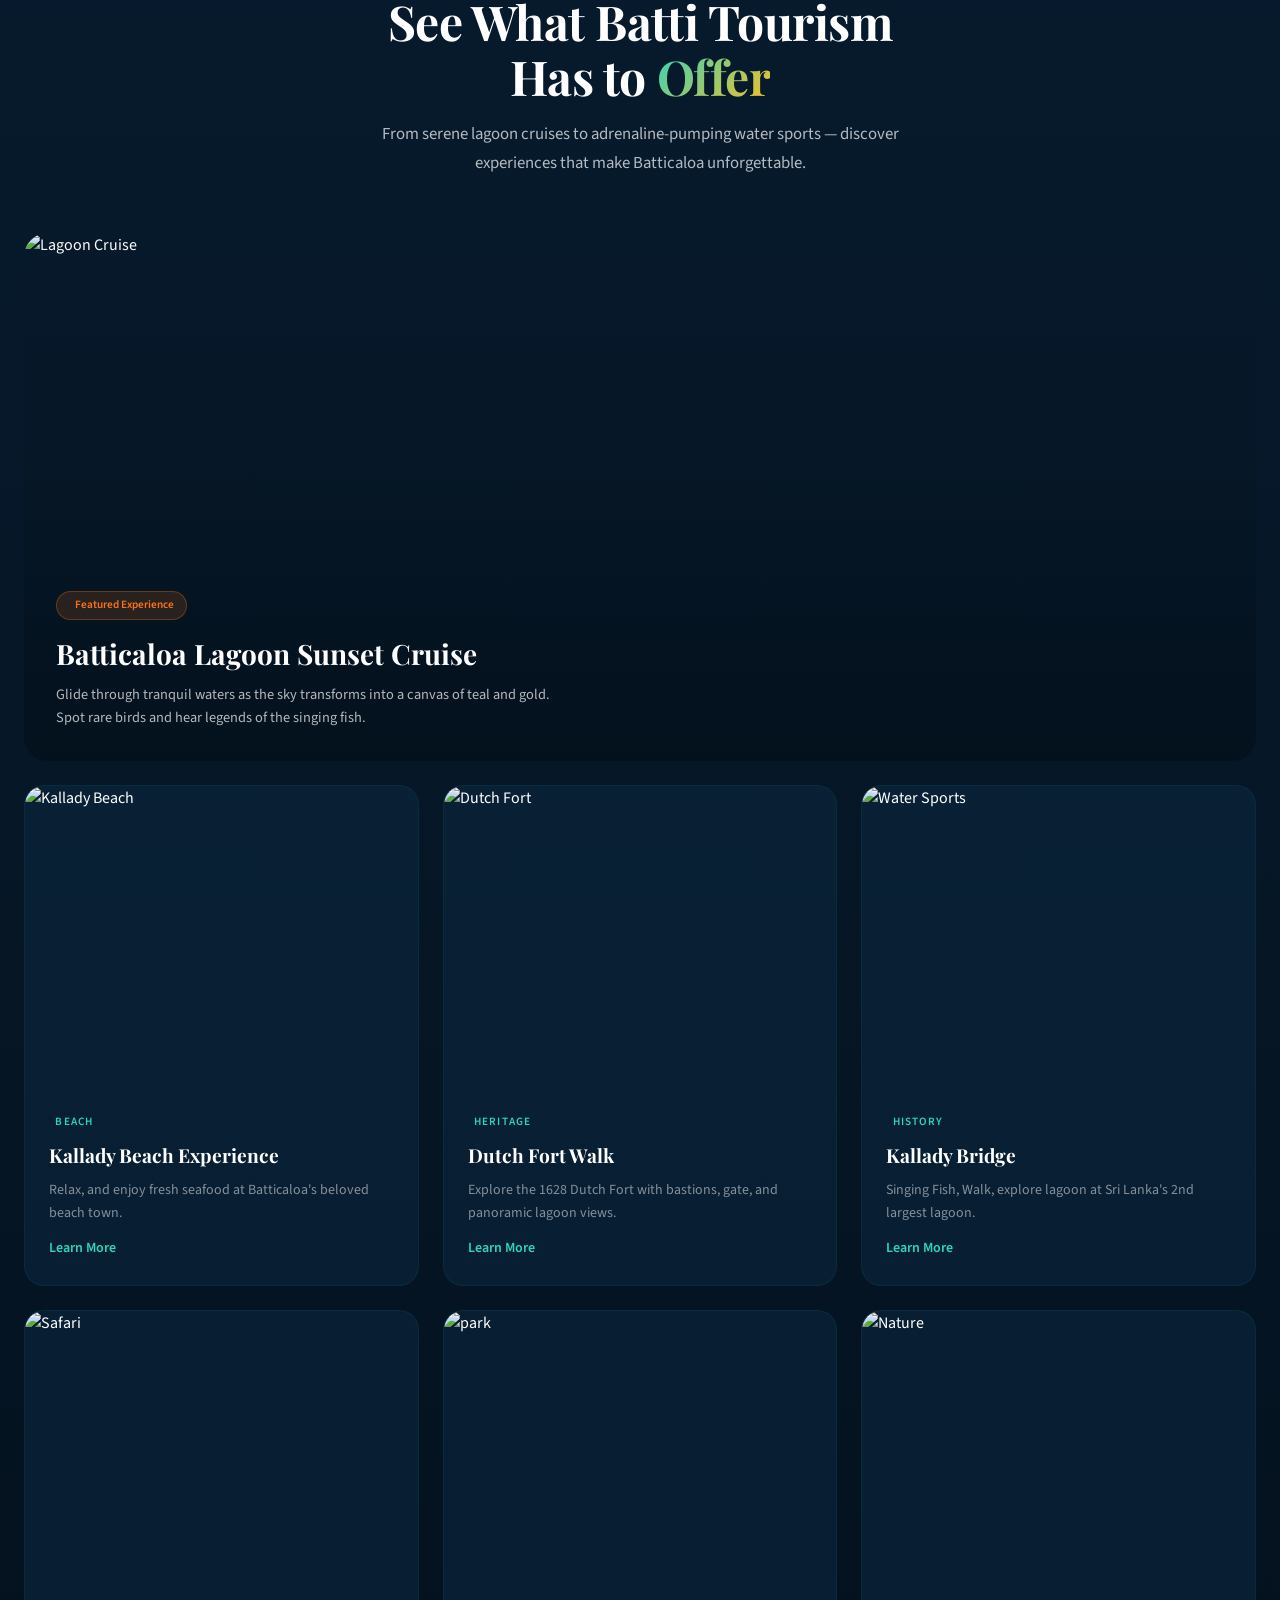
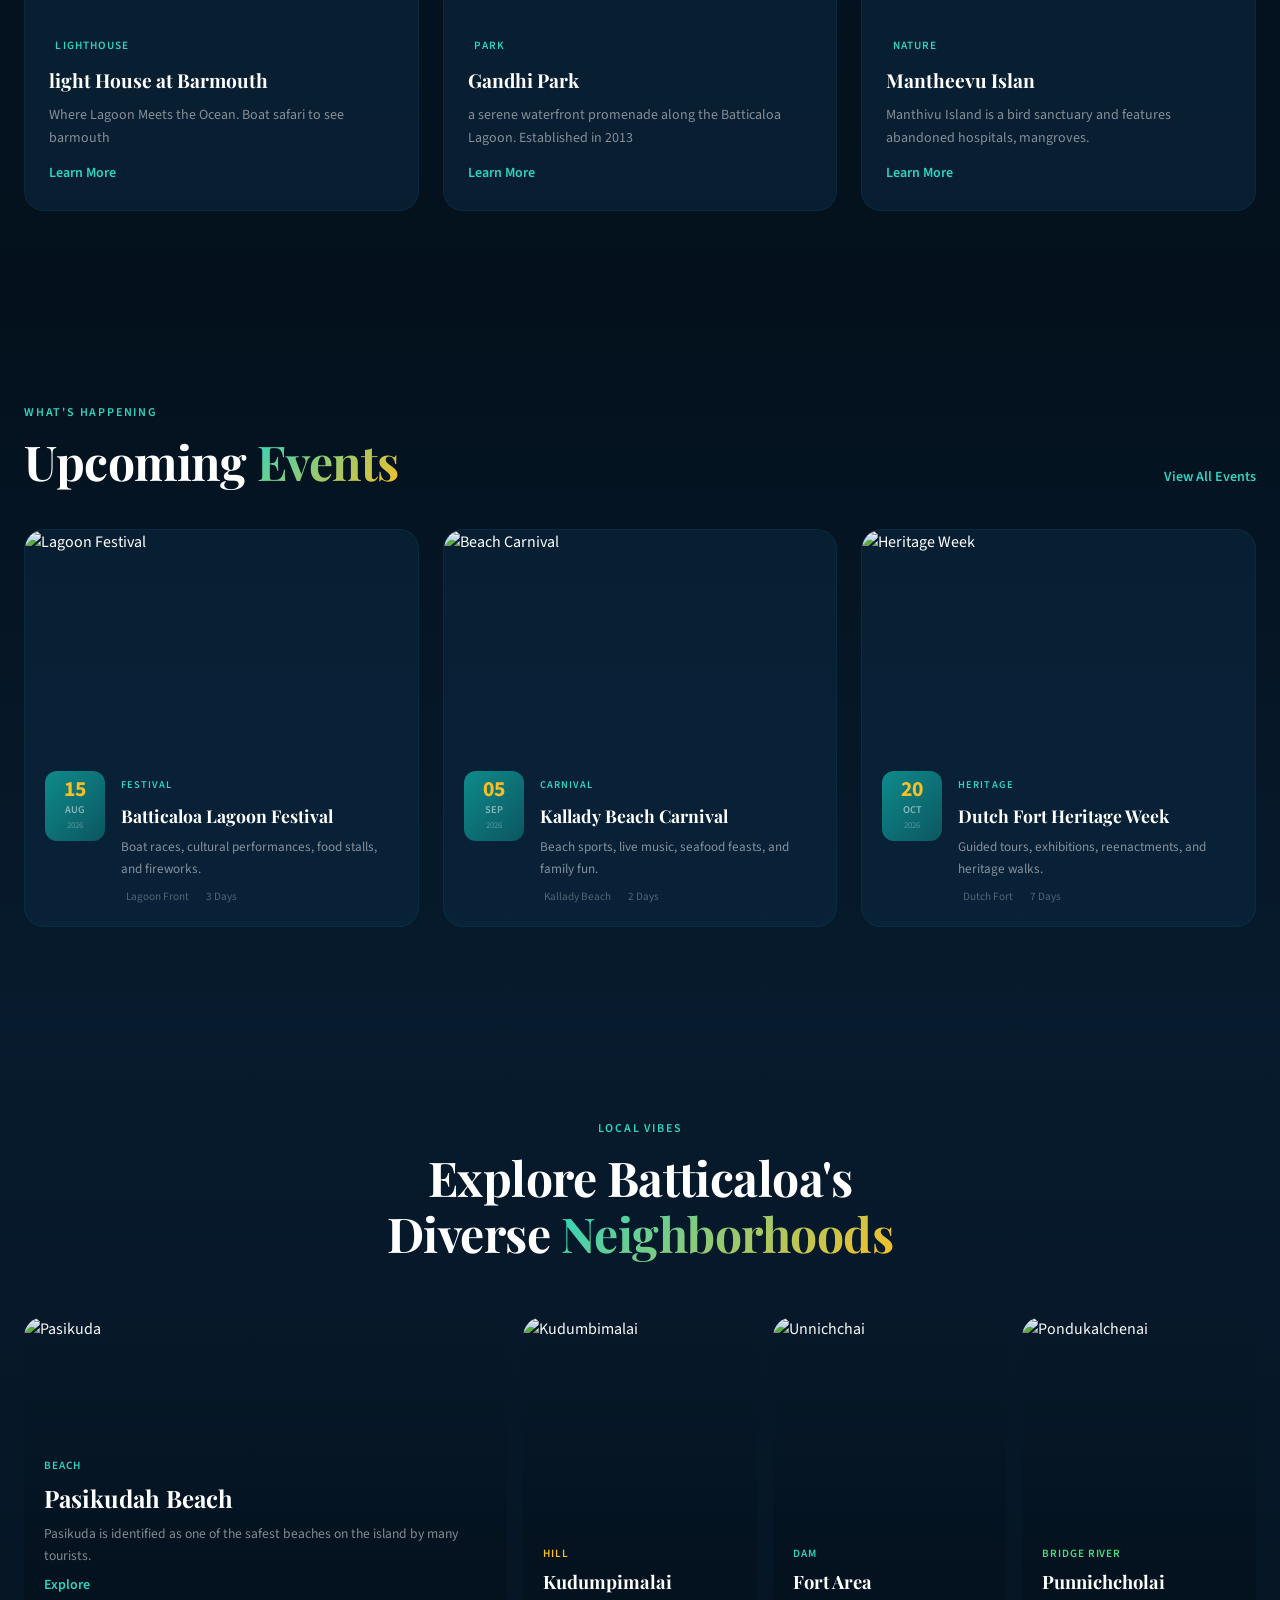
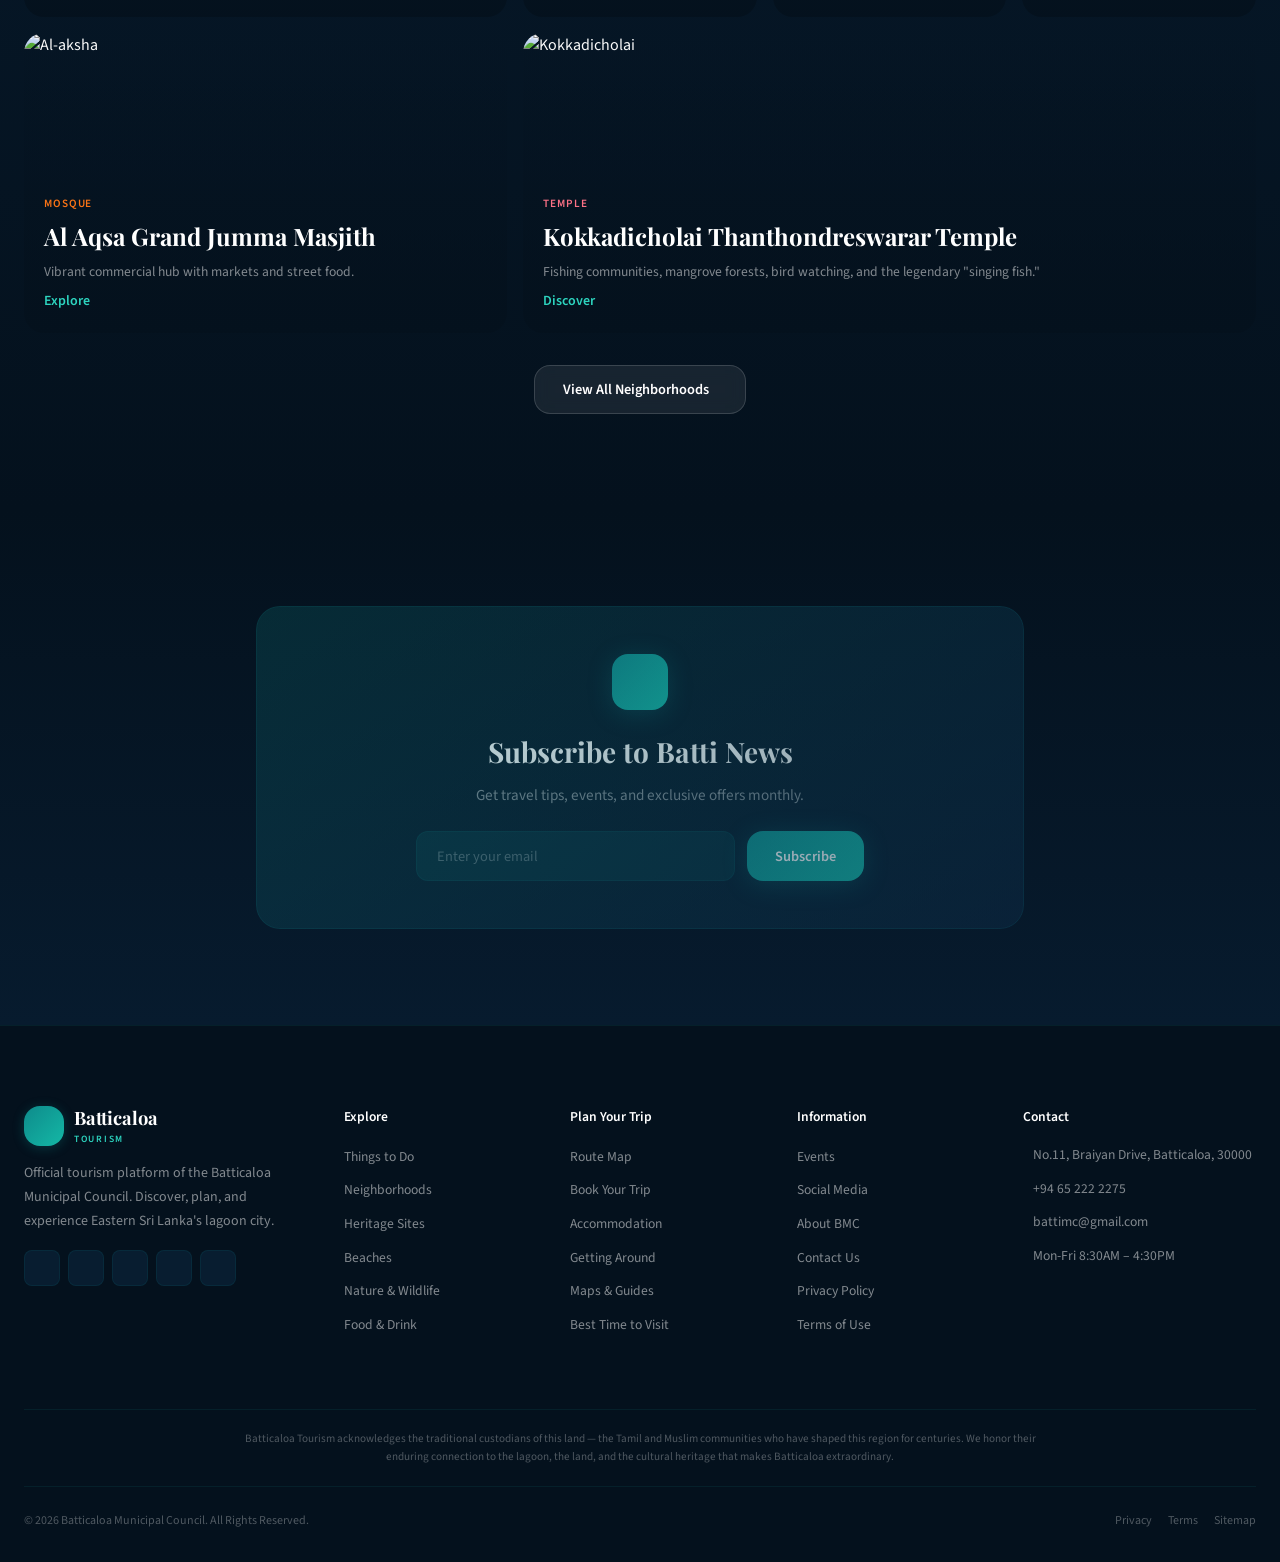
==== commit e7f5a7f9: "Update index.html" ====
--- a/index.html
+++ b/index.html
@@ -19,7 +19,7 @@
 <!-- HERO SLIDER -->
 <section class="hero-slider" id="home">
   <div class="slide active">
-    <video autoplay muted loop playsinline poster="https://picsum.photos/seed/batti-lagoon-dawn/1920/1080.jpg"><source src="https://batticaloa.mc.gov.lk/wp-content/videos/KalladyBridge.mp4" type="video/mp4"></video>
+    <video autoplay muted loop playsinline poster="https://batticaloa.mc.gov.lk/wp-content/uploads/2026/07/Kallady-Bridge.png"><source src="https://batticaloa.mc.gov.lk/wp-content/videos/KalladyBridge.mp4" type="video/mp4"></video>
     <div class="slide-overlay"></div>
     <div class="slide-content">
       <p class="slide-label">Welcome to</p>
@@ -29,7 +29,7 @@
     </div>
   </div>
   <div class="slide">
-    <video autoplay muted loop playsinline poster="https://picsum.photos/seed/pasikudah-turquoise/1920/1080.jpg"><source src="https://batticaloa.mc.gov.lk/wp-content/videos/BatticaloaFort.mp4" type="video/mp4"></video>
+    <video autoplay muted loop playsinline poster="https://batticaloa.mc.gov.lk/wp-content/uploads/2026/07/Fort.jpg"><source src="https://batticaloa.mc.gov.lk/wp-content/videos/BatticaloaFort.mp4" type="video/mp4"></video>
     <div class="slide-overlay"></div>
     <div class="slide-content">
       <p class="slide-label">Pristine Beaches</p>
@@ -39,7 +39,7 @@
     </div>
   </div>
   <div class="slide">
-    <video autoplay muted loop playsinline poster="https://picsum.photos/seed/dutch-fort-batti/1920/1080.jpg"><source src="https://batticaloa.mc.gov.lk/wp-content/videos/LightHouse.mp4" type="video/mp4"></video>
+    <video autoplay muted loop playsinline poster="https://batticaloa.mc.gov.lk/wp-content/uploads/2026/07/Light-house.jpg"><source src="https://batticaloa.mc.gov.lk/wp-content/videos/LightHouse.mp4" type="video/mp4"></video>
     <div class="slide-overlay"></div>
     <div class="slide-content">
       <p class="slide-label">Living Heritage</p>
@@ -49,7 +49,7 @@
     </div>
   </div>
   <div class="slide">
-    <video autoplay muted loop playsinline poster="https://picsum.photos/seed/gal-oya-wildlife/1920/1080.jpg"><source src="https://batticaloa.mc.gov.lk/wp-content/videos/KalladyBeach.mp4" type="video/mp4"></video>
+    <video autoplay muted loop playsinline poster="https://batticaloa.mc.gov.lk/wp-content/uploads/2026/07/Kallady-Beach.png"><source src="https://batticaloa.mc.gov.lk/wp-content/videos/KalladyBeach.mp4" type="video/mp4"></video>
     <div class="slide-overlay"></div>
     <div class="slide-content">
       <p class="slide-label">Wild Wonders</p>
@@ -59,7 +59,7 @@
     </div>
   </div>
   <div class="slide">
-    <video autoplay muted loop playsinline poster="https://picsum.photos/seed/batti-sunset-gold/1920/1080.jpg"><source src="https://batticaloa.mc.gov.lk/wp-content/videos/BurgerDance.mp4" type="video/mp4"></video>
+    <video autoplay muted loop playsinline poster="https://batticaloa.mc.gov.lk/wp-content/uploads/2026/07/Batticaloa-Town.jpg"><source src="https://batticaloa.mc.gov.lk/wp-content/videos/BurgerDance.mp4" type="video/mp4"></video>
     <div class="slide-overlay"></div>
     <div class="slide-content">
       <p class="slide-label">Your Journey Starts Here</p>
@@ -153,12 +153,12 @@
       <h2 class="section-title">Explore Batticaloa's<br>Diverse <span class="gradient">Neighborhoods</span></h2>
     </div>
     <div style="display:grid;grid-template-columns:repeat(5,1fr);grid-auto-rows:300px;gap:1rem" class="reveal">
-      <div class="neighborhood-card" style="grid-column:span 2"><img src="https://www.travelmapsrilanka.com/destinations/destinationimages/discover-pasikuda-beach.webp" alt="Beach"><div class="neighborhood-overlay"><span style="font-size:.7rem;font-weight:600;color:var(--primary-light);text-transform:uppercase;letter-spacing:.08em">Pasikudah Beach</span><h3 style="font-family:var(--font-display);font-size:1.5rem;font-weight:700;margin-top:.25rem">Pasikudah Beach</h3><p style="font-size:.85rem;color:var(--text-50);margin-top:.35rem" class="line-clamp-2">Pasikuda is identified as one of the safest beaches on the island by many tourists.</p><a href="neighborhoods.html" class="btn-ghost" style="margin-top:.5rem;display:inline-flex">Explore <span class="iconify" data-icon="lucide:arrow-right"></span></a></div></div>
-      <div class="neighborhood-card"><img src="https://batticaloa.mc.gov.lk/wp-content/uploads/2026/07/Kudumbimalai-04.jpg" alt="Hill"><div class="neighborhood-overlay"><span style="font-size:.7rem;font-weight:600;color:var(--accent-warm);text-transform:uppercase;letter-spacing:.08em">Kudumpimalai</span><h3 style="font-family:var(--font-display);font-size:1.15rem;font-weight:700;margin-top:.25rem">Kudumpimalai</h3></div></div>
-      <div class="neighborhood-card"><img src="https://batticaloa.mc.gov.lk/wp-content/uploads/2026/07/Unnichchai-DAM.png" alt="Dam"><div class="neighborhood-overlay"><span style="font-size:.7rem;font-weight:600;color:var(--primary-light);text-transform:uppercase;letter-spacing:.08em">Unnichi Dam</span><h3 style="font-family:var(--font-display);font-size:1.15rem;font-weight:700;margin-top:.25rem">Fort Area</h3></div></div>
-      <div class="neighborhood-card"><img src="https://batticaloa.mc.gov.lk/wp-content/uploads/2026/07/Pondukalchenai.png" alt="River"><div class="neighborhood-overlay"><span style="font-size:.7rem;font-weight:600;color:#4ADE80;text-transform:uppercase;letter-spacing:.08em">Pondugalsenai Bridge River</span><h3 style="font-family:var(--font-display);font-size:1.15rem;font-weight:700;margin-top:.25rem">Punnichcholai</h3></div></div>
+      <div class="neighborhood-card" style="grid-column:span 2"><img src="https://www.travelmapsrilanka.com/destinations/destinationimages/discover-pasikuda-beach.webp" alt="Pasikuda"><div class="neighborhood-overlay"><span style="font-size:.7rem;font-weight:600;color:var(--primary-light);text-transform:uppercase;letter-spacing:.08em">Beach</span><h3 style="font-family:var(--font-display);font-size:1.5rem;font-weight:700;margin-top:.25rem">Pasikudah Beach</h3><p style="font-size:.85rem;color:var(--text-50);margin-top:.35rem" class="line-clamp-2">Pasikuda is identified as one of the safest beaches on the island by many tourists.</p><a href="neighborhoods.html" class="btn-ghost" style="margin-top:.5rem;display:inline-flex">Explore <span class="iconify" data-icon="lucide:arrow-right"></span></a></div></div>
+      <div class="neighborhood-card"><img src="https://batticaloa.mc.gov.lk/wp-content/uploads/2026/07/Kudumbimalai-04.jpg" alt="Kudumbimalai"><div class="neighborhood-overlay"><span style="font-size:.7rem;font-weight:600;color:var(--accent-warm);text-transform:uppercase;letter-spacing:.08em">Hill</span><h3 style="font-family:var(--font-display);font-size:1.15rem;font-weight:700;margin-top:.25rem">Kudumpimalai</h3></div></div>
+      <div class="neighborhood-card"><img src="https://batticaloa.mc.gov.lk/wp-content/uploads/2026/07/Unnichchai-DAM.png" alt="Unnichchai"><div class="neighborhood-overlay"><span style="font-size:.7rem;font-weight:600;color:var(--primary-light);text-transform:uppercase;letter-spacing:.08em">Dam</span><h3 style="font-family:var(--font-display);font-size:1.15rem;font-weight:700;margin-top:.25rem">Fort Area</h3></div></div>
+      <div class="neighborhood-card"><img src="https://batticaloa.mc.gov.lk/wp-content/uploads/2026/07/Pondukalchenai.png" alt="Pondukalchenai"><div class="neighborhood-overlay"><span style="font-size:.7rem;font-weight:600;color:#4ADE80;text-transform:uppercase;letter-spacing:.08em">Bridge River</span><h3 style="font-family:var(--font-display);font-size:1.15rem;font-weight:700;margin-top:.25rem">Punnichcholai</h3></div></div>
       <div class="neighborhood-card" style="grid-column:span 2"><img src="https://dynamic-media-cdn.tripadvisor.com/media/photo-o/29/c3/23/02/inside-view.jpg" alt="Al-aksha"><div class="neighborhood-overlay"><span style="font-size:.7rem;font-weight:600;color:var(--accent);text-transform:uppercase;letter-spacing:.08em">Mosque</span><h3 style="font-family:var(--font-display);font-size:1.5rem;font-weight:700;margin-top:.25rem">Al Aqsa Grand Jumma Masjith</h3><p style="font-size:.85rem;color:var(--text-50);margin-top:.35rem" class="line-clamp-2">Vibrant commercial hub with markets and street food.</p><a href="neighborhoods.html" class="btn-ghost" style="margin-top:.5rem;display:inline-flex">Explore <span class="iconify" data-icon="lucide:arrow-right"></span></a></div></div>
-      <div class="neighborhood-card" style="grid-column:span 3"><img src="https://batticaloa.mc.gov.lk/wp-content/uploads/2026/07/Kokkaddicholai.png" alt="f"><div class="neighborhood-overlay"><span style="font-size:.7rem;font-weight:600;color:var(--rose);text-transform:uppercase;letter-spacing:.08em">Temple</span><h3 style="font-family:var(--font-display);font-size:1.5rem;font-weight:700;margin-top:.25rem">Kokkadicholai Thanthondreswarar Temple</h3><p style="font-size:.85rem;color:var(--text-50);margin-top:.35rem" class="line-clamp-2">Fishing communities, mangrove forests, bird watching, and the legendary "singing fish."</p><a href="neighborhoods.html" class="btn-ghost" style="margin-top:.5rem;display:inline-flex">Discover <span class="iconify" data-icon="lucide:arrow-right"></span></a></div></div>
+      <div class="neighborhood-card" style="grid-column:span 3"><img src="https://batticaloa.mc.gov.lk/wp-content/uploads/2026/07/Kokkaddicholai.png" alt="Kokkadicholai"><div class="neighborhood-overlay"><span style="font-size:.7rem;font-weight:600;color:var(--rose);text-transform:uppercase;letter-spacing:.08em">Temple</span><h3 style="font-family:var(--font-display);font-size:1.5rem;font-weight:700;margin-top:.25rem">Kokkadicholai Thanthondreswarar Temple</h3><p style="font-size:.85rem;color:var(--text-50);margin-top:.35rem" class="line-clamp-2">Fishing communities, mangrove forests, bird watching, and the legendary "singing fish."</p><a href="neighborhoods.html" class="btn-ghost" style="margin-top:.5rem;display:inline-flex">Discover <span class="iconify" data-icon="lucide:arrow-right"></span></a></div></div>
     </div>
     <div style="text-align:center;margin-top:2rem" class="reveal"><a href="neighborhoods.html" class="btn btn-outline">View All Neighborhoods <span class="iconify" data-icon="lucide:arrow-right"></span></a></div>
   </div>
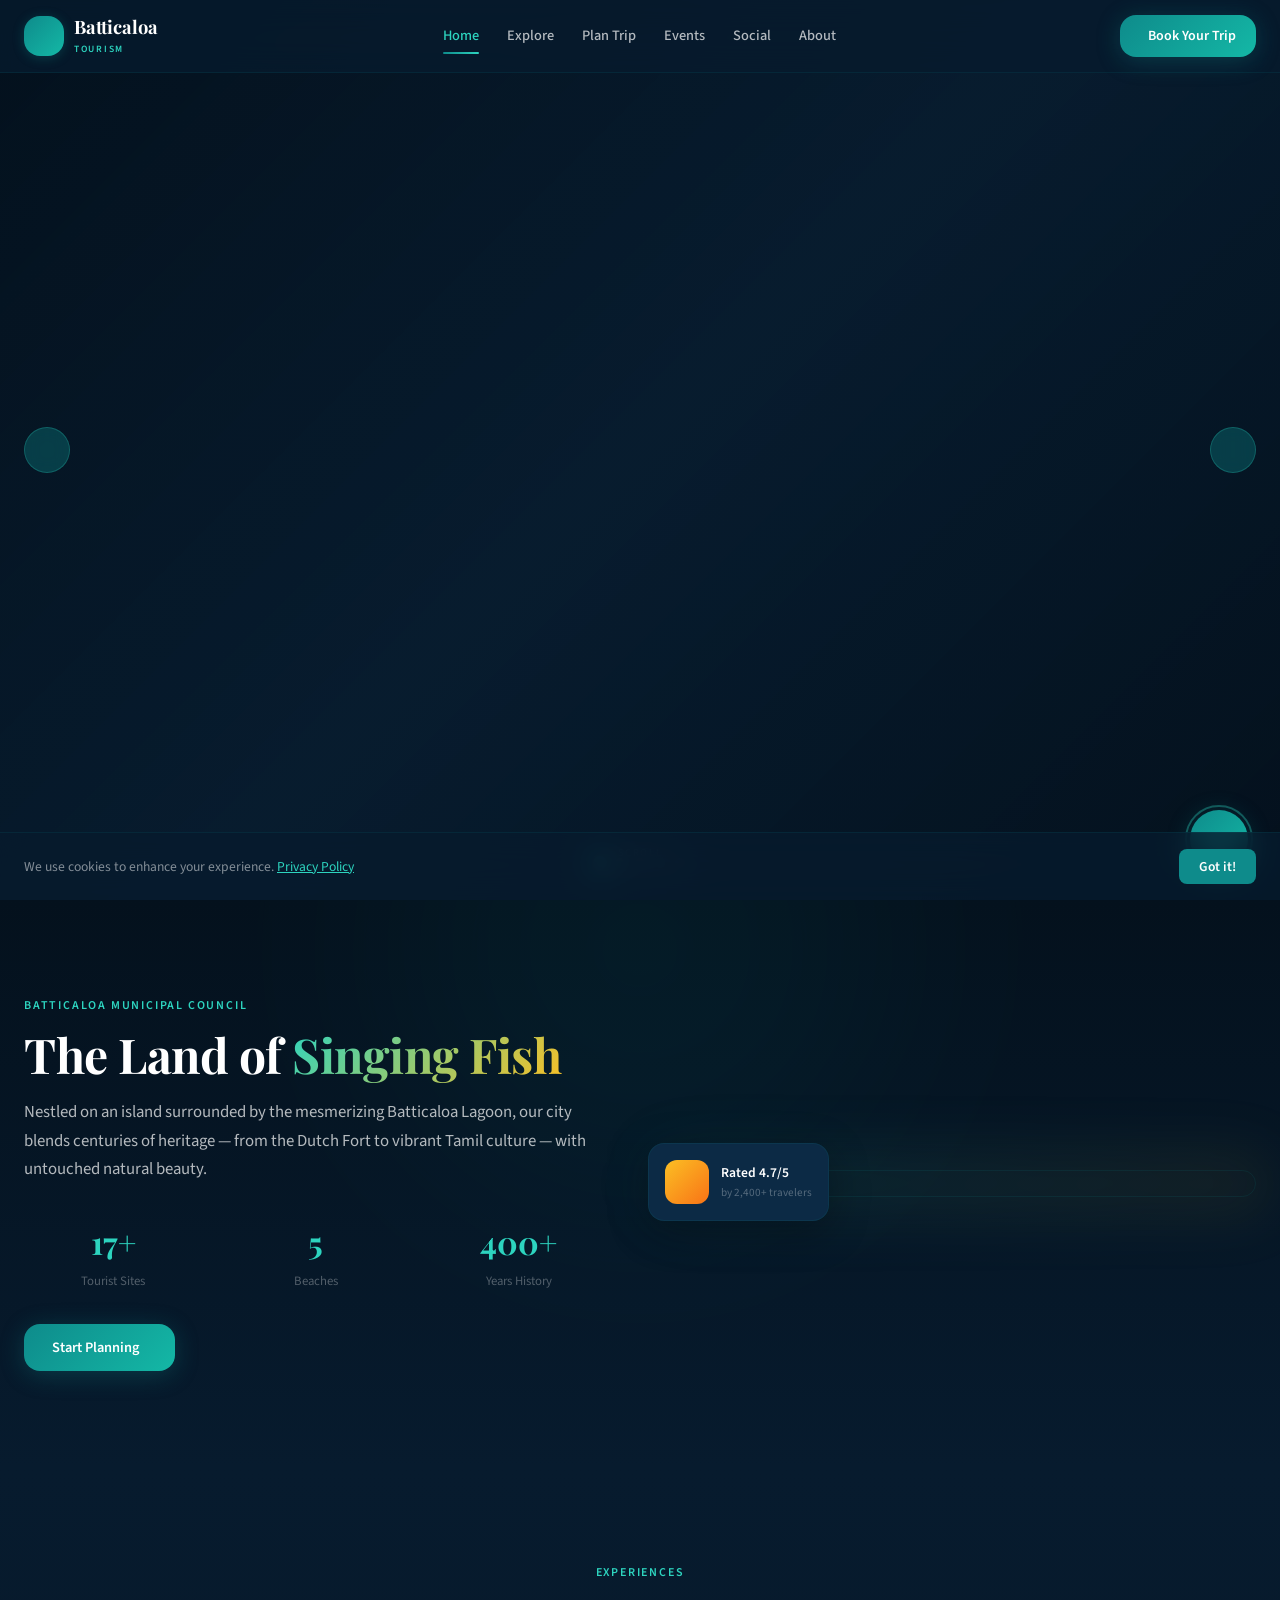
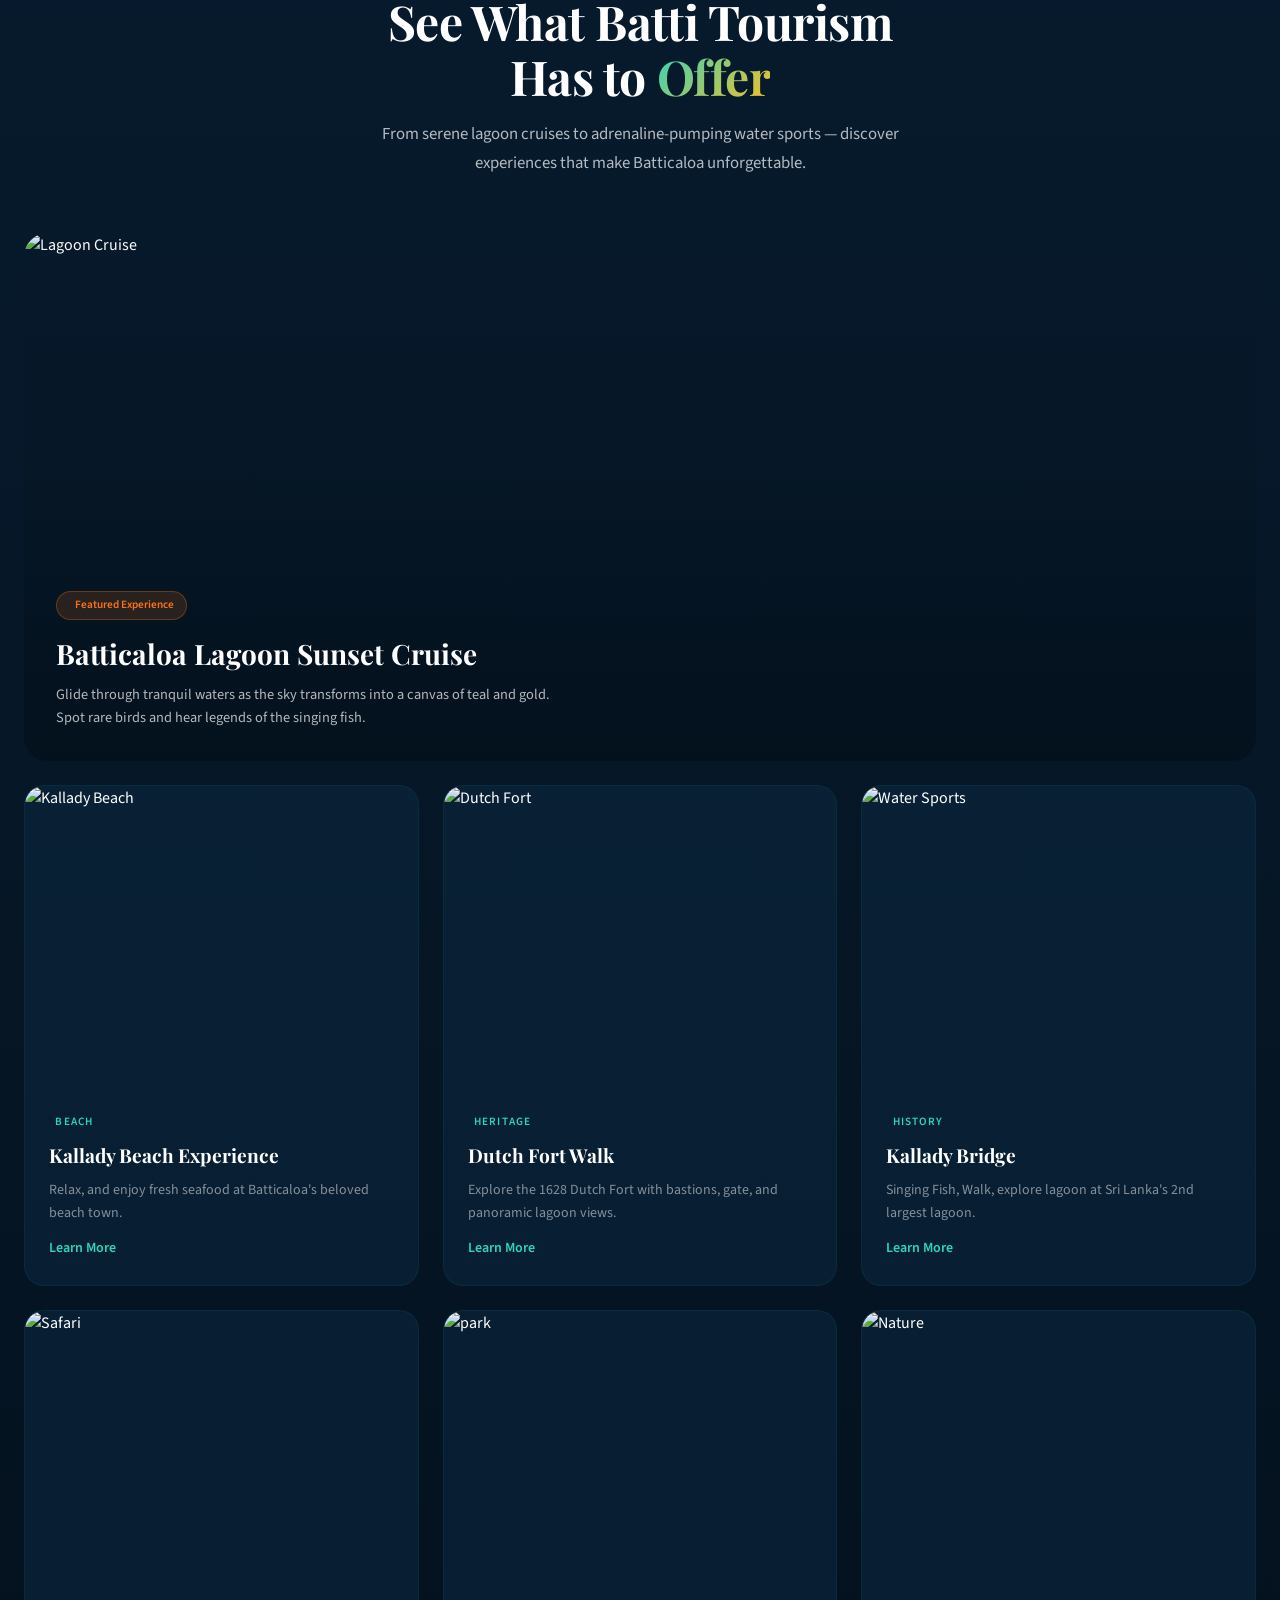
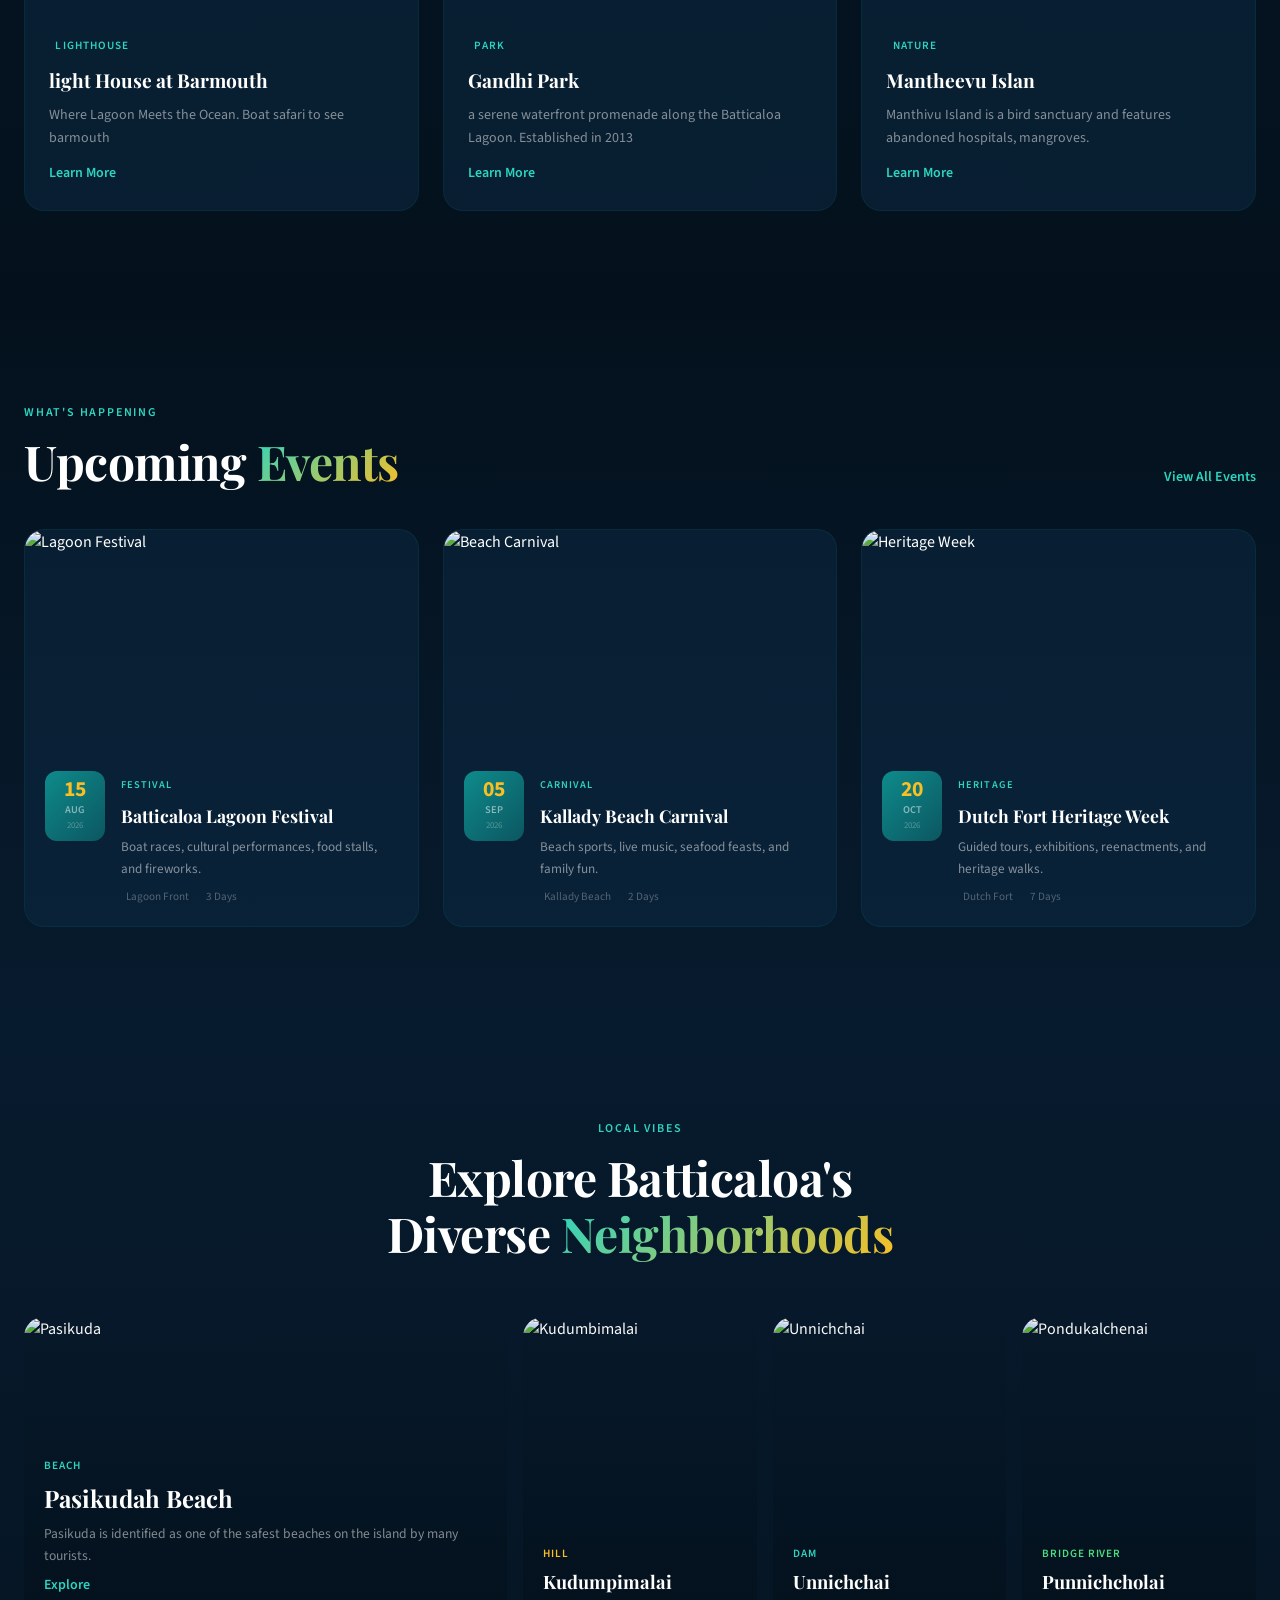
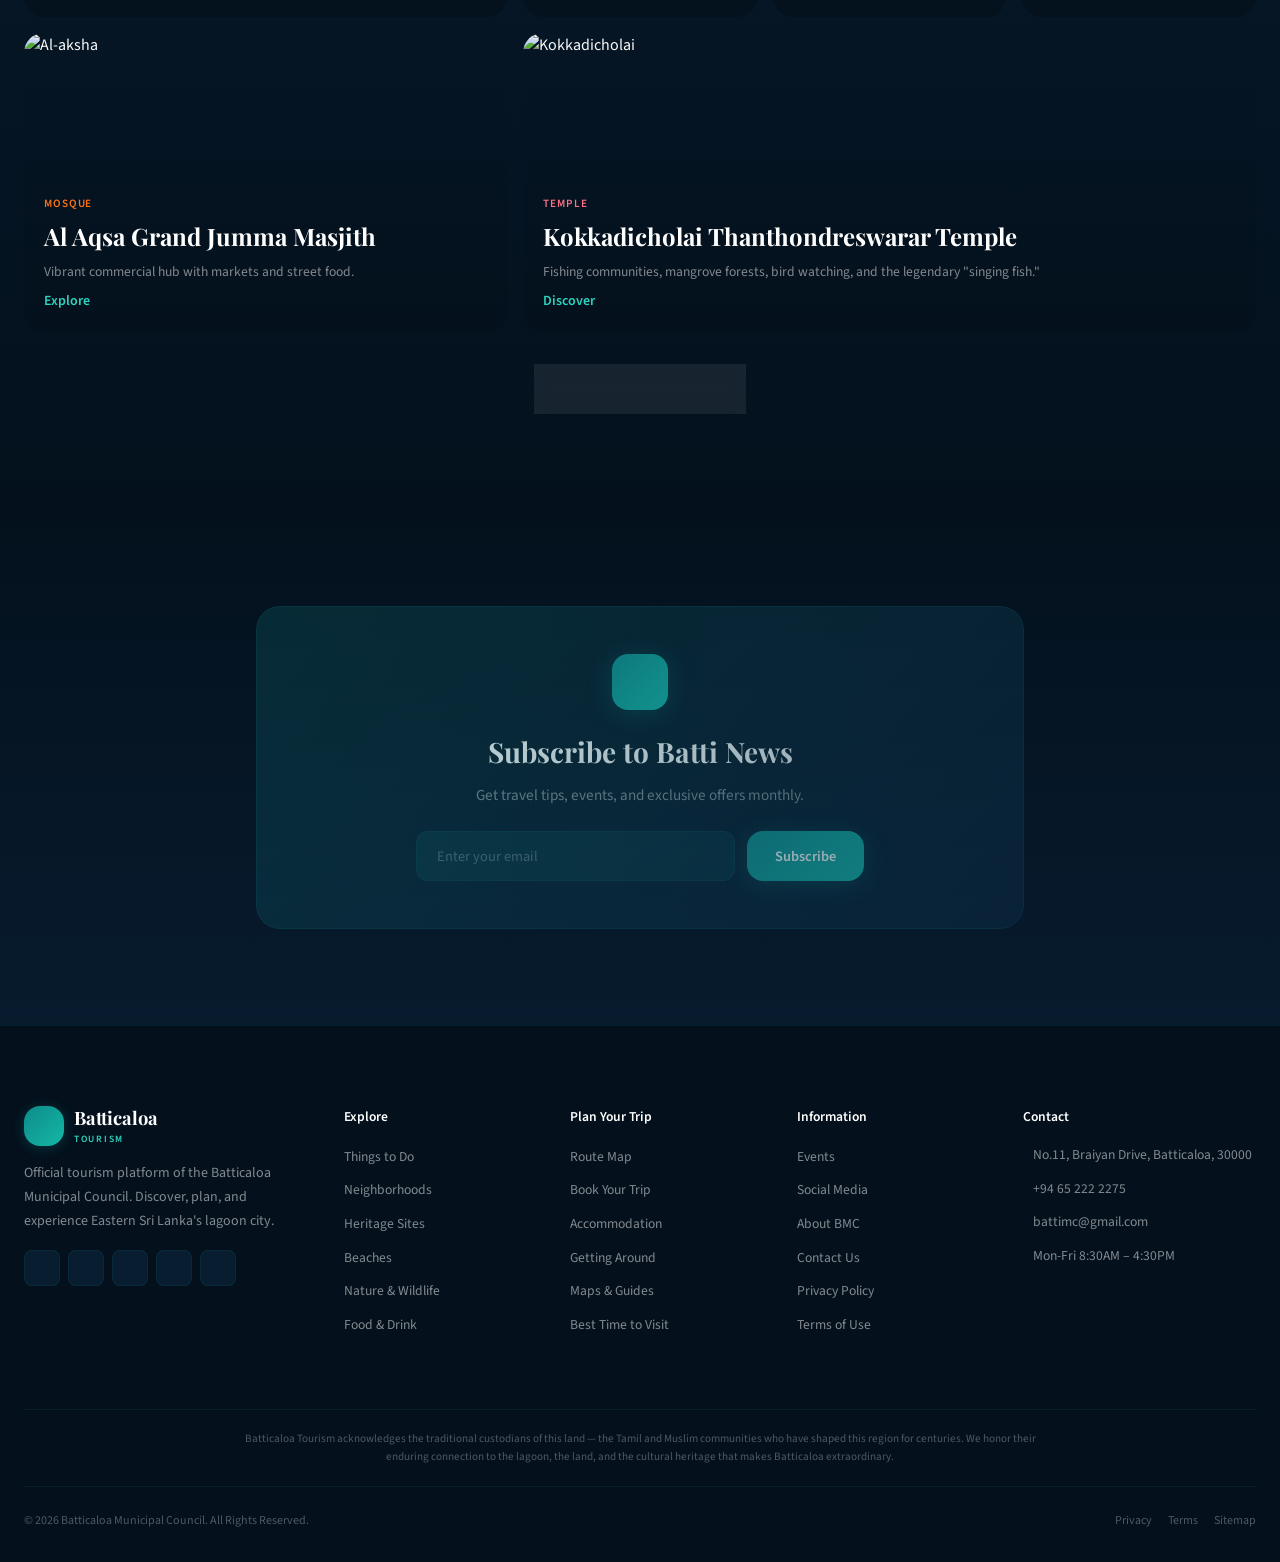
==== commit ebc1e5a7: "Update index.html" ====
--- a/index.html
+++ b/index.html
@@ -155,7 +155,7 @@
     <div style="display:grid;grid-template-columns:repeat(5,1fr);grid-auto-rows:300px;gap:1rem" class="reveal">
       <div class="neighborhood-card" style="grid-column:span 2"><img src="https://www.travelmapsrilanka.com/destinations/destinationimages/discover-pasikuda-beach.webp" alt="Pasikuda"><div class="neighborhood-overlay"><span style="font-size:.7rem;font-weight:600;color:var(--primary-light);text-transform:uppercase;letter-spacing:.08em">Beach</span><h3 style="font-family:var(--font-display);font-size:1.5rem;font-weight:700;margin-top:.25rem">Pasikudah Beach</h3><p style="font-size:.85rem;color:var(--text-50);margin-top:.35rem" class="line-clamp-2">Pasikuda is identified as one of the safest beaches on the island by many tourists.</p><a href="neighborhoods.html" class="btn-ghost" style="margin-top:.5rem;display:inline-flex">Explore <span class="iconify" data-icon="lucide:arrow-right"></span></a></div></div>
       <div class="neighborhood-card"><img src="https://batticaloa.mc.gov.lk/wp-content/uploads/2026/07/Kudumbimalai-04.jpg" alt="Kudumbimalai"><div class="neighborhood-overlay"><span style="font-size:.7rem;font-weight:600;color:var(--accent-warm);text-transform:uppercase;letter-spacing:.08em">Hill</span><h3 style="font-family:var(--font-display);font-size:1.15rem;font-weight:700;margin-top:.25rem">Kudumpimalai</h3></div></div>
-      <div class="neighborhood-card"><img src="https://batticaloa.mc.gov.lk/wp-content/uploads/2026/07/Unnichchai-DAM.png" alt="Unnichchai"><div class="neighborhood-overlay"><span style="font-size:.7rem;font-weight:600;color:var(--primary-light);text-transform:uppercase;letter-spacing:.08em">Dam</span><h3 style="font-family:var(--font-display);font-size:1.15rem;font-weight:700;margin-top:.25rem">Fort Area</h3></div></div>
+      <div class="neighborhood-card"><img src="https://batticaloa.mc.gov.lk/wp-content/uploads/2026/07/Unnichchai-DAM.png" alt="Unnichchai"><div class="neighborhood-overlay"><span style="font-size:.7rem;font-weight:600;color:var(--primary-light);text-transform:uppercase;letter-spacing:.08em">Dam</span><h3 style="font-family:var(--font-display);font-size:1.15rem;font-weight:700;margin-top:.25rem">Unnichchai</h3></div></div>
       <div class="neighborhood-card"><img src="https://batticaloa.mc.gov.lk/wp-content/uploads/2026/07/Pondukalchenai.png" alt="Pondukalchenai"><div class="neighborhood-overlay"><span style="font-size:.7rem;font-weight:600;color:#4ADE80;text-transform:uppercase;letter-spacing:.08em">Bridge River</span><h3 style="font-family:var(--font-display);font-size:1.15rem;font-weight:700;margin-top:.25rem">Punnichcholai</h3></div></div>
       <div class="neighborhood-card" style="grid-column:span 2"><img src="https://dynamic-media-cdn.tripadvisor.com/media/photo-o/29/c3/23/02/inside-view.jpg" alt="Al-aksha"><div class="neighborhood-overlay"><span style="font-size:.7rem;font-weight:600;color:var(--accent);text-transform:uppercase;letter-spacing:.08em">Mosque</span><h3 style="font-family:var(--font-display);font-size:1.5rem;font-weight:700;margin-top:.25rem">Al Aqsa Grand Jumma Masjith</h3><p style="font-size:.85rem;color:var(--text-50);margin-top:.35rem" class="line-clamp-2">Vibrant commercial hub with markets and street food.</p><a href="neighborhoods.html" class="btn-ghost" style="margin-top:.5rem;display:inline-flex">Explore <span class="iconify" data-icon="lucide:arrow-right"></span></a></div></div>
       <div class="neighborhood-card" style="grid-column:span 3"><img src="https://batticaloa.mc.gov.lk/wp-content/uploads/2026/07/Kokkaddicholai.png" alt="Kokkadicholai"><div class="neighborhood-overlay"><span style="font-size:.7rem;font-weight:600;color:var(--rose);text-transform:uppercase;letter-spacing:.08em">Temple</span><h3 style="font-family:var(--font-display);font-size:1.5rem;font-weight:700;margin-top:.25rem">Kokkadicholai Thanthondreswarar Temple</h3><p style="font-size:.85rem;color:var(--text-50);margin-top:.35rem" class="line-clamp-2">Fishing communities, mangrove forests, bird watching, and the legendary "singing fish."</p><a href="neighborhoods.html" class="btn-ghost" style="margin-top:.5rem;display:inline-flex">Discover <span class="iconify" data-icon="lucide:arrow-right"></span></a></div></div>
